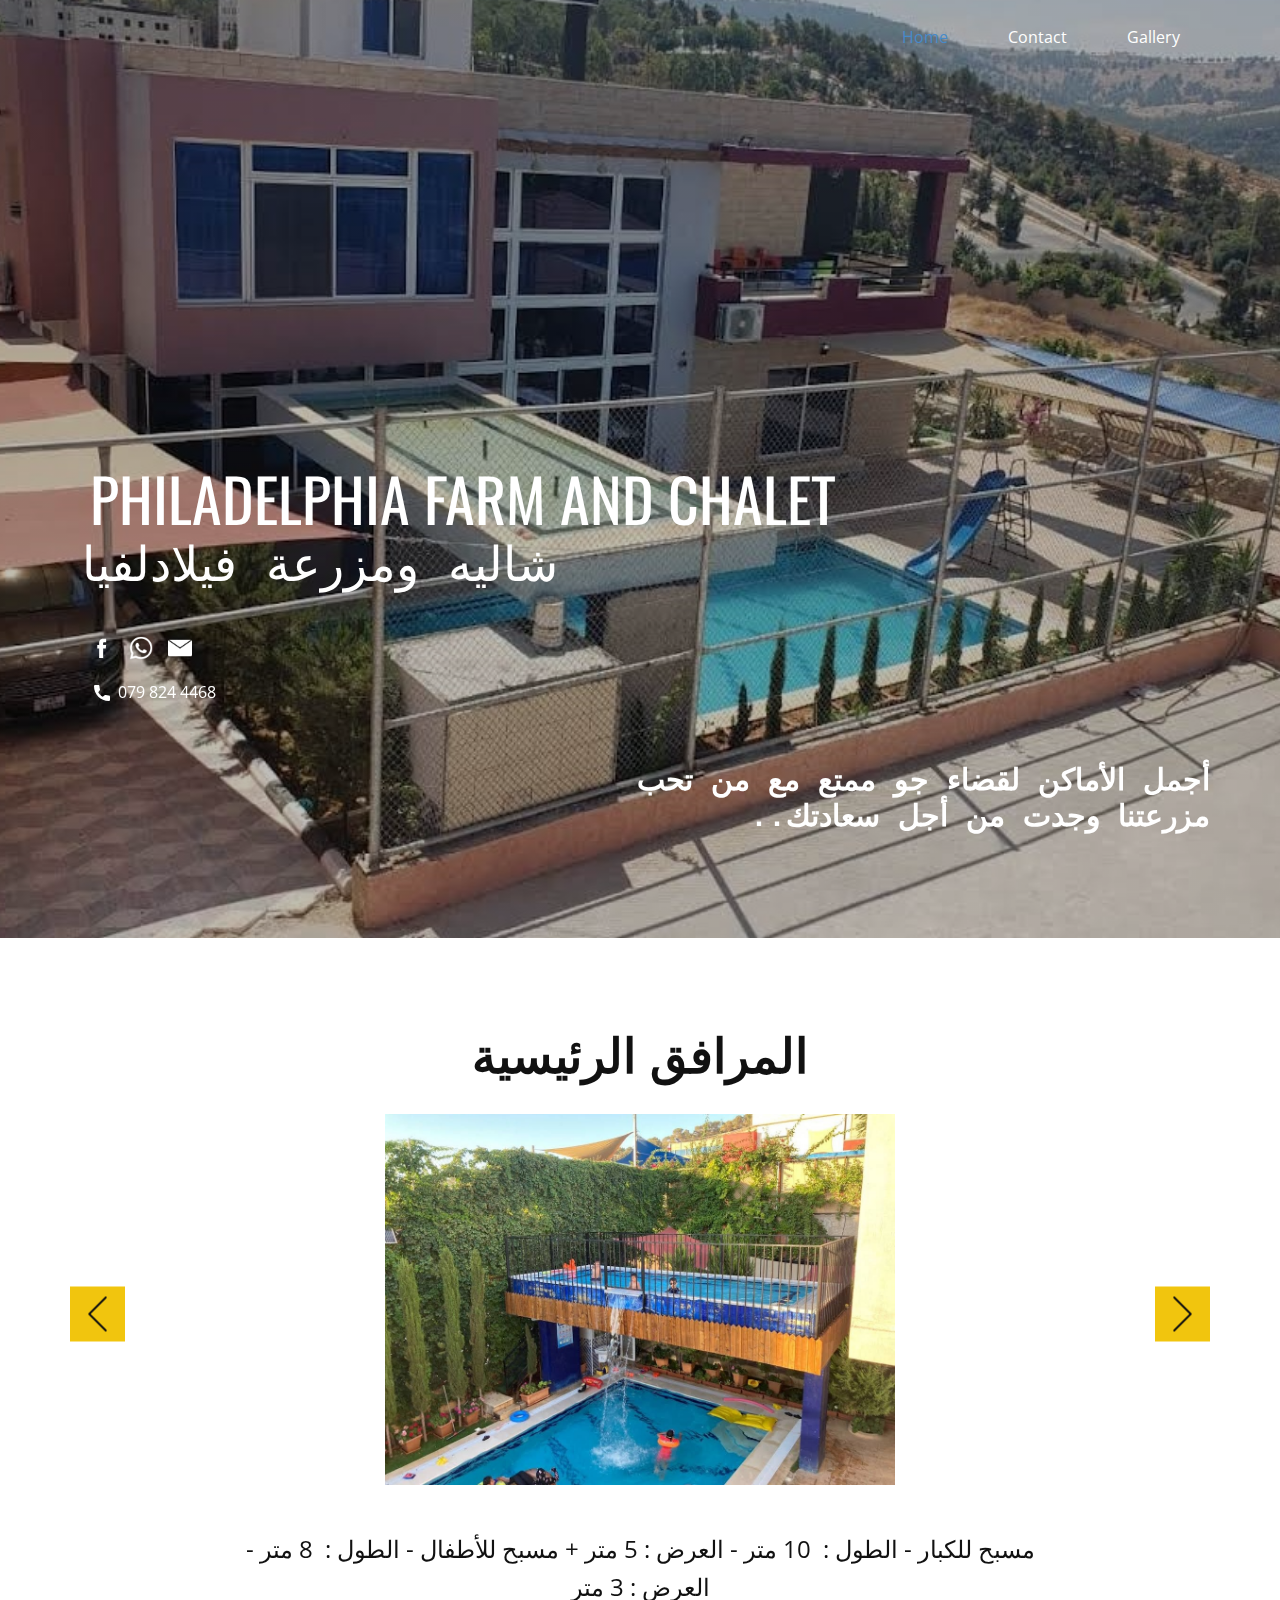
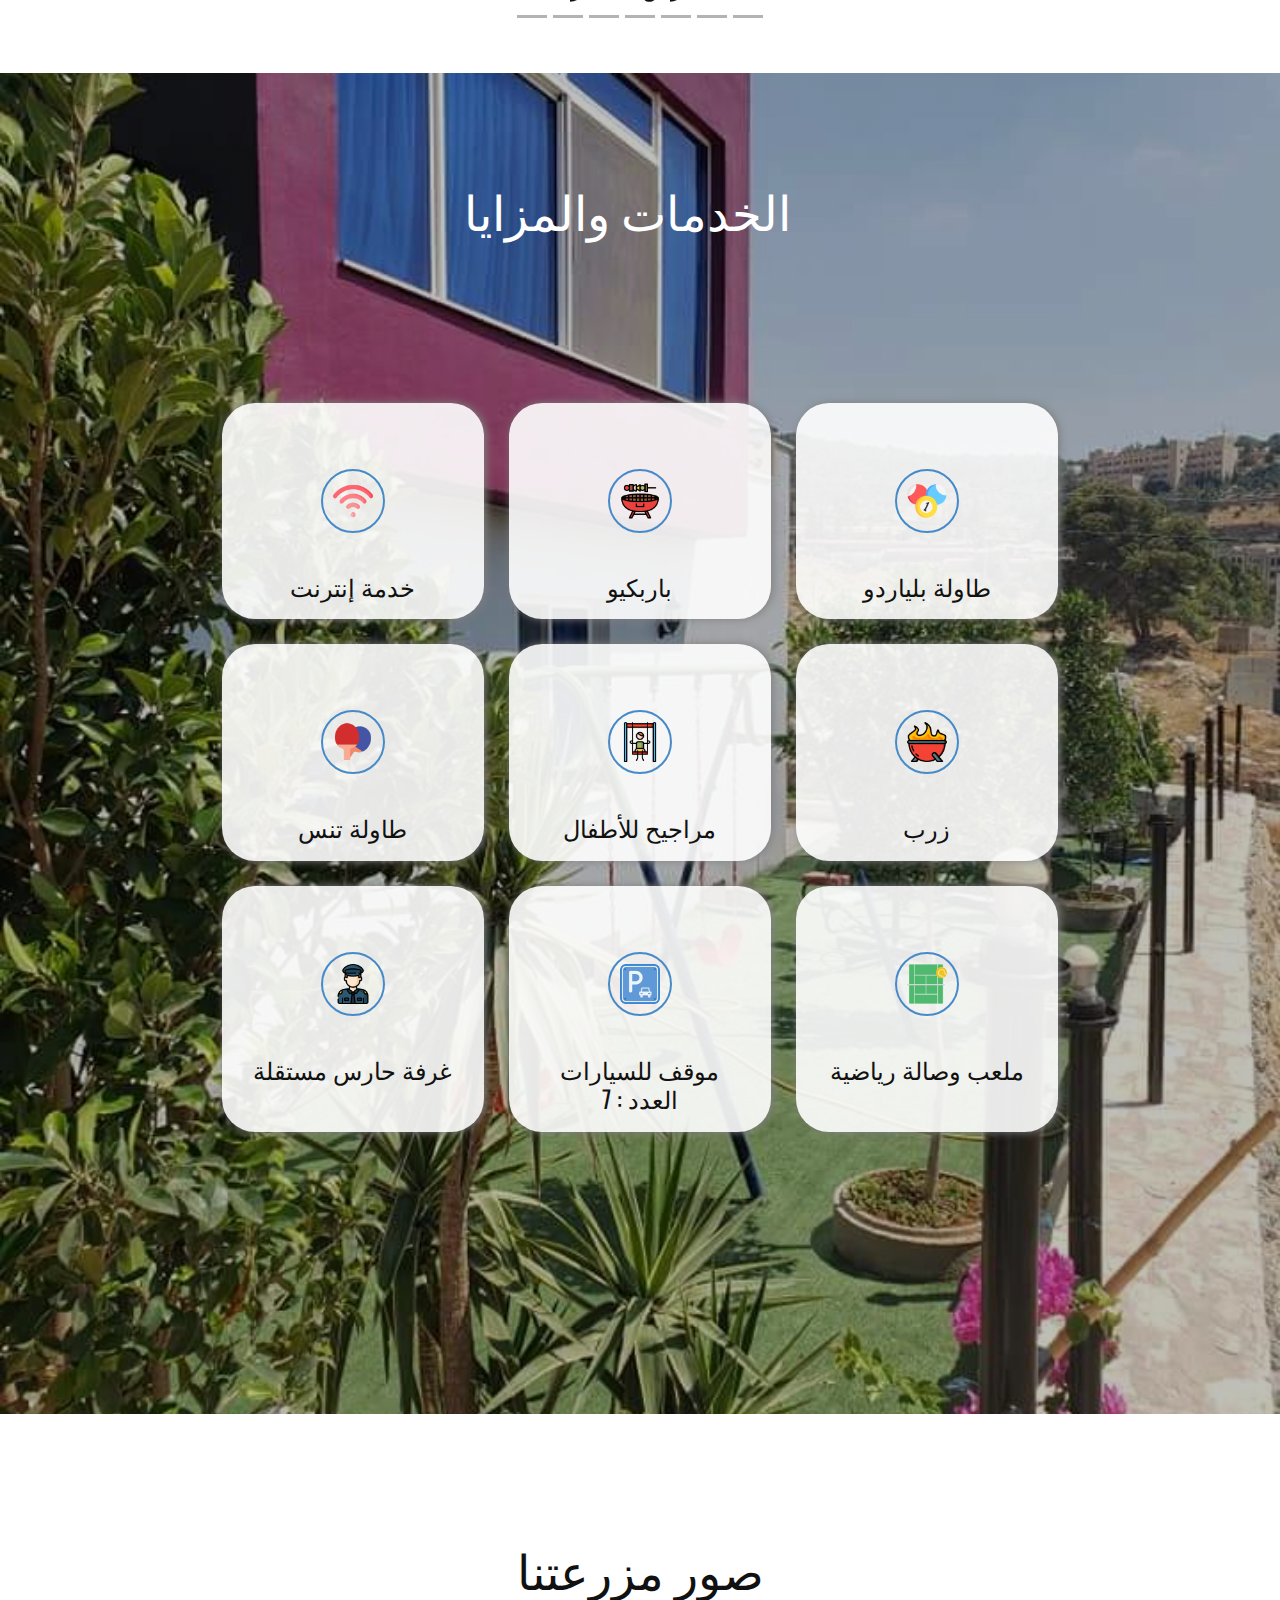
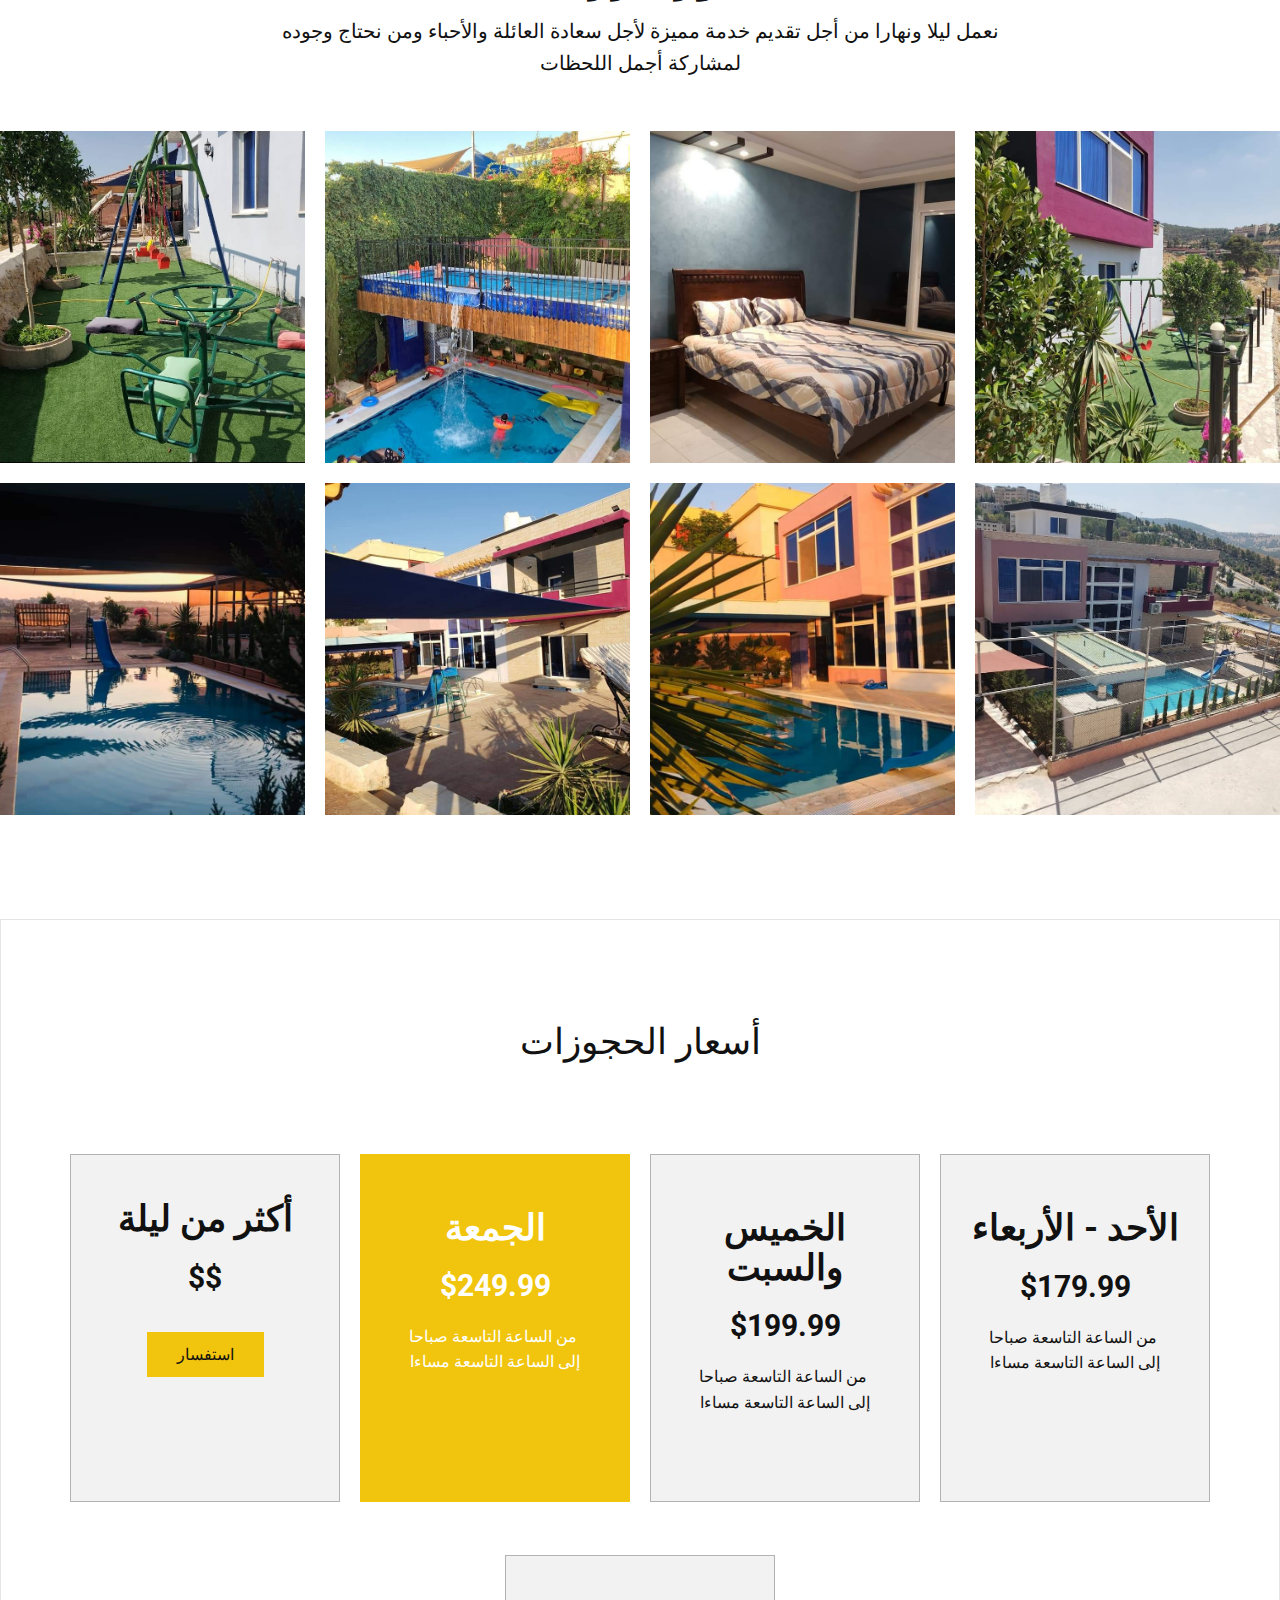
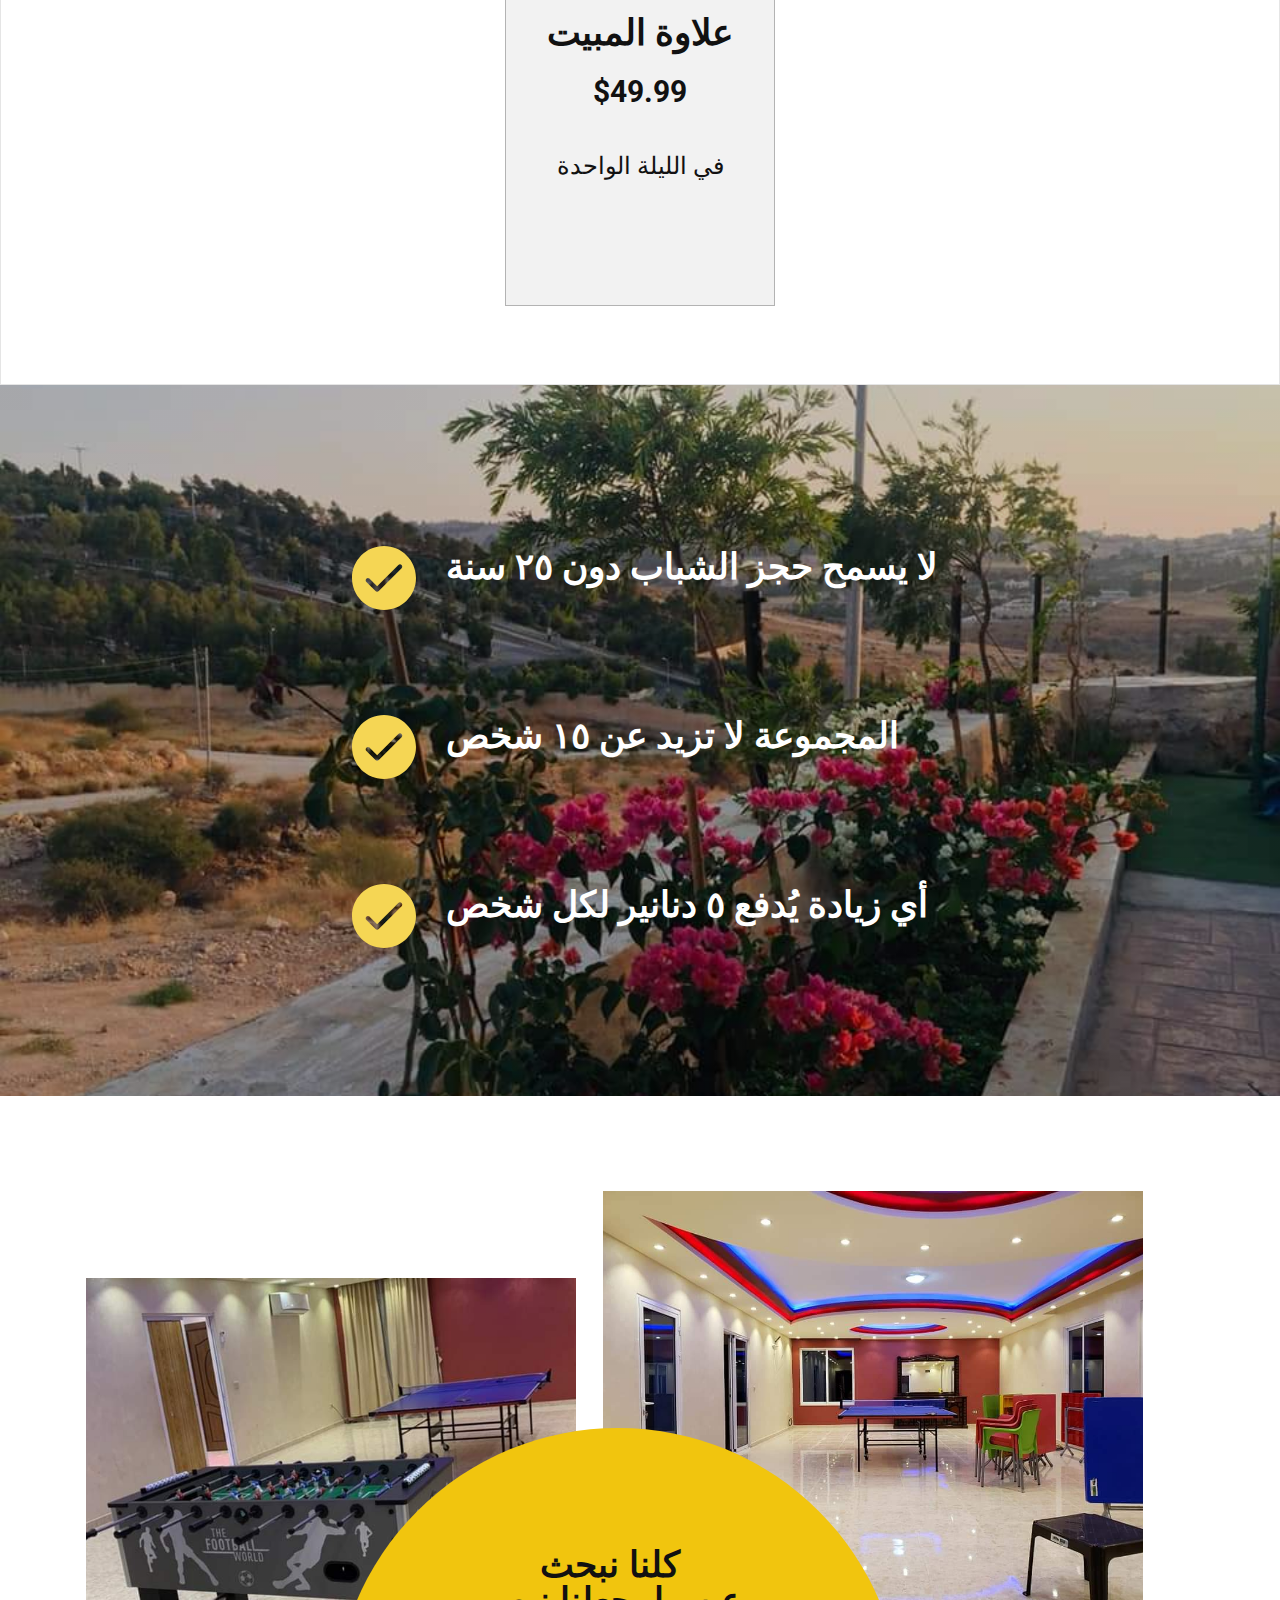
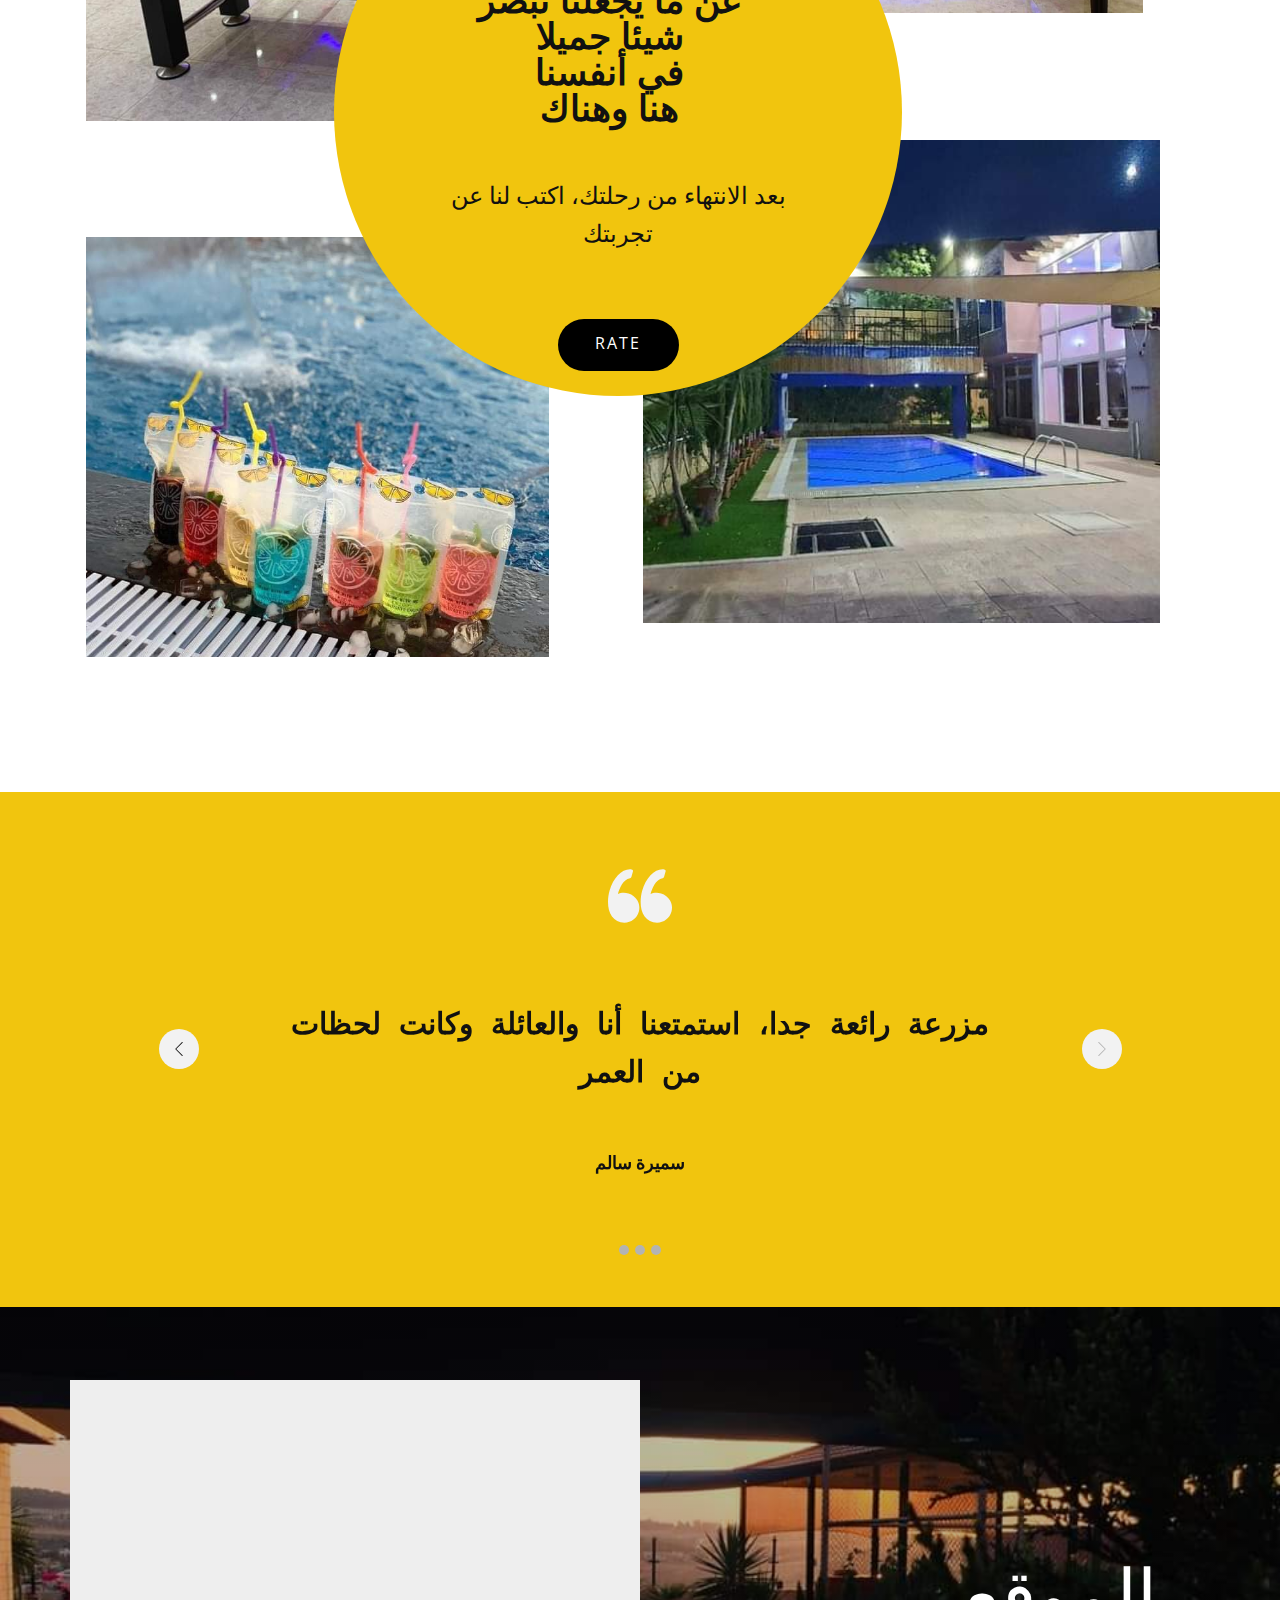
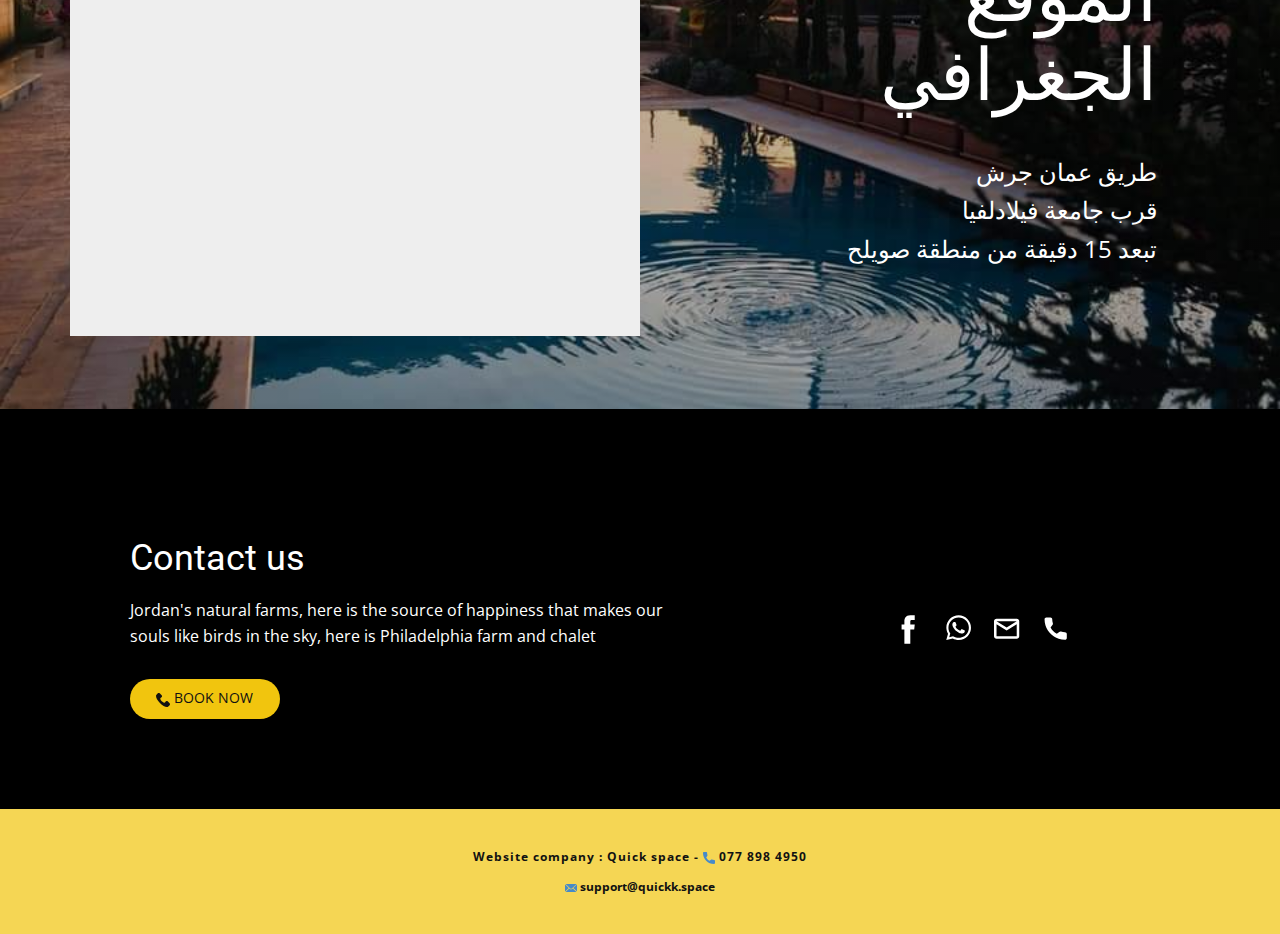
==== index.html @ 69200547 "Add files via upload" ====
<!DOCTYPE html>
<html style="font-size: 16px;" lang="en"><head>
    <meta name="viewport" content="width=device-width, initial-scale=1.0">
    <meta charset="utf-8">
    <meta name="keywords" content="Four Seasons Seychelles">
    <meta name="description" content="">
    <title>Page 1</title>
    <link rel="stylesheet" href="nicepage.css" media="screen">
<link rel="stylesheet" href="Page-1.css" media="screen">
    <script class="u-script" type="text/javascript" src="jquery.js" "="" defer=""></script>
    <script class="u-script" type="text/javascript" src="nicepage.js" "="" defer=""></script>
    <meta name="generator" content="Nicepage 4.16.0, nicepage.com">
    <link id="u-theme-google-font" rel="stylesheet" href="https://fonts.googleapis.com/css?family=Roboto:100,100i,300,300i,400,400i,500,500i,700,700i,900,900i|Open+Sans:300,300i,400,400i,500,500i,600,600i,700,700i,800,800i">
    <link id="u-page-google-font" rel="stylesheet" href="https://fonts.googleapis.com/css?family=Oswald:200,300,400,500,600,700|Montserrat:100,100i,200,200i,300,300i,400,400i,500,500i,600,600i,700,700i,800,800i,900,900i">
    
    
    
    
    
    
    
    
    
    
    
    
    
    
    
    
    
    
    
    
    <script type="application/ld+json">{
		"@context": "http://schema.org",
		"@type": "Organization",
		"name": "Site2"
}</script>
    <meta name="theme-color" content="#478ac9">
    <meta property="og:title" content="Page 1">
    <meta property="og:type" content="website">
  </head>
  <body data-home-page="Page-1.html" data-home-page-title="Page 1" class="u-body u-overlap u-overlap-contrast u-overlap-transparent u-xl-mode" data-lang="en"><header class="u-clearfix u-header u-palette-1-light-1 u-header" id="sec-19c1"><nav class="u-align-left u-menu u-menu-one-level u-offcanvas u-menu-1" data-responsive-from="MD">
        <div class="menu-collapse">
          <a class="u-button-style u-nav-link" href="#">
            <svg class="u-svg-link" preserveAspectRatio="xMidYMin slice" viewBox="0 0 302 302" style=""><use xmlns:xlink="http://www.w3.org/1999/xlink" xlink:href="#svg-0b31"></use></svg>
            <svg xmlns="http://www.w3.org/2000/svg" xmlns:xlink="http://www.w3.org/1999/xlink" version="1.1" id="svg-0b31" x="0px" y="0px" viewBox="0 0 302 302" style="enable-background:new 0 0 302 302;" xml:space="preserve" class="u-svg-content"><g><rect y="36" width="302" height="30"></rect><rect y="236" width="302" height="30"></rect><rect y="136" width="302" height="30"></rect>
</g><g></g><g></g><g></g><g></g><g></g><g></g><g></g><g></g><g></g><g></g><g></g><g></g><g></g><g></g><g></g></svg>
          </a>
        </div>
        <div class="u-custom-menu u-nav-container">
          <ul class="u-nav u-unstyled u-nav-1"><li class="u-nav-item"><a class="u-button-style u-nav-link u-text-active-palette-1-base u-text-hover-palette-2-base" href="Page-1.html#sec-0aae" data-page-id="16968605" style="padding: 10px 30px;">Home</a>
</li><li class="u-nav-item"><a class="u-button-style u-nav-link u-text-active-palette-1-base u-text-hover-palette-2-base" href="Page-1.html#sec-a262" data-page-id="16968605" style="padding: 10px 30px;">Contact</a>
</li><li class="u-nav-item"><a class="u-button-style u-nav-link u-text-active-palette-1-base u-text-hover-palette-2-base" href="Page-1.html#carousel_f8a7" data-page-id="16968605" style="padding: 10px 30px;">Gallery</a>
</li></ul>
        </div>
        <div class="u-custom-menu u-nav-container-collapse">
          <div class="u-align-center u-black u-container-style u-inner-container-layout u-opacity u-opacity-95 u-sidenav">
            <div class="u-inner-container-layout u-sidenav-overflow">
              <div class="u-menu-close"></div>
              <ul class="u-align-center u-nav u-popupmenu-items u-unstyled u-nav-2"><li class="u-nav-item"><a class="u-button-style u-nav-link" href="Page-1.html#sec-0aae" data-page-id="16968605">Home</a>
</li><li class="u-nav-item"><a class="u-button-style u-nav-link" href="Page-1.html#sec-a262" data-page-id="16968605">Contact</a>
</li><li class="u-nav-item"><a class="u-button-style u-nav-link" href="Page-1.html#carousel_f8a7" data-page-id="16968605">Gallery</a>
</li></ul>
            </div>
          </div>
          <div class="u-black u-menu-overlay u-opacity u-opacity-70"></div>
        </div>
      </nav></header> 
    <section class="u-clearfix u-hidden-md u-hidden-sm u-hidden-xs u-image u-shading u-section-1" id="sec-0aae" data-image-width="1080" data-image-height="775">
      <div class="u-clearfix u-sheet u-sheet-1">
        <div class="u-align-left u-container-style u-group u-similar-fill u-group-1" data-animation-name="flipIn" data-animation-duration="1500" data-animation-direction="X">
          <div class="u-container-layout u-container-layout-1">
            <h1 class="u-custom-font u-font-oswald u-text u-title u-text-1"> Philadelphia farm and chalet<br>
            </h1>
            <h4 class="u-custom-font u-font-courier-new u-text u-text-default u-text-2">شاليه ومزرعة فيلادلفيا</h4>
            <div class="u-social-icons u-spacing-15 u-social-icons-1">
              <a class="u-social-url" target="_blank" href="https://www.facebook.com/phel1d" title="Facebook"><span class="u-icon u-icon-circle u-social-facebook u-social-icon u-text-white u-icon-1"><svg class="u-svg-link" preserveAspectRatio="xMidYMin slice" viewBox="0 0 112.2 112.2" style="undefined"><use xmlns:xlink="http://www.w3.org/1999/xlink" xlink:href="#svg-3659"></use></svg><svg x="0px" y="0px" viewBox="0 0 112.2 112.2" enable-background="new 0 0 112.2 112.2" xml:space="preserve" id="svg-3659" class="u-svg-content"><path d="M75.5,28.8H65.4c-1.5,0-4,0.9-4,4.3v9.4h13.9l-1.5,15.8H61.4v45.1H42.8V58.3h-8.8V42.4h8.8V32.2 c0-7.4,3.4-18.8,18.8-18.8h13.8v15.4H75.5z"></path></svg></span>
              </a>
              <a class="u-social-url" target="_blank" data-type="Custom" title="WhatsApp" href="tel:079 824 4468"><span class="u-file-icon u-icon u-social-custom u-social-icon u-text-white u-icon-2"><img src="images/1384023-9ba58cb5.png" alt=""></span>
              </a>
              <a class="u-social-url" target="_blank" data-type="Custom" title="Email" href="mailto:fuadsha@gmail.com"><span class="u-file-icon u-icon u-social-custom u-social-icon u-text-white u-icon-3"><img src="images/8220576-9e7f3b61.png" alt=""></span>
              </a>
            </div>
            <a href="tel:079 824 4468" class="u-active-none u-bottom-left-radius-0 u-bottom-right-radius-0 u-btn u-btn-rectangle u-button-style u-hover-none u-none u-radius-0 u-top-left-radius-0 u-top-right-radius-0 u-btn-1"><span class="u-icon"><svg class="u-svg-content" viewBox="0 0 405.333 405.333" x="0px" y="0px" style="width: 1em; height: 1em;"><path d="M373.333,266.88c-25.003,0-49.493-3.904-72.704-11.563c-11.328-3.904-24.192-0.896-31.637,6.699l-46.016,34.752    c-52.8-28.181-86.592-61.952-114.389-114.368l33.813-44.928c8.512-8.512,11.563-20.971,7.915-32.64    C142.592,81.472,138.667,56.96,138.667,32c0-17.643-14.357-32-32-32H32C14.357,0,0,14.357,0,32    c0,205.845,167.488,373.333,373.333,373.333c17.643,0,32-14.357,32-32V298.88C405.333,281.237,390.976,266.88,373.333,266.88z"></path></svg><img></span>&nbsp; 079 824 4468
            </a>
          </div>
        </div>
        <h4 class="u-align-right u-custom-font u-font-courier-new u-text u-text-3" data-animation-name="flipIn" data-animation-duration="1750" data-animation-direction="X">أجمل الأماكن لقضاء جو ممتع مع من تحب<br>..​مزرعتنا وجدت من أجل سعادتك
        </h4>
      </div>
    </section>
    <section class="u-clearfix u-hidden-md u-hidden-sm u-hidden-xs u-section-2" id="carousel_0ef4">
      <div class="u-clearfix u-sheet u-sheet-1">
        <div id="carousel-f997" data-interval="5000" data-u-ride="carousel" class="u-carousel u-hidden-md u-hidden-sm u-hidden-xs u-slider u-slider-1">
          <ol class="u-absolute-hcenter u-carousel-indicators u-carousel-indicators-1">
            <li data-u-target="#carousel-f997" class="u-active u-grey-30" data-u-slide-to="0"></li>
            <li data-u-target="#carousel-f997" class="u-grey-30" data-u-slide-to="1"></li>
            <li data-u-target="#carousel-f997" class="u-grey-30" data-u-slide-to="2"></li>
            <li data-u-target="#carousel-f997" class="u-grey-30" data-u-slide-to="3"></li>
            <li data-u-target="#carousel-f997" class="u-grey-30" data-u-slide-to="4"></li>
            <li data-u-target="#carousel-f997" class="u-grey-30" data-u-slide-to="5"></li>
            <li data-u-target="#carousel-f997" class="u-grey-30" data-u-slide-to="6"></li>
          </ol>
          <div class="u-carousel-inner" role="listbox">
            <div class="u-active u-align-center u-carousel-item u-container-style u-slide u-carousel-item-1">
              <div class="u-container-layout u-container-layout-1">
                <h2 class="u-custom-font u-font-arial u-text u-text-default u-text-1">المرافق الرئيسية</h2>
                <img src="images/IMG_20220811_192420.jpg" alt="" class="u-image u-image-default u-image-1" data-image-width="1080" data-image-height="786">
                <p class="u-text u-text-2"> مسبح للكبار - الطول :&nbsp; 10 متر - العرض : 5 متر + ​​مسبح للأطفال - الطول :&nbsp; 8 متر - العرض : 3 متر<br>
                </p>
              </div>
            </div>
            <div class="u-carousel-item u-container-style u-slide u-carousel-item-2">
              <div class="u-container-layout u-container-layout-2">
                <h2 class="u-align-center u-custom-font u-font-arial u-text u-text-default u-text-3">المرافق الرئيسية</h2>
                <img src="images/FB_IMG_1660233838183.jpg" alt="" class="u-image u-image-default u-image-2" data-image-width="960" data-image-height="720">
                <p class="u-align-center u-text u-text-4">إطلالة خلابة في جبال تل الرمان<br>
                </p>
              </div>
            </div>
            <div class="u-carousel-item u-container-style u-slide u-carousel-item-3">
              <div class="u-container-layout u-container-layout-3">
                <h2 class="u-align-center u-custom-font u-font-arial u-text u-text-default u-text-5">المرافق الرئيسية</h2>
                <img src="images/FB_IMG_1660233881461.jpg" alt="" class="u-image u-image-default u-image-3" data-image-width="960" data-image-height="720">
                <p class="u-align-center u-text u-text-6"> مطبخ أمريكي على مستوى<br>
                </p>
              </div>
            </div>
            <div class="u-carousel-item u-container-style u-slide u-carousel-item-4">
              <div class="u-container-layout u-container-layout-4">
                <h2 class="u-align-center u-custom-font u-font-arial u-text u-text-default u-text-7">المرافق الرئيسية</h2>
                <img src="images/FB_IMG_1660233868064.jpg" alt="" class="u-image u-image-default u-image-4" data-image-width="960" data-image-height="720">
                <p class="u-align-center u-text u-text-8"> غرف نوم للشباب عدد الغرف : 1 + غرفة نوم ماستر - عدد الغرف : 2<br>
                </p>
              </div>
            </div>
            <div class="u-carousel-item u-container-style u-slide u-carousel-item-5">
              <div class="u-container-layout u-container-layout-5">
                <h2 class="u-align-center u-custom-font u-font-arial u-text u-text-default u-text-9">المرافق الرئيسية</h2>
                <img src="images/IMG_20220811_192457.jpg" alt="" class="u-image u-image-default u-image-5" data-image-width="1080" data-image-height="804">
                <p class="u-align-center u-text u-text-10"> ملعب متعدد الأغراض - الطول : 17 متر - العرض : 9 متر<br>
                </p>
              </div>
            </div>
            <div class="u-carousel-item u-container-style u-slide u-carousel-item-6">
              <div class="u-container-layout u-container-layout-6">
                <h2 class="u-align-center u-custom-font u-font-arial u-text u-text-default u-text-11">المرافق الرئيسية</h2>
                <img src="images/IMG_20220811_192429.jpg" alt="" class="u-image u-image-default u-image-6" data-image-width="1080" data-image-height="805">
                <p class="u-align-center u-text u-text-12"> ترس بأذواق متنوعة وجدت لراحة بدنك وسعادة قلبك<br>
                </p>
              </div>
            </div>
            <div class="u-carousel-item u-container-style u-slide u-carousel-item-7">
              <div class="u-container-layout u-container-layout-7">
                <h2 class="u-align-center u-custom-font u-font-arial u-text u-text-default u-text-13">المرافق الرئيسية</h2>
                <img src="images/IMG_20220811_192329.jpg" alt="" class="u-image u-image-default u-image-7" data-image-width="1080" data-image-height="803">
                <p class="u-align-center u-text u-text-14"> مراجيح وألعاب منوعة<br>
                </p>
              </div>
            </div>
          </div>
          <a class="u-absolute-vcenter u-carousel-control u-carousel-control-prev u-palette-3-base u-spacing-10 u-text-body-color u-carousel-control-1" href="#carousel-f997" role="button" data-u-slide="prev">
            <span aria-hidden="true">
              <svg viewBox="0 0 477.175 477.175"><path d="M145.188,238.575l215.5-215.5c5.3-5.3,5.3-13.8,0-19.1s-13.8-5.3-19.1,0l-225.1,225.1c-5.3,5.3-5.3,13.8,0,19.1l225.1,225
                    c2.6,2.6,6.1,4,9.5,4s6.9-1.3,9.5-4c5.3-5.3,5.3-13.8,0-19.1L145.188,238.575z"></path></svg>
            </span>
            <span class="sr-only">Previous</span>
          </a>
          <a class="u-absolute-vcenter u-carousel-control u-carousel-control-next u-palette-3-base u-spacing-10 u-text-body-color u-carousel-control-2" href="#carousel-f997" role="button" data-u-slide="next">
            <span aria-hidden="true">
              <svg viewBox="0 0 477.175 477.175"><path d="M360.731,229.075l-225.1-225.1c-5.3-5.3-13.8-5.3-19.1,0s-5.3,13.8,0,19.1l215.5,215.5l-215.5,215.5
                    c-5.3,5.3-5.3,13.8,0,19.1c2.6,2.6,6.1,4,9.5,4c3.4,0,6.9-1.3,9.5-4l225.1-225.1C365.931,242.875,365.931,234.275,360.731,229.075z"></path></svg>
            </span>
            <span class="sr-only">Next</span>
          </a>
        </div>
      </div>
    </section>
    <section class="u-clearfix u-hidden-md u-hidden-sm u-hidden-xs u-image u-shading u-section-3" id="sec-0d81" data-image-width="720" data-image-height="960">
      <div class="u-clearfix u-sheet u-sheet-1">
        <div class="u-align-center u-container-style u-group u-similar-fill u-group-1">
          <div class="u-container-layout u-valign-middle u-container-layout-1">
            <h2 class="u-custom-font u-font-oswald u-text u-text-white u-text-1">الخدمات والمزايا</h2>
          </div>
        </div>
        <div class="u-layout-grid u-list u-list-1">
          <div class="u-repeater u-repeater-1">
            <div class="u-align-center u-container-style u-list-item u-opacity u-opacity-90 u-radius-33 u-repeater-item u-shape-round u-video-cover u-white u-list-item-1">
              <div class="u-container-layout u-similar-container u-container-layout-2"><span class="u-border-2 u-border-palette-1-base u-custom-item u-file-icon u-icon u-icon-circle u-icon-1"><img src="images/3208687.png" alt=""></span>
                <h3 class="u-custom-font u-font-oswald u-text u-text-2">خدمة إنترنت</h3>
              </div>
            </div>
            <div class="u-align-center u-container-style u-list-item u-opacity u-opacity-90 u-radius-33 u-repeater-item u-shape-round u-video-cover u-white u-list-item-2">
              <div class="u-container-layout u-similar-container u-container-layout-3"><span class="u-border-2 u-border-palette-1-base u-custom-item u-file-icon u-icon u-icon-circle u-icon-2"><img src="images/3313199.png" alt=""></span>
                <h3 class="u-custom-font u-font-oswald u-text u-text-3">باربكيو</h3>
              </div>
            </div>
            <div class="u-align-center u-container-style u-list-item u-opacity u-opacity-90 u-radius-33 u-repeater-item u-shape-round u-video-cover u-white u-list-item-3">
              <div class="u-container-layout u-similar-container u-container-layout-4"><span class="u-border-2 u-border-palette-1-base u-custom-item u-file-icon u-icon u-icon-circle u-icon-3"><img src="images/7955658.png" alt=""></span>
                <h3 class="u-custom-font u-font-oswald u-text u-text-4">طاولة بلياردو<br>
                </h3>
              </div>
            </div>
            <div class="u-align-center u-container-style u-list-item u-opacity u-opacity-90 u-radius-33 u-repeater-item u-shape-round u-video-cover u-white u-list-item-4">
              <div class="u-container-layout u-similar-container u-container-layout-5"><span class="u-border-2 u-border-palette-1-base u-custom-item u-file-icon u-icon u-icon-circle u-icon-4"><img src="images/8009743.png" alt=""></span>
                <h3 class="u-custom-font u-font-oswald u-text u-text-5">طاولة تنس</h3>
              </div>
            </div>
            <div class="u-align-center u-container-style u-list-item u-opacity u-opacity-90 u-radius-33 u-repeater-item u-shape-round u-video-cover u-white u-list-item-5">
              <div class="u-container-layout u-similar-container u-container-layout-6"><span class="u-border-2 u-border-palette-1-base u-custom-item u-file-icon u-icon u-icon-circle u-icon-5"><img src="images/1060325.png" alt=""></span>
                <h3 class="u-custom-font u-font-oswald u-text u-text-6">مراجيح للأطفال</h3>
              </div>
            </div>
            <div class="u-align-center u-container-style u-list-item u-opacity u-opacity-90 u-radius-33 u-repeater-item u-shape-round u-video-cover u-white u-list-item-6">
              <div class="u-container-layout u-similar-container u-container-layout-7"><span class="u-border-2 u-border-palette-1-base u-custom-item u-file-icon u-icon u-icon-circle u-icon-6"><img src="images/1406857.png" alt=""></span>
                <h3 class="u-custom-font u-font-oswald u-text u-text-7">زرب </h3>
              </div>
            </div>
            <div class="u-align-center u-container-style u-list-item u-opacity u-opacity-90 u-radius-33 u-repeater-item u-shape-round u-video-cover u-white u-list-item-7">
              <div class="u-container-layout u-similar-container u-container-layout-8"><span class="u-border-2 u-border-palette-1-base u-custom-item u-file-icon u-icon u-icon-circle u-icon-7"><img src="images/1022331.png" alt=""></span>
                <h3 class="u-custom-font u-font-oswald u-text u-text-8">غرفة حارس مستقلة</h3>
              </div>
            </div>
            <div class="u-align-center u-container-style u-list-item u-opacity u-opacity-90 u-radius-33 u-repeater-item u-shape-round u-video-cover u-white u-list-item-8">
              <div class="u-container-layout u-similar-container u-container-layout-9"><span class="u-border-2 u-border-palette-1-base u-custom-item u-file-icon u-icon u-icon-circle u-icon-8"><img src="images/3680366.png" alt=""></span>
                <h3 class="u-custom-font u-font-oswald u-text u-text-9">موقف للسيارات<br>العدد : 7
                </h3>
              </div>
            </div>
            <div class="u-align-center u-container-style u-list-item u-opacity u-opacity-90 u-radius-33 u-repeater-item u-shape-round u-video-cover u-white u-list-item-9">
              <div class="u-container-layout u-similar-container u-container-layout-10"><span class="u-border-2 u-border-palette-1-base u-custom-item u-file-icon u-icon u-icon-circle u-icon-9"><img src="images/704905.png" alt=""></span>
                <h3 class="u-custom-font u-font-oswald u-text u-text-10">ملعب وصالة رياضية</h3>
              </div>
            </div>
          </div>
        </div>
      </div>
    </section>
    <section class="u-clearfix u-hidden-md u-hidden-sm u-hidden-xs u-white u-section-4" id="carousel_f8a7">
      <div class="u-align-center u-container-style u-group u-similar-fill u-group-1">
        <div class="u-container-layout u-container-layout-1">
          <h2 class="u-custom-font u-font-oswald u-text u-text-1">صور مزرعتنا</h2>
          <p class="u-text u-text-2">نعمل ليلا ونهارا من أجل تقديم خدمة مميزة لأجل سعادة العائلة والأحباء ومن نحتاج وجوده لمشاركة أجمل اللحظات</p>
        </div>
      </div>
      <div class="u-clearfix u-expanded-width u-gutter-20 u-layout-wrap u-layout-wrap-1">
        <div class="u-layout">
          <div class="u-layout-col">
            <div class="u-size-30">
              <div class="u-layout-row">
                <div class="u-container-style u-image u-layout-cell u-left-cell u-similar-fill u-size-15 u-image-1" data-image-width="1080" data-image-height="803">
                  <div class="u-container-layout"></div>
                </div>
                <div class="u-container-style u-image u-layout-cell u-similar-fill u-size-15 u-image-2" data-image-width="1080" data-image-height="786">
                  <div class="u-container-layout"></div>
                </div>
                <div class="u-container-style u-image u-layout-cell u-similar-fill u-size-15 u-image-3" data-image-width="960" data-image-height="720">
                  <div class="u-container-layout"></div>
                </div>
                <div class="u-container-style u-image u-layout-cell u-right-cell u-similar-fill u-size-15 u-image-4" data-image-width="720" data-image-height="960">
                  <div class="u-container-layout"></div>
                </div>
              </div>
            </div>
            <div class="u-size-30">
              <div class="u-layout-row">
                <div class="u-container-style u-image u-layout-cell u-left-cell u-similar-fill u-size-15 u-image-5" data-image-width="960" data-image-height="720">
                  <div class="u-container-layout"></div>
                </div>
                <div class="u-container-style u-image u-layout-cell u-similar-fill u-size-15 u-image-6" data-image-width="720" data-image-height="960">
                  <div class="u-container-layout"></div>
                </div>
                <div class="u-container-style u-image u-layout-cell u-similar-fill u-size-15 u-image-7" data-image-width="960" data-image-height="720">
                  <div class="u-container-layout"></div>
                </div>
                <div class="u-container-style u-image u-layout-cell u-right-cell u-similar-fill u-size-15 u-image-8" data-image-width="1080" data-image-height="775">
                  <div class="u-container-layout"></div>
                </div>
              </div>
            </div>
          </div>
        </div>
      </div>
    </section>
    <section class="u-clearfix u-hidden-lg u-hidden-xl u-image u-shading u-section-5" id="carousel_7851" data-image-width="1080" data-image-height="775">
      <div class="u-clearfix u-sheet u-sheet-1">
        <div class="u-align-left u-container-style u-expanded-width-xs u-group u-similar-fill u-group-1" data-animation-name="flipIn" data-animation-duration="3000" data-animation-direction="X">
          <div class="u-container-layout u-container-layout-1">
            <h1 class="u-custom-font u-font-oswald u-text u-title u-text-1"> Philadelphia farm and chalet<br>
            </h1>
            <h4 class="u-custom-font u-font-courier-new u-text u-text-default u-text-2">شاليه ومزرعة فيلادلفيا</h4>
            <div class="u-social-icons u-spacing-15 u-social-icons-1">
              <a class="u-social-url" target="_blank" href="https://www.facebook.com/phel1d" title="Facebook"><span class="u-icon u-icon-circle u-social-facebook u-social-icon u-text-white u-icon-1"><svg class="u-svg-link" preserveAspectRatio="xMidYMin slice" viewBox="0 0 112.2 112.2" style="undefined"><use xmlns:xlink="http://www.w3.org/1999/xlink" xlink:href="#svg-3659"></use></svg><svg x="0px" y="0px" viewBox="0 0 112.2 112.2" enable-background="new 0 0 112.2 112.2" xml:space="preserve" id="svg-3659" class="u-svg-content"><path d="M75.5,28.8H65.4c-1.5,0-4,0.9-4,4.3v9.4h13.9l-1.5,15.8H61.4v45.1H42.8V58.3h-8.8V42.4h8.8V32.2 c0-7.4,3.4-18.8,18.8-18.8h13.8v15.4H75.5z"></path></svg></span>
              </a>
              <a class="u-social-url" target="_blank" data-type="Custom" title="WhatsApp" href="tel:079 824 4468"><span class="u-file-icon u-icon u-social-custom u-social-icon u-text-white u-icon-2"><img src="images/1384023-9ba58cb5.png" alt=""></span>
              </a>
              <a class="u-social-url" target="_blank" data-type="Custom" title="Email" href="mailto:fuadsha@gmail.com"><span class="u-file-icon u-icon u-social-custom u-social-icon u-text-white u-icon-3"><img src="images/8220576-9e7f3b61.png" alt=""></span>
              </a>
            </div>
            <a href="tel:079 824 4468" class="u-active-none u-bottom-left-radius-0 u-bottom-right-radius-0 u-btn u-btn-rectangle u-button-style u-hover-none u-none u-radius-0 u-top-left-radius-0 u-top-right-radius-0 u-btn-1"><span class="u-icon"><svg class="u-svg-content" viewBox="0 0 405.333 405.333" x="0px" y="0px" style="width: 1em; height: 1em;"><path d="M373.333,266.88c-25.003,0-49.493-3.904-72.704-11.563c-11.328-3.904-24.192-0.896-31.637,6.699l-46.016,34.752    c-52.8-28.181-86.592-61.952-114.389-114.368l33.813-44.928c8.512-8.512,11.563-20.971,7.915-32.64    C142.592,81.472,138.667,56.96,138.667,32c0-17.643-14.357-32-32-32H32C14.357,0,0,14.357,0,32    c0,205.845,167.488,373.333,373.333,373.333c17.643,0,32-14.357,32-32V298.88C405.333,281.237,390.976,266.88,373.333,266.88z"></path></svg><img></span>&nbsp; 079 824 4468
            </a>
          </div>
        </div>
        <h4 class="u-align-right u-custom-font u-font-courier-new u-text u-text-3" data-animation-name="flipIn" data-animation-duration="2250" data-animation-direction="X">أجمل الأماكن لقضاء جو ممتع مع من تحب<br>..​مزرعتنا وجدت من أجل سعادتك
        </h4>
      </div>
    </section>
    <section class="u-clearfix u-hidden-lg u-hidden-xl u-section-6" id="carousel_1994">
      <div class="u-clearfix u-sheet u-sheet-1">
        <div id="carousel-cdf1" data-interval="5000" data-u-ride="carousel" class="u-carousel u-hidden-lg u-hidden-xl u-slider u-slider-1">
          <ol class="u-absolute-hcenter u-carousel-indicators u-carousel-indicators-1">
            <li data-u-target="#carousel-cdf1" class="u-active u-grey-30" data-u-slide-to="0"></li>
            <li data-u-target="#carousel-cdf1" class="u-grey-30" data-u-slide-to="1"></li>
            <li data-u-target="#carousel-cdf1" class="u-grey-30" data-u-slide-to="2"></li>
            <li data-u-target="#carousel-cdf1" class="u-grey-30" data-u-slide-to="3"></li>
            <li data-u-target="#carousel-cdf1" class="u-grey-30" data-u-slide-to="4"></li>
            <li data-u-target="#carousel-cdf1" class="u-grey-30" data-u-slide-to="5"></li>
            <li data-u-target="#carousel-cdf1" class="u-grey-30" data-u-slide-to="6"></li>
            <li data-u-target="#carousel-cdf1" class="u-grey-30" data-u-slide-to="7"></li>
          </ol>
          <div class="u-carousel-inner" role="listbox">
            <div class="u-active u-align-center u-carousel-item u-container-style u-slide u-carousel-item-1">
              <div class="u-container-layout u-container-layout-1">
                <h2 class="u-custom-font u-font-arial u-text u-text-default u-text-1">المرافق الرئيسية</h2>
                <img src="images/IMG_20220811_192420.jpg" alt="" class="u-image u-image-default u-image-1" data-image-width="1080" data-image-height="786">
                <p class="u-text u-text-2">
                  <span style="font-size: 1.125rem;"> مسبح للكبار - الطول :&nbsp; 10 متر - العرض : 5 متر<br> مسبح للأطفال - الطول :&nbsp; 8 متر - العرض : 3 متر
                  </span>
                  <br>
                </p>
              </div>
            </div>
            <div class="u-carousel-item u-container-style u-slide u-carousel-item-2">
              <div class="u-container-layout u-container-layout-2">
                <h2 class="u-align-center u-custom-font u-font-arial u-text u-text-default u-text-3">المرافق الرئيسية</h2>
                <img src="images/FB_IMG_1660233838183.jpg" alt="" class="u-hidden-lg u-hidden-xl u-image u-image-default u-image-2" data-image-width="960" data-image-height="720">
                <p class="u-align-center u-text u-text-4">
                  <span style="font-size: 1.25rem;">إطلالة خلابة في جبال تل الرمان</span>
                  <br>
                  <br>
                </p>
              </div>
            </div>
            <div class="u-align-center u-carousel-item u-container-style u-slide u-carousel-item-3">
              <div class="u-container-layout u-container-layout-3">
                <h2 class="u-custom-font u-font-arial u-text u-text-default u-text-5">المرافق الرئيسية</h2>
                <img src="images/FB_IMG_1660233868064.jpg" alt="" class="u-image u-image-default u-image-3" data-image-width="960" data-image-height="720">
                <p class="u-text u-text-6">
                  <span style="font-size: 1.125rem;">غرف نوم للشباب عدد الغرف : 1<br> غرفة نوم ماستر - عدد الغرف :&nbsp;2
                  </span>
                  <br>
                </p>
              </div>
            </div>
            <div class="u-align-center u-carousel-item u-container-style u-slide u-carousel-item-4">
              <div class="u-container-layout u-container-layout-4">
                <h2 class="u-custom-font u-font-arial u-text u-text-default u-text-7">المرافق الرئيسية</h2>
                <img src="images/IMG_20220811_192457.jpg" alt="" class="u-image u-image-default u-image-4" data-image-width="1080" data-image-height="804">
                <p class="u-text u-text-8">
                  <span style="font-size: 1.125rem;"> ملعب متعدد الأغراض - الطول : 17 متر - العرض : 9 متر</span>
                  <br>
                </p>
              </div>
            </div>
            <div class="u-align-center u-carousel-item u-container-style u-slide u-carousel-item-5">
              <div class="u-container-layout u-container-layout-5">
                <h2 class="u-custom-font u-font-arial u-text u-text-default u-text-9">المرافق الرئيسية</h2>
                <img src="images/FB_IMG_1660233893389.jpg" alt="" class="u-image u-image-default u-image-5" data-image-width="960" data-image-height="720">
                <p class="u-text u-text-10">
                  <span style="font-size: 1.25rem;"> جلسات واسعة ومكيفة في الطابق الأول</span>
                  <br>
                </p>
              </div>
            </div>
            <div class="u-align-center u-carousel-item u-container-style u-slide u-carousel-item-6">
              <div class="u-container-layout u-container-layout-6">
                <h2 class="u-custom-font u-font-arial u-text u-text-default u-text-11">المرافق الرئيسية</h2>
                <img src="images/FB_IMG_1660233881461.jpg" alt="" class="u-image u-image-default u-image-6" data-image-width="960" data-image-height="720">
                <p class="u-text u-text-12">
                  <span style="font-size: 1.25rem;"> مطبخ أمريكي على مستوى</span>
                  <br>
                </p>
              </div>
            </div>
            <div class="u-carousel-item u-container-style u-slide u-carousel-item-7">
              <div class="u-container-layout u-container-layout-7">
                <h2 class="u-align-center u-custom-font u-font-arial u-text u-text-default u-text-13">المرافق الرئيسية</h2>
                <img src="images/IMG_20220811_192429.jpg" alt="" class="u-image u-image-default u-image-7" data-image-width="1080" data-image-height="805">
                <p class="u-align-center u-text u-text-14">
                  <span style="font-size: 1.125rem;"> ترس بأذواق متنوعة وجدت لراحة بدنك وسعادة قلبك</span>
                  <br>
                </p>
              </div>
            </div>
            <div class="u-carousel-item u-container-style u-slide u-carousel-item-8">
              <div class="u-container-layout u-container-layout-8">
                <h2 class="u-align-center u-custom-font u-font-arial u-text u-text-default u-text-15">المرافق الرئيسية</h2>
                <img src="images/IMG_20220811_192329.jpg" alt="" class="u-image u-image-default u-image-8" data-image-width="1080" data-image-height="803">
                <p class="u-align-center u-text u-text-16">مراجيح وألعاب منوعة</p>
              </div>
            </div>
          </div>
          <a class="u-absolute-vcenter u-carousel-control u-carousel-control-prev u-icon-circle u-palette-3-light-1 u-spacing-10 u-carousel-control-1" href="#carousel-cdf1" role="button" data-u-slide="prev">
            <span aria-hidden="true">
              <svg viewBox="0 0 8 8"><path d="M5.25 0l-4 4 4 4 1.5-1.5-2.5-2.5 2.5-2.5-1.5-1.5z"></path></svg>
            </span>
            <span class="sr-only">
              <svg viewBox="0 0 8 8"><path d="M5.25 0l-4 4 4 4 1.5-1.5-2.5-2.5 2.5-2.5-1.5-1.5z"></path></svg>
            </span>
          </a>
          <a class="u-absolute-vcenter u-carousel-control u-carousel-control-next u-icon-circle u-palette-3-light-1 u-spacing-10 u-text-body-color u-carousel-control-2" href="#carousel-cdf1" role="button" data-u-slide="next">
            <span aria-hidden="true">
              <svg viewBox="0 0 8 8"><path d="M2.75 0l-1.5 1.5 2.5 2.5-2.5 2.5 1.5 1.5 4-4-4-4z"></path></svg>
            </span>
            <span class="sr-only">
              <svg viewBox="0 0 8 8"><path d="M2.75 0l-1.5 1.5 2.5 2.5-2.5 2.5 1.5 1.5 4-4-4-4z"></path></svg>
            </span>
          </a>
        </div>
      </div>
    </section>
    <section class="u-clearfix u-hidden-lg u-hidden-xl u-image u-shading u-section-7" id="carousel_3d07" data-image-width="720" data-image-height="960">
      <div class="u-clearfix u-sheet u-sheet-1">
        <div class="u-align-center u-container-style u-expanded-width-xs u-group u-hidden-lg u-hidden-xl u-similar-fill u-group-1">
          <div class="u-container-layout u-valign-middle u-container-layout-1">
            <h2 class="u-custom-font u-font-oswald u-text u-text-white u-text-1">الخدمات والمزايا</h2>
          </div>
        </div>
        <div class="u-layout-horizontal u-list u-list-1">
          <div class="u-repeater u-repeater-1">
            <div class="u-align-center u-container-style u-list-item u-opacity u-opacity-90 u-radius-50 u-repeater-item u-shape-round u-video-cover u-white u-list-item-1">
              <div class="u-container-layout u-similar-container u-container-layout-2"><span class="u-border-2 u-border-palette-1-base u-custom-item u-file-icon u-icon u-icon-circle u-icon-1"><img src="images/3208687.png" alt=""></span>
                <h3 class="u-custom-font u-font-oswald u-text u-text-2">خدمة إنترنت</h3>
              </div>
            </div>
            <div class="u-align-center u-container-style u-list-item u-opacity u-opacity-90 u-radius-50 u-repeater-item u-shape-round u-video-cover u-white u-list-item-2">
              <div class="u-container-layout u-similar-container u-container-layout-3"><span class="u-border-2 u-border-palette-1-base u-custom-item u-file-icon u-icon u-icon-circle u-icon-2"><img src="images/3313199.png" alt=""></span>
                <h3 class="u-custom-font u-font-oswald u-text u-text-3">باربكيو</h3>
              </div>
            </div>
            <div class="u-align-center u-container-style u-list-item u-opacity u-opacity-90 u-radius-50 u-repeater-item u-shape-round u-video-cover u-white u-list-item-3">
              <div class="u-container-layout u-similar-container u-container-layout-4"><span class="u-border-2 u-border-palette-1-base u-custom-item u-file-icon u-icon u-icon-circle u-icon-3"><img src="images/7955658.png" alt=""></span>
                <h3 class="u-custom-font u-font-oswald u-text u-text-4">طاولة بلياردو<br>
                </h3>
              </div>
            </div>
            <div class="u-align-center u-container-style u-list-item u-opacity u-opacity-90 u-radius-50 u-repeater-item u-shape-round u-video-cover u-white u-list-item-4">
              <div class="u-container-layout u-similar-container u-container-layout-5"><span class="u-border-2 u-border-palette-1-base u-custom-item u-file-icon u-icon u-icon-circle u-icon-4"><img src="images/8009743.png" alt=""></span>
                <h3 class="u-custom-font u-font-oswald u-text u-text-5">طاولة تنس</h3>
              </div>
            </div>
            <div class="u-align-center u-container-style u-list-item u-opacity u-opacity-90 u-radius-50 u-repeater-item u-shape-round u-video-cover u-white u-list-item-5">
              <div class="u-container-layout u-similar-container u-container-layout-6"><span class="u-border-2 u-border-palette-1-base u-custom-item u-file-icon u-icon u-icon-circle u-icon-5"><img src="images/1060325.png" alt=""></span>
                <h3 class="u-custom-font u-font-oswald u-text u-text-6">مراجيح للأطفال</h3>
              </div>
            </div>
            <div class="u-align-center u-container-style u-list-item u-opacity u-opacity-90 u-radius-50 u-repeater-item u-shape-round u-video-cover u-white u-list-item-6">
              <div class="u-container-layout u-similar-container u-container-layout-7"><span class="u-border-2 u-border-palette-1-base u-custom-item u-file-icon u-icon u-icon-circle u-icon-6"><img src="images/1406857.png" alt=""></span>
                <h3 class="u-custom-font u-font-oswald u-text u-text-7">زرب </h3>
              </div>
            </div>
            <div class="u-align-center u-container-style u-list-item u-opacity u-opacity-90 u-radius-50 u-repeater-item u-shape-round u-video-cover u-white u-list-item-7">
              <div class="u-container-layout u-similar-container u-container-layout-8"><span class="u-border-2 u-border-palette-1-base u-custom-item u-file-icon u-icon u-icon-circle u-icon-7"><img src="images/1022331.png" alt=""></span>
                <h3 class="u-custom-font u-font-oswald u-text u-text-8">غرفة حارس مستقلة</h3>
              </div>
            </div>
            <div class="u-align-center u-container-style u-list-item u-opacity u-opacity-90 u-radius-50 u-repeater-item u-shape-round u-video-cover u-white u-list-item-8">
              <div class="u-container-layout u-similar-container u-container-layout-9"><span class="u-border-2 u-border-palette-1-base u-custom-item u-file-icon u-icon u-icon-circle u-icon-8"><img src="images/3680366.png" alt=""></span>
                <h3 class="u-custom-font u-font-oswald u-text u-text-9">موقف للسيارات<br>العدد : 7
                </h3>
              </div>
            </div>
            <div class="u-align-center u-container-style u-list-item u-opacity u-opacity-90 u-radius-50 u-repeater-item u-shape-round u-video-cover u-white u-list-item-9">
              <div class="u-container-layout u-similar-container u-container-layout-10"><span class="u-border-2 u-border-palette-1-base u-custom-item u-file-icon u-icon u-icon-circle u-icon-9"><img src="images/704905.png" alt=""></span>
                <h3 class="u-custom-font u-font-oswald u-text u-text-10">ملعب وصالة رياضية</h3>
              </div>
            </div>
          </div>
          <a class="u-absolute-vcenter-lg u-absolute-vcenter-md u-absolute-vcenter-sm u-absolute-vcenter-xl u-gallery-nav u-gallery-nav-prev u-opacity u-opacity-70 u-spacing-10 u-text-palette-3-light-1 u-gallery-nav-1" href="#" role="button">
            <span aria-hidden="true">
              <svg viewBox="0 0 8 8"><path d="M5.25 0l-4 4 4 4 1.5-1.5-2.5-2.5 2.5-2.5-1.5-1.5z"></path></svg>
            </span>
            <span class="sr-only">
              <svg viewBox="0 0 8 8"><path d="M5.25 0l-4 4 4 4 1.5-1.5-2.5-2.5 2.5-2.5-1.5-1.5z"></path></svg>
            </span>
          </a>
          <a class="u-absolute-vcenter-lg u-absolute-vcenter-md u-absolute-vcenter-sm u-absolute-vcenter-xl u-gallery-nav u-gallery-nav-next u-opacity u-opacity-70 u-spacing-10 u-text-palette-3-light-1 u-gallery-nav-2" href="#" role="button">
            <span aria-hidden="true">
              <svg viewBox="0 0 8 8"><path d="M2.75 0l-1.5 1.5 2.5 2.5-2.5 2.5 1.5 1.5 4-4-4-4z"></path></svg>
            </span>
            <span class="sr-only">
              <svg viewBox="0 0 8 8"><path d="M2.75 0l-1.5 1.5 2.5 2.5-2.5 2.5 1.5 1.5 4-4-4-4z"></path></svg>
            </span>
          </a>
        </div>
        <div class="u-opacity u-opacity-50 u-shape u-shape-svg u-text-grey-5 u-shape-1">
          <svg class="u-svg-link" preserveAspectRatio="none" viewBox="0 0 160 100" style=""><use xmlns:xlink="http://www.w3.org/1999/xlink" xlink:href="#svg-1023"></use></svg>
          <svg class="u-svg-content" viewBox="0 0 160 100" x="0px" y="0px" id="svg-1023" style="enable-background:new 0 0 160 100;"><g><path d="M109.2,99.9L160,50L109.2,0H75.6l38.7,38H0v24.2h114L75.6,100L109.2,99.9z"></path>
</g></svg>
        </div>
      </div>
    </section>
    <section class="u-clearfix u-hidden-lg u-hidden-xl u-white u-section-8" id="carousel_a93b">
      <div class="u-clearfix u-sheet u-sheet-1">
        <div class="u-align-center u-container-style u-group u-similar-fill u-group-1">
          <div class="u-container-layout u-container-layout-1">
            <h2 class="u-custom-font u-font-oswald u-text u-text-1">صور مزرعتنا</h2>
            <p class="u-text u-text-2">نعمل ليلا ونهارا من أجل تقديم خدمة مميزة لأجل سعادة العائلة والأحباء ومن نحتاج وجوده لمشاركة أجمل اللحظات</p>
          </div>
        </div>
        <div data-interval="5000" data-u-ride="carousel" class="u-carousel u-slider u-slider-1" id="carousel-2335">
          <ol class="u-absolute-hcenter u-carousel-indicators u-carousel-indicators-1">
            <li data-u-target="#carousel-2335" class="u-active u-active-grey-10 u-grey-30" data-u-slide-to="0"></li>
            <li data-u-target="#carousel-2335" class="u-active-grey-10 u-grey-30" data-u-slide-to="1"></li>
            <li data-u-target="#carousel-2335" class="u-active-grey-10 u-grey-30" data-u-slide-to="2"></li>
            <li data-u-target="#carousel-2335" class="u-active-grey-10 u-grey-30" data-u-slide-to="3"></li>
            <li data-u-target="#carousel-2335" class="u-active-grey-10 u-grey-30" data-u-slide-to="4"></li>
            <li data-u-target="#carousel-2335" class="u-active-grey-10 u-grey-30" data-u-slide-to="5"></li>
            <li data-u-target="#carousel-2335" class="u-active-grey-10 u-grey-30" data-u-slide-to="6"></li>
            <li data-u-target="#carousel-2335" class="u-active-grey-10 u-grey-30" data-u-slide-to="7"></li>
          </ol>
          <div class="u-carousel-inner" role="listbox">
            <div class="u-active u-carousel-item u-container-style u-slide u-carousel-item-1">
              <div class="u-container-layout u-container-layout-2">
                <img class="u-absolute-hcenter-xs u-expanded u-image u-image-default" src="images/FB_IMG_1660233809540.jpg" alt="" data-image-width="960" data-image-height="720">
              </div>
            </div>
            <div class="u-carousel-item u-container-style u-slide u-carousel-item-2">
              <div class="u-container-layout u-container-layout-3">
                <img class="u-absolute-hcenter-xs u-expanded u-image u-image-default" src="images/IMG_20220811_192420.jpg" alt="" data-image-width="1080" data-image-height="786">
              </div>
            </div>
            <div class="u-carousel-item u-container-style u-slide u-carousel-item-3">
              <div class="u-container-layout u-container-layout-4">
                <img class="u-absolute-hcenter-xs u-expanded u-image u-image-default" src="images/FB_IMG_1660233868064.jpg" alt="" data-image-width="960" data-image-height="720">
              </div>
            </div>
            <div class="u-carousel-item u-container-style u-slide u-carousel-item-4">
              <div class="u-container-layout u-container-layout-5">
                <img class="u-absolute-hcenter-xs u-expanded u-image u-image-default" src="images/FB_IMG_1660233811905.jpg" alt="" data-image-width="960" data-image-height="720">
              </div>
            </div>
            <div class="u-carousel-item u-container-style u-slide u-carousel-item-5">
              <div class="u-container-layout u-container-layout-6">
                <img class="u-absolute-hcenter-xs u-expanded u-image u-image-default" src="images/FB_IMG_1660233845634.jpg" alt="" data-image-width="720" data-image-height="960">
              </div>
            </div>
            <div class="u-carousel-item u-container-style u-slide u-carousel-item-6">
              <div class="u-container-layout u-container-layout-7">
                <img class="u-absolute-hcenter-xs u-expanded u-image u-image-default" src="images/IMG_20220811_192329.jpg" alt="" data-image-width="1080" data-image-height="803">
              </div>
            </div>
            <div class="u-carousel-item u-container-style u-slide u-carousel-item-7">
              <div class="u-container-layout u-container-layout-8">
                <img class="u-absolute-hcenter-xs u-expanded u-image u-image-default" src="images/IMG_20220811_192337.jpg" alt="" data-image-width="1080" data-image-height="775">
              </div>
            </div>
            <div class="u-carousel-item u-container-style u-slide u-carousel-item-8">
              <div class="u-container-layout u-container-layout-9">
                <img class="u-absolute-hcenter-xs u-expanded u-image u-image-default" src="images/FB_IMG_1660233878019.jpg" alt="" data-image-width="720" data-image-height="960">
              </div>
            </div>
          </div>
          <a class="u-absolute-vcenter u-carousel-control u-carousel-control-prev u-icon-circle u-palette-3-light-1 u-spacing-5 u-carousel-control-1" href="#carousel-2335" role="button" data-u-slide="prev">
            <span aria-hidden="true">
              <svg viewBox="0 0 8 8"><path d="M5.25 0l-4 4 4 4 1.5-1.5-2.5-2.5 2.5-2.5-1.5-1.5z"></path></svg>
            </span>
            <span class="sr-only">
              <svg viewBox="0 0 8 8"><path d="M5.25 0l-4 4 4 4 1.5-1.5-2.5-2.5 2.5-2.5-1.5-1.5z"></path></svg>
            </span>
          </a>
          <a class="u-absolute-vcenter u-carousel-control u-carousel-control-next u-icon-circle u-palette-3-light-1 u-spacing-5 u-carousel-control-2" href="#carousel-2335" role="button" data-u-slide="next">
            <span aria-hidden="true">
              <svg viewBox="0 0 8 8"><path d="M2.75 0l-1.5 1.5 2.5 2.5-2.5 2.5 1.5 1.5 4-4-4-4z"></path></svg>
            </span>
            <span class="sr-only">
              <svg viewBox="0 0 8 8"><path d="M2.75 0l-1.5 1.5 2.5 2.5-2.5 2.5 1.5 1.5 4-4-4-4z"></path></svg>
            </span>
          </a>
        </div>
      </div>
    </section>
    <section class="u-align-center u-border-1 u-border-grey-10 u-clearfix u-hidden-md u-hidden-sm u-hidden-xs u-section-9" id="carousel_648f">
      <div class="u-clearfix u-sheet u-sheet-1">
        <h2 class="u-text u-text-1">أسعار الحجوزات</h2>
        <div class="u-palette-3-base u-shape u-shape-rectangle u-shape-1"></div>
        <div class="u-clearfix u-expanded-width u-gutter-20 u-layout-wrap u-layout-wrap-1">
          <div class="u-gutter-0 u-layout">
            <div class="u-layout-row">
              <div class="u-container-style u-grey-5 u-layout-cell u-left-cell u-size-15 u-layout-cell-1">
                <div class="u-border-1 u-border-grey-30 u-container-layout u-container-layout-1">
                  <h2 class="u-align-center u-text u-text-2">أكثر من ليلة</h2>
                  <h3 class="u-align-center u-text u-text-3">$$</h3>
                  <a href="tel:0798244468" class="u-btn u-button-style u-palette-3-base u-btn-1">استفسار</a>
                </div>
              </div>
              <div class="u-align-center u-container-style u-layout-cell u-size-15 u-layout-cell-2">
                <div class="u-container-layout u-container-layout-2">
                  <h2 class="u-align-center u-text u-text-body-alt-color u-text-4">الجمعة</h2>
                  <h3 class="u-align-center u-text u-text-body-alt-color u-text-5">$249.99</h3>
                  <p class="u-align-center u-text u-text-body-alt-color u-text-6"> من الساعة التاسعة صباحا&nbsp;<br>إلى الساعة التاسعة مساءا
                  </p>
                </div>
              </div>
              <div class="u-align-center u-container-style u-grey-5 u-layout-cell u-size-15 u-layout-cell-3">
                <div class="u-border-1 u-border-grey-30 u-container-layout u-container-layout-3">
                  <h2 class="u-text u-text-7">الخميس والسبت</h2>
                  <h3 class="u-text u-text-8">$199.99</h3>
                  <p class="u-text u-text-9"> من الساعة التاسعة صباحا&nbsp;<br>إلى الساعة التاسعة مساءا
                  </p>
                </div>
              </div>
              <div class="u-align-center u-container-style u-grey-5 u-layout-cell u-right-cell u-size-15 u-layout-cell-4">
                <div class="u-border-1 u-border-grey-30 u-container-layout u-container-layout-4">
                  <h2 class="u-text u-text-10">الأحد - الأربعاء</h2>
                  <h3 class="u-text u-text-11">$179.99</h3>
                  <p class="u-text u-text-12">من الساعة التاسعة صباحا&nbsp;<br>إلى الساعة التاسعة مساءا
                  </p>
                </div>
              </div>
            </div>
          </div>
        </div>
        <div class="u-align-center u-border-1 u-border-grey-30 u-container-style u-grey-5 u-group u-group-1">
          <div class="u-container-layout u-container-layout-5">
            <h2 class="u-text u-text-13">علاوة المبيت</h2>
            <h3 class="u-text u-text-14">$49.99</h3>
            <p class="u-text u-text-15">في الليلة الواحدة</p>
          </div>
        </div>
      </div>
    </section>
    <section class="u-align-center u-border-1 u-border-grey-10 u-clearfix u-hidden-lg u-hidden-xl u-section-10" id="carousel_b565">
      <div class="u-clearfix u-sheet u-sheet-1">
        <h2 class="u-custom-font u-font-oswald u-text u-text-1">أسعار الحجوزات</h2>
        <div class="u-border-1 u-border-grey-30 u-expanded-width-xs u-palette-3-base u-shape u-shape-rectangle u-shape-1"></div>
        <div class="u-clearfix u-expanded-width u-gutter-0 u-layout-custom-xs u-layout-wrap u-layout-wrap-1">
          <div class="u-gutter-0 u-layout">
            <div class="u-layout-row">
              <div class="u-container-style u-grey-5 u-layout-cell u-left-cell u-size-15-lg u-size-15-md u-size-15-sm u-size-15-xl u-size-60-xs u-layout-cell-1">
                <div class="u-border-1 u-border-grey-30 u-container-layout u-container-layout-1">
                  <h2 class="u-align-center u-text u-text-2"> الأحد - الأربعاء</h2>
                  <h3 class="u-align-center u-text u-text-3"> $179.99</h3>
                </div>
              </div>
              <div class="u-align-center u-container-style u-grey-5 u-layout-cell u-size-15-lg u-size-15-md u-size-15-sm u-size-15-xl u-size-60-xs u-layout-cell-2">
                <div class="u-border-1 u-border-grey-25 u-container-layout u-container-layout-2">
                  <h2 class="u-align-center u-text u-text-black u-text-4">الجمعة</h2>
                  <h3 class="u-align-center u-text u-text-black u-text-5">$249.99</h3>
                  <p class="u-align-center u-text u-text-black u-text-6"> من الساعة التاسعة صباحا&nbsp;<br>إلى الساعة التاسعة مساءا
                  </p>
                </div>
              </div>
              <div class="u-align-center u-container-style u-grey-5 u-layout-cell u-size-15-lg u-size-15-md u-size-15-sm u-size-15-xl u-size-60-xs u-layout-cell-3">
                <div class="u-border-1 u-border-grey-30 u-container-layout u-container-layout-3">
                  <h2 class="u-text u-text-7">الخميس والسبت</h2>
                  <h3 class="u-text u-text-8">$199.99</h3>
                  <p class="u-text u-text-9"> من الساعة التاسعة صباحا&nbsp;<br>إلى الساعة التاسعة مساءا
                  </p>
                  <p class="u-text u-text-10">من الساعة التاسعة صباحا&nbsp;<br>إلى الساعة التاسعة مساءا
                  </p>
                </div>
              </div>
              <div class="u-align-center u-container-style u-grey-5 u-layout-cell u-right-cell u-size-15-lg u-size-15-md u-size-15-sm u-size-15-xl u-size-60-xs u-layout-cell-4">
                <div class="u-border-1 u-border-grey-30 u-container-layout u-container-layout-4">
                  <h2 class="u-text u-text-11">أكثر من ليلة</h2>
                  <h3 class="u-text u-text-12">$$</h3>
                  <a href="tel:0798244468" class="u-btn u-button-style u-palette-3-base u-btn-1">استفسار</a>
                </div>
              </div>
            </div>
          </div>
        </div>
        <div class="u-align-center u-border-1 u-border-grey-30 u-container-style u-expanded-width-xs u-group u-palette-3-light-1 u-group-1">
          <div class="u-container-layout u-container-layout-5">
            <h2 class="u-text u-text-13">علاوة المبيت</h2>
            <h3 class="u-text u-text-14">$49.99</h3>
            <p class="u-text u-text-15">في الليلة الواحدة</p>
          </div>
        </div>
      </div>
    </section>
    <section class="u-align-center u-clearfix u-hidden-md u-hidden-sm u-hidden-xs u-image u-shading u-section-11" id="sec-efb2" data-image-width="960" data-image-height="720">
      <div class="u-clearfix u-sheet u-sheet-1">
        <div class="u-list u-list-1">
          <div class="u-repeater u-repeater-1">
            <div class="u-container-style u-list-item u-repeater-item u-shape-rectangle">
              <div class="u-container-layout u-similar-container u-container-layout-1"><span class="u-icon u-icon-circle u-text-palette-3-light-1 u-icon-1"><svg class="u-svg-link" preserveAspectRatio="xMidYMin slice" viewBox="0 0 477.867 477.867" style=""><use xmlns:xlink="http://www.w3.org/1999/xlink" xlink:href="#svg-fb0e"></use></svg><svg class="u-svg-content" viewBox="0 0 477.867 477.867" x="0px" y="0px" id="svg-fb0e" style="enable-background:new 0 0 477.867 477.867;"><g><g><path d="M238.933,0C106.974,0,0,106.974,0,238.933s106.974,238.933,238.933,238.933s238.933-106.974,238.933-238.933    C477.726,107.033,370.834,0.141,238.933,0z M370.466,165.666L199.799,336.333c-6.665,6.663-17.468,6.663-24.132,0l-68.267-68.267    c-6.78-6.548-6.968-17.352-0.42-24.132c6.548-6.78,17.352-6.968,24.132-0.42c0.142,0.138,0.282,0.277,0.42,0.42l56.201,56.201    l158.601-158.601c6.78-6.548,17.584-6.36,24.132,0.419C376.854,148.567,376.854,159.052,370.466,165.666z"></path>
</g>
</g></svg></span>
                <h6 class="u-text u-text-default u-text-1"> لا يسمح حجز الشباب دون ٢٥ سنة<br>
                </h6>
              </div>
            </div>
            <div class="u-container-style u-list-item u-repeater-item u-shape-rectangle">
              <div class="u-container-layout u-similar-container u-container-layout-2"><span class="u-icon u-icon-circle u-text-palette-3-light-1 u-icon-2"><svg class="u-svg-link" preserveAspectRatio="xMidYMin slice" viewBox="0 0 477.867 477.867" style=""><use xmlns:xlink="http://www.w3.org/1999/xlink" xlink:href="#svg-9e75"></use></svg><svg class="u-svg-content" viewBox="0 0 477.867 477.867" x="0px" y="0px" id="svg-9e75" style="enable-background:new 0 0 477.867 477.867;"><g><g><path d="M238.933,0C106.974,0,0,106.974,0,238.933s106.974,238.933,238.933,238.933s238.933-106.974,238.933-238.933    C477.726,107.033,370.834,0.141,238.933,0z M370.466,165.666L199.799,336.333c-6.665,6.663-17.468,6.663-24.132,0l-68.267-68.267    c-6.78-6.548-6.968-17.352-0.42-24.132c6.548-6.78,17.352-6.968,24.132-0.42c0.142,0.138,0.282,0.277,0.42,0.42l56.201,56.201    l158.601-158.601c6.78-6.548,17.584-6.36,24.132,0.419C376.854,148.567,376.854,159.052,370.466,165.666z"></path>
</g>
</g></svg></span>
                <h6 class="u-text u-text-default u-text-2"> المجموعة لا تزيد عن ١٥ شخص<br>
                </h6>
              </div>
            </div>
            <div class="u-container-style u-list-item u-repeater-item u-shape-rectangle">
              <div class="u-container-layout u-similar-container u-container-layout-3"><span class="u-icon u-icon-circle u-text-palette-3-light-1 u-icon-3"><svg class="u-svg-link" preserveAspectRatio="xMidYMin slice" viewBox="0 0 477.867 477.867" style=""><use xmlns:xlink="http://www.w3.org/1999/xlink" xlink:href="#svg-aa75"></use></svg><svg class="u-svg-content" viewBox="0 0 477.867 477.867" x="0px" y="0px" id="svg-aa75" style="enable-background:new 0 0 477.867 477.867;"><g><g><path d="M238.933,0C106.974,0,0,106.974,0,238.933s106.974,238.933,238.933,238.933s238.933-106.974,238.933-238.933    C477.726,107.033,370.834,0.141,238.933,0z M370.466,165.666L199.799,336.333c-6.665,6.663-17.468,6.663-24.132,0l-68.267-68.267    c-6.78-6.548-6.968-17.352-0.42-24.132c6.548-6.78,17.352-6.968,24.132-0.42c0.142,0.138,0.282,0.277,0.42,0.42l56.201,56.201    l158.601-158.601c6.78-6.548,17.584-6.36,24.132,0.419C376.854,148.567,376.854,159.052,370.466,165.666z"></path>
</g>
</g></svg></span>
                <h6 class="u-text u-text-default u-text-3"> أي زيادة يُدفع ٥ دنانير لكل شخص</h6>
              </div>
            </div>
          </div>
        </div>
      </div>
    </section>
    <section class="u-align-center u-clearfix u-hidden-lg u-hidden-xl u-image u-shading u-section-12" id="carousel_4a57" data-image-width="960" data-image-height="720">
      <div class="u-clearfix u-sheet u-sheet-1">
        <div class="u-list u-list-1">
          <div class="u-repeater u-repeater-1">
            <div class="u-container-style u-list-item u-repeater-item u-shape-rectangle">
              <div class="u-container-layout u-similar-container u-container-layout-1"><span class="u-align-left-xs u-icon u-text-palette-3-base u-icon-1"><svg class="u-svg-link" preserveAspectRatio="xMidYMin slice" viewBox="0 0 477.867 477.867" style=""><use xmlns:xlink="http://www.w3.org/1999/xlink" xlink:href="#svg-fb0e"></use></svg><svg class="u-svg-content" viewBox="0 0 477.867 477.867" x="0px" y="0px" id="svg-fb0e" style="enable-background:new 0 0 477.867 477.867;"><g><g><path d="M238.933,0C106.974,0,0,106.974,0,238.933s106.974,238.933,238.933,238.933s238.933-106.974,238.933-238.933    C477.726,107.033,370.834,0.141,238.933,0z M370.466,165.666L199.799,336.333c-6.665,6.663-17.468,6.663-24.132,0l-68.267-68.267    c-6.78-6.548-6.968-17.352-0.42-24.132c6.548-6.78,17.352-6.968,24.132-0.42c0.142,0.138,0.282,0.277,0.42,0.42l56.201,56.201    l158.601-158.601c6.78-6.548,17.584-6.36,24.132,0.419C376.854,148.567,376.854,159.052,370.466,165.666z"></path>
</g>
</g></svg></span>
                <h6 class="u-custom-font u-font-oswald u-text u-text-default u-text-1"> لا يسمح حجز الشباب دون ٢٥ سنة<br>
                </h6>
              </div>
            </div>
            <div class="u-container-style u-list-item u-repeater-item u-shape-rectangle">
              <div class="u-container-layout u-similar-container u-container-layout-2"><span class="u-align-left-xs u-icon u-text-palette-3-base u-icon-2"><svg class="u-svg-link" preserveAspectRatio="xMidYMin slice" viewBox="0 0 477.867 477.867" style=""><use xmlns:xlink="http://www.w3.org/1999/xlink" xlink:href="#svg-9e75"></use></svg><svg class="u-svg-content" viewBox="0 0 477.867 477.867" x="0px" y="0px" id="svg-9e75" style="enable-background:new 0 0 477.867 477.867;"><g><g><path d="M238.933,0C106.974,0,0,106.974,0,238.933s106.974,238.933,238.933,238.933s238.933-106.974,238.933-238.933    C477.726,107.033,370.834,0.141,238.933,0z M370.466,165.666L199.799,336.333c-6.665,6.663-17.468,6.663-24.132,0l-68.267-68.267    c-6.78-6.548-6.968-17.352-0.42-24.132c6.548-6.78,17.352-6.968,24.132-0.42c0.142,0.138,0.282,0.277,0.42,0.42l56.201,56.201    l158.601-158.601c6.78-6.548,17.584-6.36,24.132,0.419C376.854,148.567,376.854,159.052,370.466,165.666z"></path>
</g>
</g></svg></span>
                <h6 class="u-custom-font u-font-oswald u-text u-text-default u-text-2"> المجموعة لا تزيد عن ١٥ شخص<br>
                </h6>
              </div>
            </div>
            <div class="u-container-style u-list-item u-repeater-item u-shape-rectangle">
              <div class="u-container-layout u-similar-container u-container-layout-3"><span class="u-align-left-xs u-icon u-text-palette-3-base u-icon-3"><svg class="u-svg-link" preserveAspectRatio="xMidYMin slice" viewBox="0 0 477.867 477.867" style=""><use xmlns:xlink="http://www.w3.org/1999/xlink" xlink:href="#svg-aa75"></use></svg><svg class="u-svg-content" viewBox="0 0 477.867 477.867" x="0px" y="0px" id="svg-aa75" style="enable-background:new 0 0 477.867 477.867;"><g><g><path d="M238.933,0C106.974,0,0,106.974,0,238.933s106.974,238.933,238.933,238.933s238.933-106.974,238.933-238.933    C477.726,107.033,370.834,0.141,238.933,0z M370.466,165.666L199.799,336.333c-6.665,6.663-17.468,6.663-24.132,0l-68.267-68.267    c-6.78-6.548-6.968-17.352-0.42-24.132c6.548-6.78,17.352-6.968,24.132-0.42c0.142,0.138,0.282,0.277,0.42,0.42l56.201,56.201    l158.601-158.601c6.78-6.548,17.584-6.36,24.132,0.419C376.854,148.567,376.854,159.052,370.466,165.666z"></path>
</g>
</g></svg></span>
                <h6 class="u-custom-font u-font-oswald u-text u-text-default u-text-3"> أي زيادة يُدفع ٥ دنانير لكل شخص</h6>
              </div>
            </div>
          </div>
        </div>
      </div>
    </section>
    <section class="u-clearfix u-hidden-md u-hidden-sm u-hidden-xs u-white u-section-13" id="carousel_c9d8">
      <div class="u-clearfix u-sheet u-valign-middle-xs u-sheet-1">
        <img class="u-image u-image-1" src="images/FB_IMG_1660233859142.jpg" data-image-width="960" data-image-height="720">
        <img class="u-image u-image-2" src="images/FB_IMG_1660233986205.jpg" data-image-width="1080" data-image-height="606">
        <img class="u-image u-image-default u-image-3" src="images/FB_IMG_1660233775100.jpg" alt="" data-image-width="720" data-image-height="960">
        <img class="u-image u-image-4" src="images/FB_IMG_1660233934718.jpg" data-image-width="1080" data-image-height="486">
        <div class="u-palette-3-base u-shape u-shape-circle u-shape-1"></div>
        <div class="u-align-center u-container-style u-group u-shape-rectangle u-group-1">
          <div class="u-container-layout u-container-layout-1">
            <h3 class="u-text u-text-body-color u-text-1">كلنا نبحث<br>عن ما يجعلنا نبصر<br>شيئا جميلا في&nbsp;أنفسنا<br>هنا وهناك
            </h3>
            <p class="u-text u-text-body-color u-text-2">بعد الانتهاء من رحلتك، اكتب لنا عن تجربتك</p>
            <a href="https://docs.google.com/forms/d/e/1FAIpQLScXr9YPbNqzuIKP6Qgjs2Svnk9ICtr8MZL61GIH6U3pRpBqcw/viewform?usp=sf_link" class="u-active-white u-black u-border-none u-btn u-btn-round u-button-style u-hover-white u-radius-50 u-text-active-black u-text-body-alt-color u-text-hover-black u-btn-1" target="_blank">Rate</a>
          </div>
        </div>
      </div>
    </section>
    <section class="u-clearfix u-hidden-lg u-hidden-xl u-white u-section-14" id="carousel_84aa">
      <div class="u-clearfix u-sheet u-sheet-1">
        <img class="u-image u-image-1" src="images/FB_IMG_1660233859142.jpg" data-image-width="960" data-image-height="720">
        <img class="u-image u-image-2" src="images/FB_IMG_1660233986205.jpg" data-image-width="1080" data-image-height="606">
        <img class="u-image u-image-default u-image-3" src="images/FB_IMG_1660233775100.jpg" alt="" data-image-width="720" data-image-height="960">
        <img class="u-image u-image-4" src="images/FB_IMG_1660233934718.jpg" data-image-width="1080" data-image-height="486">
        <div class="u-palette-3-light-1 u-radius-50 u-shape u-shape-round u-shape-1"></div>
        <div class="u-align-center u-container-style u-expanded-width-xs u-group u-shape-rectangle u-group-1">
          <div class="u-container-layout u-container-layout-1">
            <h3 class="u-text u-text-body-alt-color u-text-1">كلنا نبحث<br>عن ما يجعلنا نبصر<br>شيئا جميلا في&nbsp;أنفسنا<br>هنا وهناك
            </h3>
            <p class="u-text u-text-body-color u-text-2">بعد الانتهاء من رحلتك، اكتب لنا عن تجربتك</p>
            <a href="https://docs.google.com/forms/d/e/1FAIpQLScXr9YPbNqzuIKP6Qgjs2Svnk9ICtr8MZL61GIH6U3pRpBqcw/viewform?usp=sf_link" class="u-active-white u-border-none u-btn u-btn-round u-button-style u-hover-white u-radius-50 u-text-active-black u-text-black u-text-hover-white u-white u-btn-1" target="_blank">Rate</a>
          </div>
        </div>
      </div>
    </section>
    <section class="u-align-left u-clearfix u-hidden-md u-hidden-sm u-hidden-xs u-palette-3-base u-section-15" id="sec-7339">
      <div class="u-clearfix u-sheet u-valign-middle u-sheet-1">
        <div id="carousel-82ff" data-interval="5000" data-u-ride="carousel" class="u-carousel u-carousel-duration-750 u-expanded-width-xs u-slider u-slider-1">
          <ol class="u-absolute-hcenter u-carousel-indicators u-carousel-indicators-1">
            <li data-u-target="#carousel-82ff" class="u-active u-grey-30 u-shape-circle" data-u-slide-to="0" style="width: 10px; height: 10px;"></li>
            <li data-u-target="#carousel-82ff" class="u-grey-30 u-shape-circle" data-u-slide-to="1" style="width: 10px; height: 10px;"></li>
            <li data-u-target="#carousel-82ff" class="u-grey-30 u-shape-circle" data-u-slide-to="2" style="width: 10px; height: 10px;"></li>
          </ol>
          <div class="u-carousel-inner" role="listbox">
            <div class="u-active u-align-center u-carousel-item u-container-style u-slide">
              <div class="u-container-layout u-valign-top u-container-layout-1"><span class="u-icon u-text-grey-5 u-icon-1"><svg class="u-svg-link" preserveAspectRatio="xMidYMin slice" viewBox="0 0 95.333 95.332" style=""><use xmlns:xlink="http://www.w3.org/1999/xlink" xlink:href="#svg-3a23"></use></svg><svg class="u-svg-content" viewBox="0 0 95.333 95.332" x="0px" y="0px" id="svg-3a23" style="enable-background:new 0 0 95.333 95.332;"><g><g><path d="M30.512,43.939c-2.348-0.676-4.696-1.019-6.98-1.019c-3.527,0-6.47,0.806-8.752,1.793    c2.2-8.054,7.485-21.951,18.013-23.516c0.975-0.145,1.774-0.85,2.04-1.799l2.301-8.23c0.194-0.696,0.079-1.441-0.318-2.045    s-1.035-1.007-1.75-1.105c-0.777-0.106-1.569-0.16-2.354-0.16c-12.637,0-25.152,13.19-30.433,32.076    c-3.1,11.08-4.009,27.738,3.627,38.223c4.273,5.867,10.507,9,18.529,9.313c0.033,0.001,0.065,0.002,0.098,0.002    c9.898,0,18.675-6.666,21.345-16.209c1.595-5.705,0.874-11.688-2.032-16.851C40.971,49.307,36.236,45.586,30.512,43.939z"></path><path d="M92.471,54.413c-2.875-5.106-7.61-8.827-13.334-10.474c-2.348-0.676-4.696-1.019-6.979-1.019    c-3.527,0-6.471,0.806-8.753,1.793c2.2-8.054,7.485-21.951,18.014-23.516c0.975-0.145,1.773-0.85,2.04-1.799l2.301-8.23    c0.194-0.696,0.079-1.441-0.318-2.045c-0.396-0.604-1.034-1.007-1.75-1.105c-0.776-0.106-1.568-0.16-2.354-0.16    c-12.637,0-25.152,13.19-30.434,32.076c-3.099,11.08-4.008,27.738,3.629,38.225c4.272,5.866,10.507,9,18.528,9.312    c0.033,0.001,0.065,0.002,0.099,0.002c9.897,0,18.675-6.666,21.345-16.209C96.098,65.559,95.376,59.575,92.471,54.413z"></path>
</g>
</g></svg>
              
              
            </span>
                <p class="u-align-center u-custom-font u-font-courier-new u-large-text u-text u-text-variant u-text-1"> مزرعة رائعة جدا،<span style="font-weight: 700;"></span> استمتعنا أنا والعائلة وكانت لحظات من العمر
                </p>
                <h6 class="u-align-center u-text u-text-2"> سميرة سالم<br>
                </h6>
              </div>
            </div>
            <div class="u-align-center u-carousel-item u-container-style u-expanded-width-lg u-expanded-width-xl u-slide">
              <div class="u-container-layout u-valign-top u-container-layout-2"><span class="u-icon u-text-grey-5 u-icon-2"><svg class="u-svg-link" preserveAspectRatio="xMidYMin slice" viewBox="0 0 95.333 95.332" style=""><use xmlns:xlink="http://www.w3.org/1999/xlink" xlink:href="#svg-cf25"></use></svg><svg class="u-svg-content" viewBox="0 0 95.333 95.332" x="0px" y="0px" id="svg-cf25" style="enable-background:new 0 0 95.333 95.332;"><g><g><path d="M30.512,43.939c-2.348-0.676-4.696-1.019-6.98-1.019c-3.527,0-6.47,0.806-8.752,1.793    c2.2-8.054,7.485-21.951,18.013-23.516c0.975-0.145,1.774-0.85,2.04-1.799l2.301-8.23c0.194-0.696,0.079-1.441-0.318-2.045    s-1.035-1.007-1.75-1.105c-0.777-0.106-1.569-0.16-2.354-0.16c-12.637,0-25.152,13.19-30.433,32.076    c-3.1,11.08-4.009,27.738,3.627,38.223c4.273,5.867,10.507,9,18.529,9.313c0.033,0.001,0.065,0.002,0.098,0.002    c9.898,0,18.675-6.666,21.345-16.209c1.595-5.705,0.874-11.688-2.032-16.851C40.971,49.307,36.236,45.586,30.512,43.939z"></path><path d="M92.471,54.413c-2.875-5.106-7.61-8.827-13.334-10.474c-2.348-0.676-4.696-1.019-6.979-1.019    c-3.527,0-6.471,0.806-8.753,1.793c2.2-8.054,7.485-21.951,18.014-23.516c0.975-0.145,1.773-0.85,2.04-1.799l2.301-8.23    c0.194-0.696,0.079-1.441-0.318-2.045c-0.396-0.604-1.034-1.007-1.75-1.105c-0.776-0.106-1.568-0.16-2.354-0.16    c-12.637,0-25.152,13.19-30.434,32.076c-3.099,11.08-4.008,27.738,3.629,38.225c4.272,5.866,10.507,9,18.528,9.312    c0.033,0.001,0.065,0.002,0.099,0.002c9.897,0,18.675-6.666,21.345-16.209C96.098,65.559,95.376,59.575,92.471,54.413z"></path>
</g>
</g></svg>
              
              
            </span>
                <p class="u-align-center u-custom-font u-font-courier-new u-large-text u-text u-text-variant u-text-3"> أروق وألطف الأماكن اللي شفتها، فيها كل شيء ممكن تحتاجه بأي رحلة </p>
                <h6 class="u-align-center u-text u-text-4"> سما العلي<br>
                </h6>
              </div>
            </div>
            <div class="u-align-center u-carousel-item u-container-style u-expanded-width-lg u-expanded-width-xl u-slide">
              <div class="u-container-layout u-valign-top u-container-layout-3"><span class="u-icon u-text-grey-5 u-icon-3"><svg class="u-svg-link" preserveAspectRatio="xMidYMin slice" viewBox="0 0 95.333 95.332" style=""><use xmlns:xlink="http://www.w3.org/1999/xlink" xlink:href="#svg-844a"></use></svg><svg class="u-svg-content" viewBox="0 0 95.333 95.332" x="0px" y="0px" id="svg-844a" style="enable-background:new 0 0 95.333 95.332;"><g><g><path d="M30.512,43.939c-2.348-0.676-4.696-1.019-6.98-1.019c-3.527,0-6.47,0.806-8.752,1.793    c2.2-8.054,7.485-21.951,18.013-23.516c0.975-0.145,1.774-0.85,2.04-1.799l2.301-8.23c0.194-0.696,0.079-1.441-0.318-2.045    s-1.035-1.007-1.75-1.105c-0.777-0.106-1.569-0.16-2.354-0.16c-12.637,0-25.152,13.19-30.433,32.076    c-3.1,11.08-4.009,27.738,3.627,38.223c4.273,5.867,10.507,9,18.529,9.313c0.033,0.001,0.065,0.002,0.098,0.002    c9.898,0,18.675-6.666,21.345-16.209c1.595-5.705,0.874-11.688-2.032-16.851C40.971,49.307,36.236,45.586,30.512,43.939z"></path><path d="M92.471,54.413c-2.875-5.106-7.61-8.827-13.334-10.474c-2.348-0.676-4.696-1.019-6.979-1.019    c-3.527,0-6.471,0.806-8.753,1.793c2.2-8.054,7.485-21.951,18.014-23.516c0.975-0.145,1.773-0.85,2.04-1.799l2.301-8.23    c0.194-0.696,0.079-1.441-0.318-2.045c-0.396-0.604-1.034-1.007-1.75-1.105c-0.776-0.106-1.568-0.16-2.354-0.16    c-12.637,0-25.152,13.19-30.434,32.076c-3.099,11.08-4.008,27.738,3.629,38.225c4.272,5.866,10.507,9,18.528,9.312    c0.033,0.001,0.065,0.002,0.099,0.002c9.897,0,18.675-6.666,21.345-16.209C96.098,65.559,95.376,59.575,92.471,54.413z"></path>
</g>
</g></svg>
              
              
            </span>
                <p class="u-align-center u-custom-font u-font-courier-new u-large-text u-text u-text-variant u-text-5"> أنصح كل إنسان بزيارة هذا المكان الخلاب لأنه إذا بتزور هالمكان مستحيل ما تنبسط</p>
                <h6 class="u-align-center u-text u-text-6"> أسامة بني سلامة<br>
                </h6>
              </div>
            </div>
          </div>
          <a class="u-absolute-vcenter u-carousel-control u-carousel-control-prev u-grey-5 u-icon-circle u-carousel-control-1" href="#carousel-82ff" role="button" data-u-slide="prev">
            <span aria-hidden="true">
              <svg viewBox="0 0 477.175 477.175"><path d="M145.188,238.575l215.5-215.5c5.3-5.3,5.3-13.8,0-19.1s-13.8-5.3-19.1,0l-225.1,225.1c-5.3,5.3-5.3,13.8,0,19.1l225.1,225
                    c2.6,2.6,6.1,4,9.5,4s6.9-1.3,9.5-4c5.3-5.3,5.3-13.8,0-19.1L145.188,238.575z"></path></svg>
            </span>
            <span class="sr-only">+Previous</span>
          </a>
          <a class="u-absolute-vcenter u-carousel-control u-carousel-control-next u-grey-5 u-icon-circle u-text-grey-30 u-carousel-control-2" href="#carousel-82ff" role="button" data-u-slide="next">
            <span aria-hidden="true">
              <svg viewBox="0 0 477.175 477.175"><path d="M360.731,229.075l-225.1-225.1c-5.3-5.3-13.8-5.3-19.1,0s-5.3,13.8,0,19.1l215.5,215.5l-215.5,215.5
                    c-5.3,5.3-5.3,13.8,0,19.1c2.6,2.6,6.1,4,9.5,4c3.4,0,6.9-1.3,9.5-4l225.1-225.1C365.931,242.875,365.931,234.275,360.731,229.075z"></path></svg>
            </span>
            <span class="sr-only">+Next</span>
          </a>
        </div>
      </div>
    </section>
    <section class="u-align-left u-clearfix u-hidden-lg u-hidden-xl u-palette-3-base u-section-16" id="carousel_2dfa">
      <div class="u-clearfix u-sheet u-valign-middle-lg u-valign-middle-md u-valign-middle-sm u-valign-middle-xl u-sheet-1">
        <div id="carousel-054c" data-interval="5000" data-u-ride="carousel" class="u-carousel u-carousel-duration-750 u-slider u-slider-1">
          <ol class="u-absolute-hcenter u-carousel-indicators u-carousel-indicators-1">
            <li data-u-target="#carousel-054c" class="u-active u-grey-30 u-shape-circle" data-u-slide-to="0" style="width: 10px; height: 10px;"></li>
            <li data-u-target="#carousel-054c" class="u-grey-30 u-shape-circle" data-u-slide-to="1" style="width: 10px; height: 10px;"></li>
            <li data-u-target="#carousel-054c" class="u-grey-30 u-shape-circle" data-u-slide-to="2" style="width: 10px; height: 10px;"></li>
          </ol>
          <div class="u-carousel-inner" role="listbox">
            <div class="u-active u-align-center u-carousel-item u-container-style u-expanded-width-lg u-expanded-width-xl u-slide">
              <div class="u-container-layout u-valign-top-lg u-valign-top-md u-valign-top-sm u-valign-top-xl u-container-layout-1"><span class="u-icon u-text-grey-5 u-icon-1"><svg class="u-svg-link" preserveAspectRatio="xMidYMin slice" viewBox="0 0 95.333 95.332" style=""><use xmlns:xlink="http://www.w3.org/1999/xlink" xlink:href="#svg-844a"></use></svg><svg class="u-svg-content" viewBox="0 0 95.333 95.332" x="0px" y="0px" id="svg-844a" style="enable-background:new 0 0 95.333 95.332;"><g><g><path d="M30.512,43.939c-2.348-0.676-4.696-1.019-6.98-1.019c-3.527,0-6.47,0.806-8.752,1.793    c2.2-8.054,7.485-21.951,18.013-23.516c0.975-0.145,1.774-0.85,2.04-1.799l2.301-8.23c0.194-0.696,0.079-1.441-0.318-2.045    s-1.035-1.007-1.75-1.105c-0.777-0.106-1.569-0.16-2.354-0.16c-12.637,0-25.152,13.19-30.433,32.076    c-3.1,11.08-4.009,27.738,3.627,38.223c4.273,5.867,10.507,9,18.529,9.313c0.033,0.001,0.065,0.002,0.098,0.002    c9.898,0,18.675-6.666,21.345-16.209c1.595-5.705,0.874-11.688-2.032-16.851C40.971,49.307,36.236,45.586,30.512,43.939z"></path><path d="M92.471,54.413c-2.875-5.106-7.61-8.827-13.334-10.474c-2.348-0.676-4.696-1.019-6.979-1.019    c-3.527,0-6.471,0.806-8.753,1.793c2.2-8.054,7.485-21.951,18.014-23.516c0.975-0.145,1.773-0.85,2.04-1.799l2.301-8.23    c0.194-0.696,0.079-1.441-0.318-2.045c-0.396-0.604-1.034-1.007-1.75-1.105c-0.776-0.106-1.568-0.16-2.354-0.16    c-12.637,0-25.152,13.19-30.434,32.076c-3.099,11.08-4.008,27.738,3.629,38.225c4.272,5.866,10.507,9,18.528,9.312    c0.033,0.001,0.065,0.002,0.099,0.002c9.897,0,18.675-6.666,21.345-16.209C96.098,65.559,95.376,59.575,92.471,54.413z"></path>
</g>
</g></svg>
              
              
            </span>
                <p class="u-align-center u-custom-font u-font-courier-new u-large-text u-text u-text-variant u-text-1"> أنصح كل إنسان بزيارة هذا المكان الخلاب لأنه إذا بتزور هالمكان مستحيل ما تنبسط</p>
                <h6 class="u-align-center u-text u-text-2"> أسامة بني سلامة<br>
                </h6>
              </div>
            </div>
            <div class="u-align-center u-carousel-item u-container-style u-expanded-width-lg u-expanded-width-xl u-slide">
              <div class="u-container-layout u-valign-top-lg u-valign-top-md u-valign-top-sm u-valign-top-xl u-container-layout-2"><span class="u-icon u-text-grey-5 u-icon-2"><svg class="u-svg-link" preserveAspectRatio="xMidYMin slice" viewBox="0 0 95.333 95.332" style=""><use xmlns:xlink="http://www.w3.org/1999/xlink" xlink:href="#svg-4614"></use></svg><svg class="u-svg-content" viewBox="0 0 95.333 95.332" x="0px" y="0px" id="svg-4614" style="enable-background:new 0 0 95.333 95.332;"><g><g><path d="M30.512,43.939c-2.348-0.676-4.696-1.019-6.98-1.019c-3.527,0-6.47,0.806-8.752,1.793    c2.2-8.054,7.485-21.951,18.013-23.516c0.975-0.145,1.774-0.85,2.04-1.799l2.301-8.23c0.194-0.696,0.079-1.441-0.318-2.045    s-1.035-1.007-1.75-1.105c-0.777-0.106-1.569-0.16-2.354-0.16c-12.637,0-25.152,13.19-30.433,32.076    c-3.1,11.08-4.009,27.738,3.627,38.223c4.273,5.867,10.507,9,18.529,9.313c0.033,0.001,0.065,0.002,0.098,0.002    c9.898,0,18.675-6.666,21.345-16.209c1.595-5.705,0.874-11.688-2.032-16.851C40.971,49.307,36.236,45.586,30.512,43.939z"></path><path d="M92.471,54.413c-2.875-5.106-7.61-8.827-13.334-10.474c-2.348-0.676-4.696-1.019-6.979-1.019    c-3.527,0-6.471,0.806-8.753,1.793c2.2-8.054,7.485-21.951,18.014-23.516c0.975-0.145,1.773-0.85,2.04-1.799l2.301-8.23    c0.194-0.696,0.079-1.441-0.318-2.045c-0.396-0.604-1.034-1.007-1.75-1.105c-0.776-0.106-1.568-0.16-2.354-0.16    c-12.637,0-25.152,13.19-30.434,32.076c-3.099,11.08-4.008,27.738,3.629,38.225c4.272,5.866,10.507,9,18.528,9.312    c0.033,0.001,0.065,0.002,0.099,0.002c9.897,0,18.675-6.666,21.345-16.209C96.098,65.559,95.376,59.575,92.471,54.413z"></path>
</g>
</g></svg>
              
              
            </span>
                <p class="u-align-center u-custom-font u-font-courier-new u-large-text u-text u-text-variant u-text-3"> أروق وألطف الأماكن اللي شفتها، فيها كل شيء ممكن تحتاجه بأي رحلة </p>
                <h6 class="u-align-center u-text u-text-4">سما العلي</h6>
              </div>
            </div>
            <div class="u-align-center u-carousel-item u-container-style u-expanded-width-lg u-expanded-width-xl u-slide">
              <div class="u-container-layout u-valign-top-lg u-valign-top-md u-valign-top-sm u-valign-top-xl u-container-layout-3"><span class="u-icon u-text-grey-5 u-icon-3"><svg class="u-svg-link" preserveAspectRatio="xMidYMin slice" viewBox="0 0 95.333 95.332" style=""><use xmlns:xlink="http://www.w3.org/1999/xlink" xlink:href="#svg-d754"></use></svg><svg class="u-svg-content" viewBox="0 0 95.333 95.332" x="0px" y="0px" id="svg-d754" style="enable-background:new 0 0 95.333 95.332;"><g><g><path d="M30.512,43.939c-2.348-0.676-4.696-1.019-6.98-1.019c-3.527,0-6.47,0.806-8.752,1.793    c2.2-8.054,7.485-21.951,18.013-23.516c0.975-0.145,1.774-0.85,2.04-1.799l2.301-8.23c0.194-0.696,0.079-1.441-0.318-2.045    s-1.035-1.007-1.75-1.105c-0.777-0.106-1.569-0.16-2.354-0.16c-12.637,0-25.152,13.19-30.433,32.076    c-3.1,11.08-4.009,27.738,3.627,38.223c4.273,5.867,10.507,9,18.529,9.313c0.033,0.001,0.065,0.002,0.098,0.002    c9.898,0,18.675-6.666,21.345-16.209c1.595-5.705,0.874-11.688-2.032-16.851C40.971,49.307,36.236,45.586,30.512,43.939z"></path><path d="M92.471,54.413c-2.875-5.106-7.61-8.827-13.334-10.474c-2.348-0.676-4.696-1.019-6.979-1.019    c-3.527,0-6.471,0.806-8.753,1.793c2.2-8.054,7.485-21.951,18.014-23.516c0.975-0.145,1.773-0.85,2.04-1.799l2.301-8.23    c0.194-0.696,0.079-1.441-0.318-2.045c-0.396-0.604-1.034-1.007-1.75-1.105c-0.776-0.106-1.568-0.16-2.354-0.16    c-12.637,0-25.152,13.19-30.434,32.076c-3.099,11.08-4.008,27.738,3.629,38.225c4.272,5.866,10.507,9,18.528,9.312    c0.033,0.001,0.065,0.002,0.099,0.002c9.897,0,18.675-6.666,21.345-16.209C96.098,65.559,95.376,59.575,92.471,54.413z"></path>
</g>
</g></svg>
              
              
            </span>
                <p class="u-align-center u-custom-font u-font-courier-new u-large-text u-text u-text-variant u-text-5"> مزرعة رائعة جدا،​ استمتعنا أنا والعائلة وكانت لحظات من العمر</p>
                <h6 class="u-align-center u-text u-text-6">سميرة سالم<br>
                </h6>
              </div>
            </div>
          </div>
          <a class="u-absolute-vcenter u-carousel-control u-carousel-control-prev u-text-body-alt-color u-carousel-control-1" href="#carousel-054c" role="button" data-u-slide="prev">
            <span aria-hidden="true">
              <svg viewBox="0 0 8 8"><path d="M5.25 0l-4 4 4 4 1.5-1.5-2.5-2.5 2.5-2.5-1.5-1.5z"></path></svg>
            </span>
            <span class="sr-only">
              <svg viewBox="0 0 8 8"><path d="M5.25 0l-4 4 4 4 1.5-1.5-2.5-2.5 2.5-2.5-1.5-1.5z"></path></svg>
            </span>
          </a>
          <a class="u-absolute-vcenter u-carousel-control u-carousel-control-next u-text-body-alt-color u-carousel-control-2" href="#carousel-054c" role="button" data-u-slide="next">
            <span aria-hidden="true">
              <svg viewBox="0 0 8 8"><path d="M2.75 0l-1.5 1.5 2.5 2.5-2.5 2.5 1.5 1.5 4-4-4-4z"></path></svg>
            </span>
            <span class="sr-only">
              <svg viewBox="0 0 8 8"><path d="M2.75 0l-1.5 1.5 2.5 2.5-2.5 2.5 1.5 1.5 4-4-4-4z"></path></svg>
            </span>
          </a>
        </div>
      </div>
    </section>
    <section class="u-clearfix u-hidden-md u-hidden-sm u-hidden-xs u-image u-shading u-section-17" id="sec-40d2" data-image-width="960" data-image-height="720">
      <div class="u-clearfix u-sheet u-sheet-1">
        <div class="u-clearfix u-expanded-width u-layout-wrap u-layout-wrap-1">
          <div class="u-layout">
            <div class="u-layout-row">
              <div class="u-container-style u-layout-cell u-left-cell u-size-30 u-layout-cell-1">
                <div class="u-container-layout">
                  <div class="u-expanded u-grey-light-2 u-map">
                    <div class="embed-responsive">
                      <iframe class="embed-responsive-item" src="https://maps.app.goo.gl/L6VZFq6oTLuKR4PG7" data-map="[base64]"></iframe>
                    </div>
                  </div>
                </div>
              </div>
              <div class="u-align-right u-container-style u-layout-cell u-right-cell u-size-30 u-layout-cell-2">
                <div class="u-container-layout">
                  <h2 class="u-subtitle u-text u-text-1">الموقع الجغرافي</h2>
                  <p class="u-text u-text-2"> طريق عمان جرش<br>قرب جامعة فيلادلفيا<br>&nbsp;تبعد 15 دقيقة من منطقة صويلح
                  </p>
                </div>
              </div>
            </div>
          </div>
        </div>
      </div>
    </section>
    <section class="u-clearfix u-hidden-lg u-hidden-xl u-image u-shading u-section-18" id="carousel_c649" data-image-width="960" data-image-height="720">
      <div class="u-clearfix u-sheet u-sheet-1">
        <div class="u-expanded-width-xs u-grey-light-2 u-map u-map-1">
          <div class="embed-responsive">
            <iframe class="embed-responsive-item" src="https://maps.app.goo.gl/L6VZFq6oTLuKR4PG7" data-map="[base64]"></iframe>
          </div>
        </div>
        <h5 class="u-align-center-xs u-align-right-lg u-align-right-md u-align-right-sm u-align-right-xl u-custom-font u-font-arial u-text u-text-default-lg u-text-default-md u-text-default-sm u-text-default-xl u-text-1"> طريق عمان جرش - قرب&nbsp;جامعة فيلادلفيا&nbsp;<br>&nbsp;تبعد 15 دقيقة من منطقة صويلح 
        </h5>
        <h1 class="u-align-right-xs u-custom-font u-font-arial u-text u-text-default-xs u-text-2">الموقع الجغرافي</h1>
      </div>
    </section>
    <section class="u-black u-clearfix u-section-19" id="sec-a262">
      <div class="u-clearfix u-sheet u-sheet-1">
        <div class="u-clearfix u-expanded-width u-layout-wrap u-layout-wrap-1">
          <div class="u-layout">
            <div class="u-layout-row">
              <div class="u-align-left u-container-style u-layout-cell u-left-cell u-size-32-md u-size-32-sm u-size-32-xs u-size-36-lg u-size-36-xl u-layout-cell-1">
                <div class="u-container-layout u-container-layout-1">
                  <h2 class="u-text u-text-default u-text-1">Contact us</h2>
                  <p class="u-text u-text-2"> Jordan's natural farms, here is the source of happiness that makes our souls like birds in the sky, here is Philadelphia farm and chalet</p>
                  <a href="tel:0798244468" class="u-btn u-btn-round u-button-style u-hover-palette-4-base u-palette-3-base u-radius-50 u-btn-1"><span class="u-icon"><svg class="u-svg-content" viewBox="0 0 513.64 513.64" x="0px" y="0px" style="width: 1em; height: 1em;"><path d="M499.66,376.96l-71.68-71.68c-25.6-25.6-69.12-15.359-79.36,17.92c-7.68,23.041-33.28,35.841-56.32,30.72 c-51.2-12.8-120.32-79.36-133.12-133.12c-7.68-23.041,7.68-48.641,30.72-56.32c33.28-10.24,43.52-53.76,17.92-79.36l-71.68-71.68 c-20.48-17.92-51.2-17.92-69.12,0l-48.64,48.64c-48.64,51.2,5.12,186.88,125.44,307.2c120.32,120.32,256,176.641,307.2,125.44 l48.64-48.64C517.581,425.6,517.581,394.88,499.66,376.96z"></path></svg><img></span>&nbsp;BOOK now
                  </a>
                </div>
              </div>
              <div class="u-align-left-sm u-align-left-xs u-align-right-lg u-align-right-md u-align-right-xl u-container-style u-layout-cell u-right-cell u-size-24-lg u-size-24-xl u-size-28-md u-size-28-sm u-size-28-xs u-layout-cell-2">
                <div class="u-container-layout u-valign-middle u-container-layout-2">
                  <div class="u-social-icons u-spacing-10 u-social-icons-1">
                    <a class="u-social-url" target="_blank" data-type="Facebook" title="Facebook" href="https://www.facebook.com/phel1d"><span class="u-icon u-social-facebook u-social-icon u-text-black u-icon-2"><svg class="u-svg-link" preserveAspectRatio="xMidYMin slice" viewBox="0 0 112 112" style=""><use xmlns:xlink="http://www.w3.org/1999/xlink" xlink:href="#svg-82d7"></use></svg><svg class="u-svg-content" viewBox="0 0 112 112" x="0" y="0" id="svg-82d7"><circle fill="currentColor" cx="56.1" cy="56.1" r="55"></circle><path fill="#FFFFFF" d="M73.5,31.6h-9.1c-1.4,0-3.6,0.8-3.6,3.9v8.5h12.6L72,58.3H60.8v40.8H43.9V58.3h-8V43.9h8v-9.2
            c0-6.7,3.1-17,17-17h12.5v13.9H73.5z"></path></svg></span>
                    </a>
                    <a class="u-social-url" target="_blank" data-type="Whatsapp" title="Whatsapp" href="tel:0798244468"><span class="u-icon u-social-icon u-social-whatsapp u-text-black u-icon-3"><svg class="u-svg-link" preserveAspectRatio="xMidYMin slice" viewBox="0 0 112 112" style=""><use xmlns:xlink="http://www.w3.org/1999/xlink" xlink:href="#svg-5c3c"></use></svg><svg class="u-svg-content" viewBox="0 0 112 112" x="0" y="0" id="svg-5c3c"><circle fill="currentColor" cx="56.1" cy="56.1" r="55"></circle><path fill="#FFFFFF" d="M83.8,28.3C77.2,21.7,68.4,18,59,18c-19.3,0-35.1,15.7-35.1,35.1c0,6.2,1.6,12.2,4.7,17.5l-5,18.2L42.2,84
	c5.1,2.8,10.9,4.3,16.8,4.3h0l0,0c19.3,0,35.1-15.7,35.1-35.1C94.1,43.8,90.5,35,83.8,28.3 M59,82.3L59,82.3
	c-5.2,0-10.4-1.4-14.9-4.1l-1.1-0.6l-11,2.9L35,69.8l-0.7-1.1c-2.9-4.6-4.5-10-4.5-15.5C29.8,37,42.9,24,59,24
	c7.8,0,15.1,3,20.6,8.6c5.5,5.5,8.5,12.8,8.5,20.6C88.2,69.2,75.1,82.3,59,82.3 M75,60.5c-0.9-0.4-5.2-2.6-6-2.9
	c-0.8-0.3-1.4-0.4-2,0.4s-2.3,2.9-2.8,3.4c-0.5,0.6-1,0.7-1.9,0.2c-0.9-0.4-3.7-1.4-7.1-4.4c-2.6-2.3-4.4-5.2-4.9-6.1
	c-0.5-0.9-0.1-1.4,0.4-1.8c0.4-0.4,0.9-1,1.3-1.5c0.4-0.5,0.6-0.9,0.9-1.5c0.3-0.6,0.1-1.1-0.1-1.5c-0.2-0.4-2-4.8-2.7-6.5
	c-0.7-1.7-1.4-1.5-2-1.5c-0.5,0-1.1,0-1.7,0c-0.6,0-1.5,0.2-2.3,1.1c-0.8,0.9-3.1,3-3.1,7.3c0,4.3,3.1,8.5,3.6,9.1
	c0.4,0.6,6.2,9.4,15,13.2c2.1,0.9,3.7,1.4,5,1.8c2.1,0.7,4,0.6,5.5,0.3c1.7-0.3,5.2-2.1,5.9-4.2c0.7-2,0.7-3.8,0.5-4.2
	C76.5,61.1,75.9,60.9,75,60.5"></path></svg></span>
                    </a>
                    <a class="u-social-url" target="_blank" data-type="Email" title="Email" href="mailto:fuadsha@gmail.com"><span class="u-icon u-social-email u-social-icon u-text-black u-icon-4"><svg class="u-svg-link" preserveAspectRatio="xMidYMin slice" viewBox="0 0 112 112" style=""><use xmlns:xlink="http://www.w3.org/1999/xlink" xlink:href="#svg-1c5f"></use></svg><svg class="u-svg-content" viewBox="0 0 112 112" x="0" y="0" id="svg-1c5f"><circle fill="currentColor" cx="56.1" cy="56.1" r="55"></circle><path id="path3864" fill="#FFFFFF" d="M27.2,28h57.6c4,0,7.2,3.2,7.2,7.2l0,0v42.7c0,3.9-3.2,7.2-7.2,7.2l0,0H27.2
	c-4,0-7.2-3.2-7.2-7.2V35.2C20,31.1,23.2,28,27.2,28 M56,52.9l28.8-17.8H27.2L56,52.9 M27.2,77.7h57.6V43.5L56,61.3L27.2,43.5V77.7z
	"></path></svg></span>
                    </a>
                    <a class="u-social-url" target="_blank" data-type="Phone" title="Phone" href="tel:0798244468"><span class="u-icon u-social-icon u-social-phone u-text-black u-icon-5"><svg class="u-svg-link" preserveAspectRatio="xMidYMin slice" viewBox="0 0 112 112" style=""><use xmlns:xlink="http://www.w3.org/1999/xlink" xlink:href="#svg-d770"></use></svg><svg class="u-svg-content" viewBox="0 0 112 112" x="0" y="0" id="svg-d770"><circle fill="currentColor" cx="56.1" cy="56.1" r="55"></circle><path fill="#FFFFFF" d="M82.7,66c-3.9,0-7.7-0.6-11.3-1.8c-1.8-0.6-4,0-5,1.1l-7.1,5.4c-8.3-4.4-13.4-9.5-17.7-17.7l5.2-7
	c1.4-1.4,1.8-3.3,1.3-5.2c-1.2-3.6-1.8-7.5-1.8-11.3c0-2.8-2.3-5.1-5.1-5.1H29.5c-2.8,0-5.1,2.3-5.1,5.1c0,32.2,26.2,58.4,58.4,58.4
	c2.8,0,5.1-2.3,5.1-5.1V71.1C87.8,68.3,85.6,66,82.7,66z"></path></svg></span>
                    </a>
                  </div>
                </div>
              </div>
            </div>
          </div>
        </div>
      </div>
    </section>
    
    
    <footer class="u-clearfix u-footer u-palette-3-light-1" id="sec-c094"><div class="u-clearfix u-sheet u-sheet-1">
        <a href="mailto:info@site.com" class="u-active-none u-bottom-left-radius-0 u-bottom-right-radius-0 u-btn u-btn-rectangle u-button-style u-hover-none u-none u-radius-0 u-text-body-color u-top-left-radius-0 u-top-right-radius-0 u-btn-1"> &nbsp;</a>
        <a href="tel:077 898 4950" class="u-active-none u-btn u-button-style u-hover-none u-none u-text-hover-palette-1-base u-btn-2">Website company : Quick space -&nbsp;<span class="u-icon u-text-palette-1-base u-icon-1"><svg class="u-svg-content" viewBox="0 0 405.333 405.333" x="0px" y="0px" style="width: 1em; height: 1em;"><path d="M373.333,266.88c-25.003,0-49.493-3.904-72.704-11.563c-11.328-3.904-24.192-0.896-31.637,6.699l-46.016,34.752    c-52.8-28.181-86.592-61.952-114.389-114.368l33.813-44.928c8.512-8.512,11.563-20.971,7.915-32.64    C142.592,81.472,138.667,56.96,138.667,32c0-17.643-14.357-32-32-32H32C14.357,0,0,14.357,0,32    c0,205.845,167.488,373.333,373.333,373.333c17.643,0,32-14.357,32-32V298.88C405.333,281.237,390.976,266.88,373.333,266.88z"></path></svg><img></span>&nbsp;077 898 4950
        </a>
        <a href="mailto:support@quickk.space" class="u-active-none u-bottom-left-radius-0 u-bottom-right-radius-0 u-btn u-btn-rectangle u-button-style u-hover-none u-none u-radius-0 u-text-body-color u-top-left-radius-0 u-top-right-radius-0 u-btn-3"><span class="u-icon u-icon-2"><svg class="u-svg-content" viewBox="0 0 24 16" x="0px" y="0px" style="width: 1em; height: 1em;"><path fill="currentColor" d="M23.8,1.1l-7.3,6.8l7.3,6.8c0.1-0.2,0.2-0.6,0.2-0.9V2C24,1.7,23.9,1.4,23.8,1.1z M21.8,0H2.2
	c-0.4,0-0.7,0.1-1,0.2L10.6,9c0.8,0.8,2.2,0.8,3,0l9.2-8.7C22.6,0.1,22.2,0,21.8,0z M0.2,1.1C0.1,1.4,0,1.7,0,2V14
	c0,0.3,0.1,0.6,0.2,0.9l7.3-6.8L0.2,1.1z M15.5,9l-1.1,1c-1.3,1.2-3.6,1.2-4.9,0l-1-1l-7.3,6.8c0.2,0.1,0.6,0.2,1,0.2H22
	c0.4,0,0.6-0.1,1-0.2L15.5,9z"></path></svg><img></span>&nbsp;support@quickk.space
        </a>
      </div></footer>
    <span style="height: 64px; width: 64px; margin-left: 0px; margin-right: auto; margin-top: 0px; right: 20px; bottom: 20px; padding: 15px;" class="u-back-to-top u-border-2 u-border-palette-1-base u-file-icon u-icon u-icon-circle u-opacity u-opacity-95" data-href="#"><img src="np://user.desktop.nicepage.com/Site_774301188/images/64768.png" alt="" data-original-src="np://user.desktop.nicepage.com/Site_774301188/images/64768.png" data-color="#000000"></span>
  
</body></html>
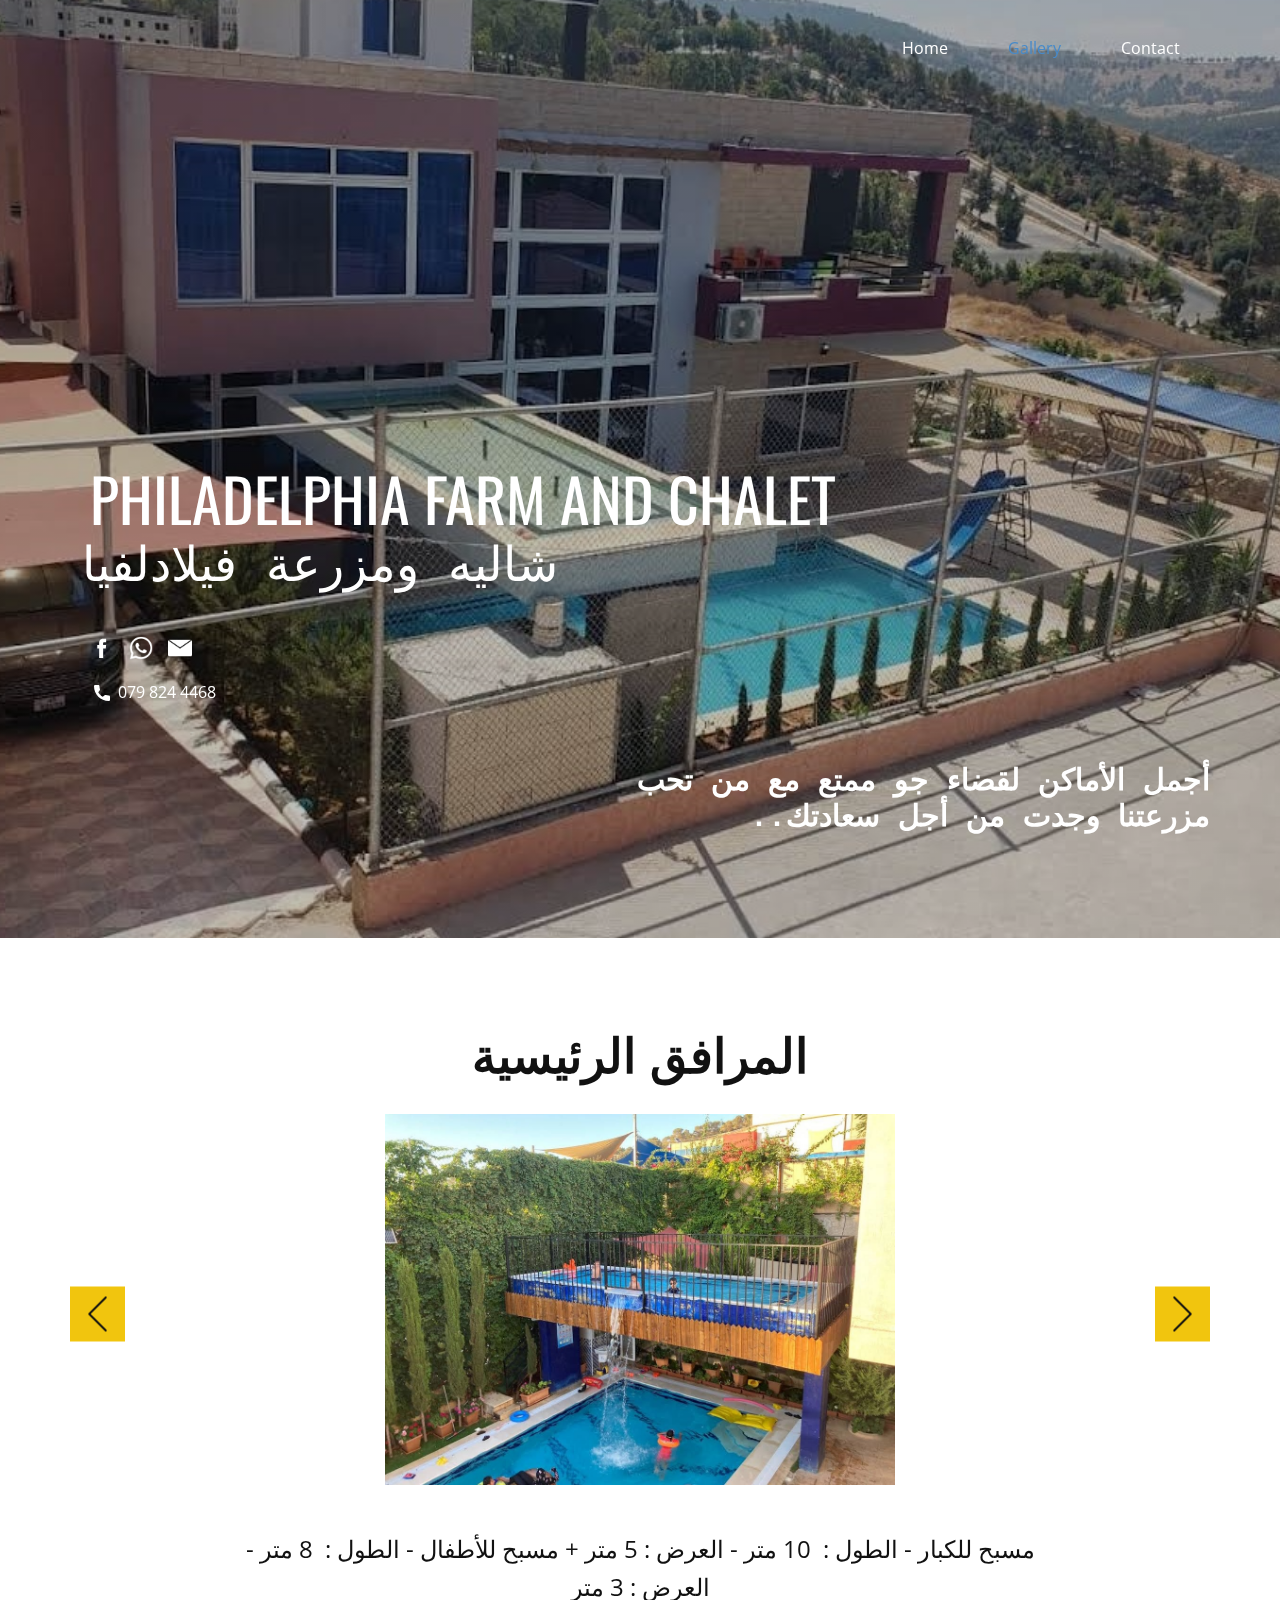
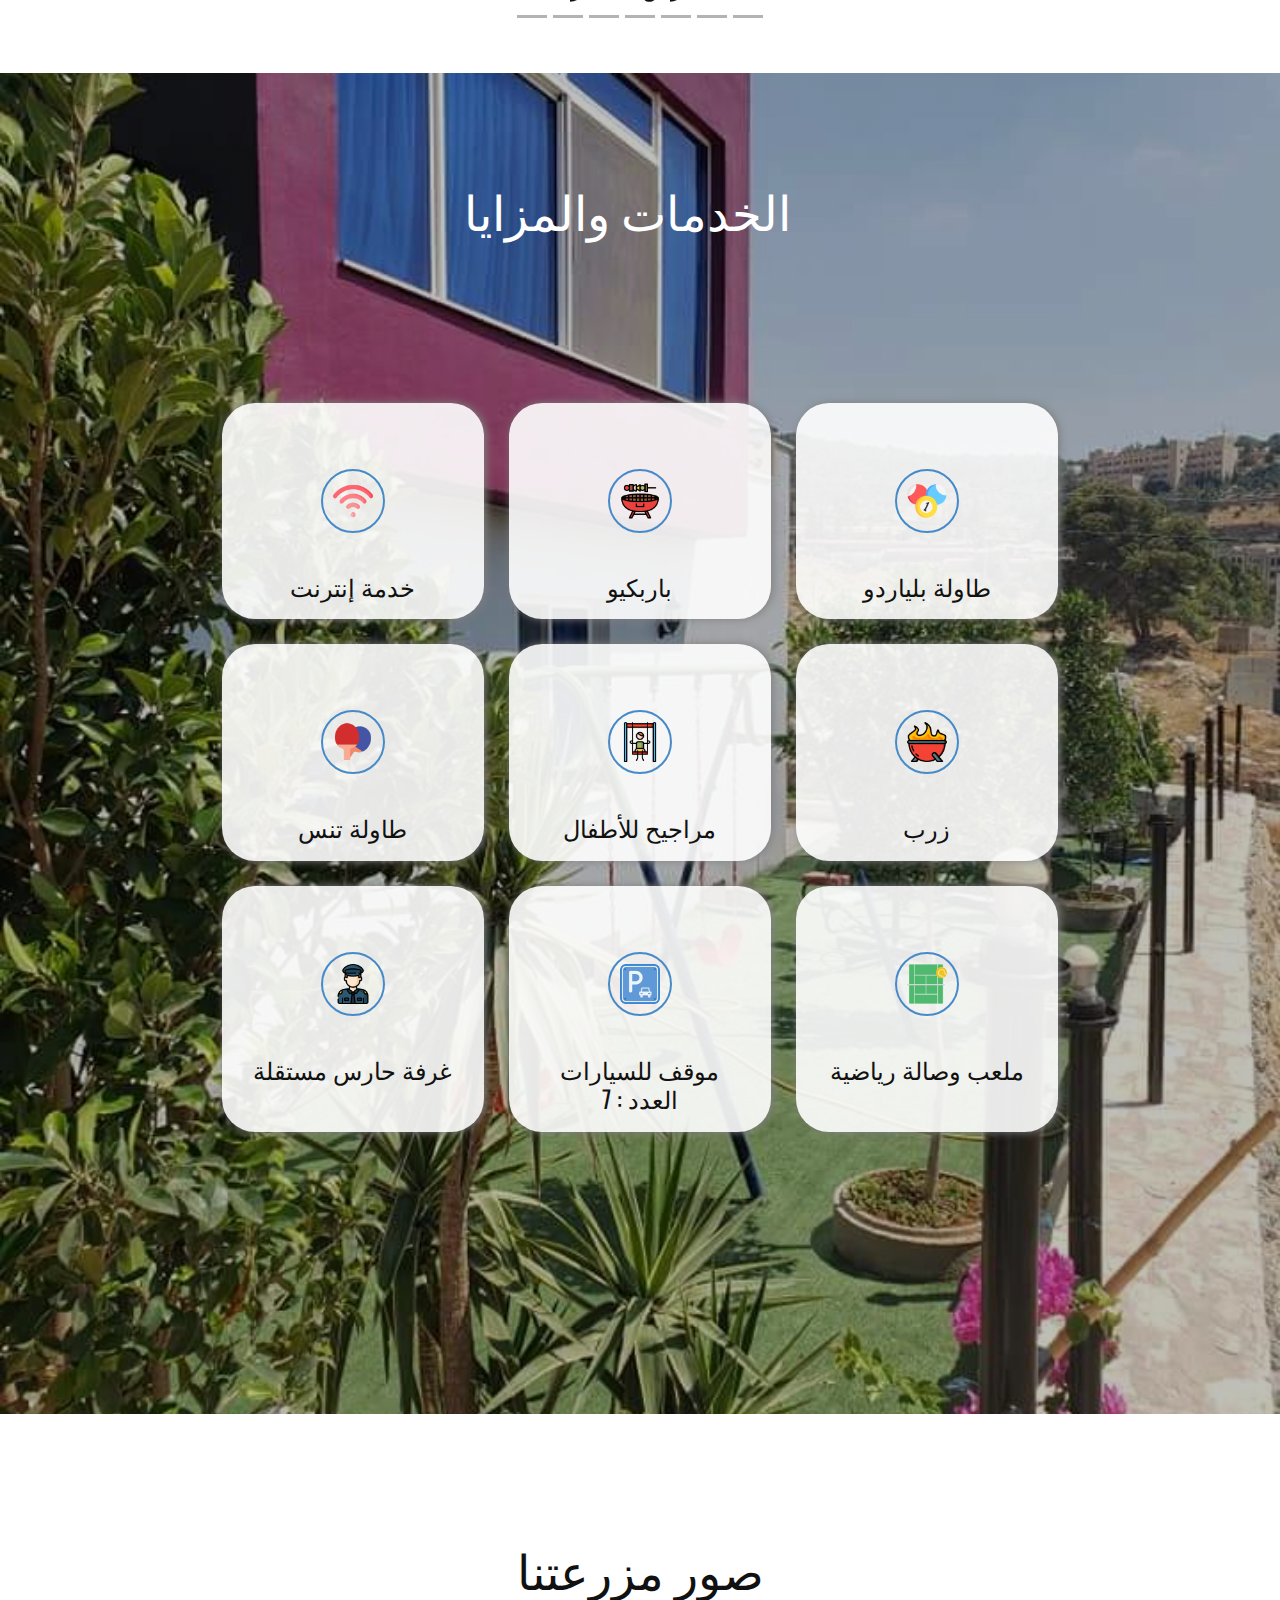
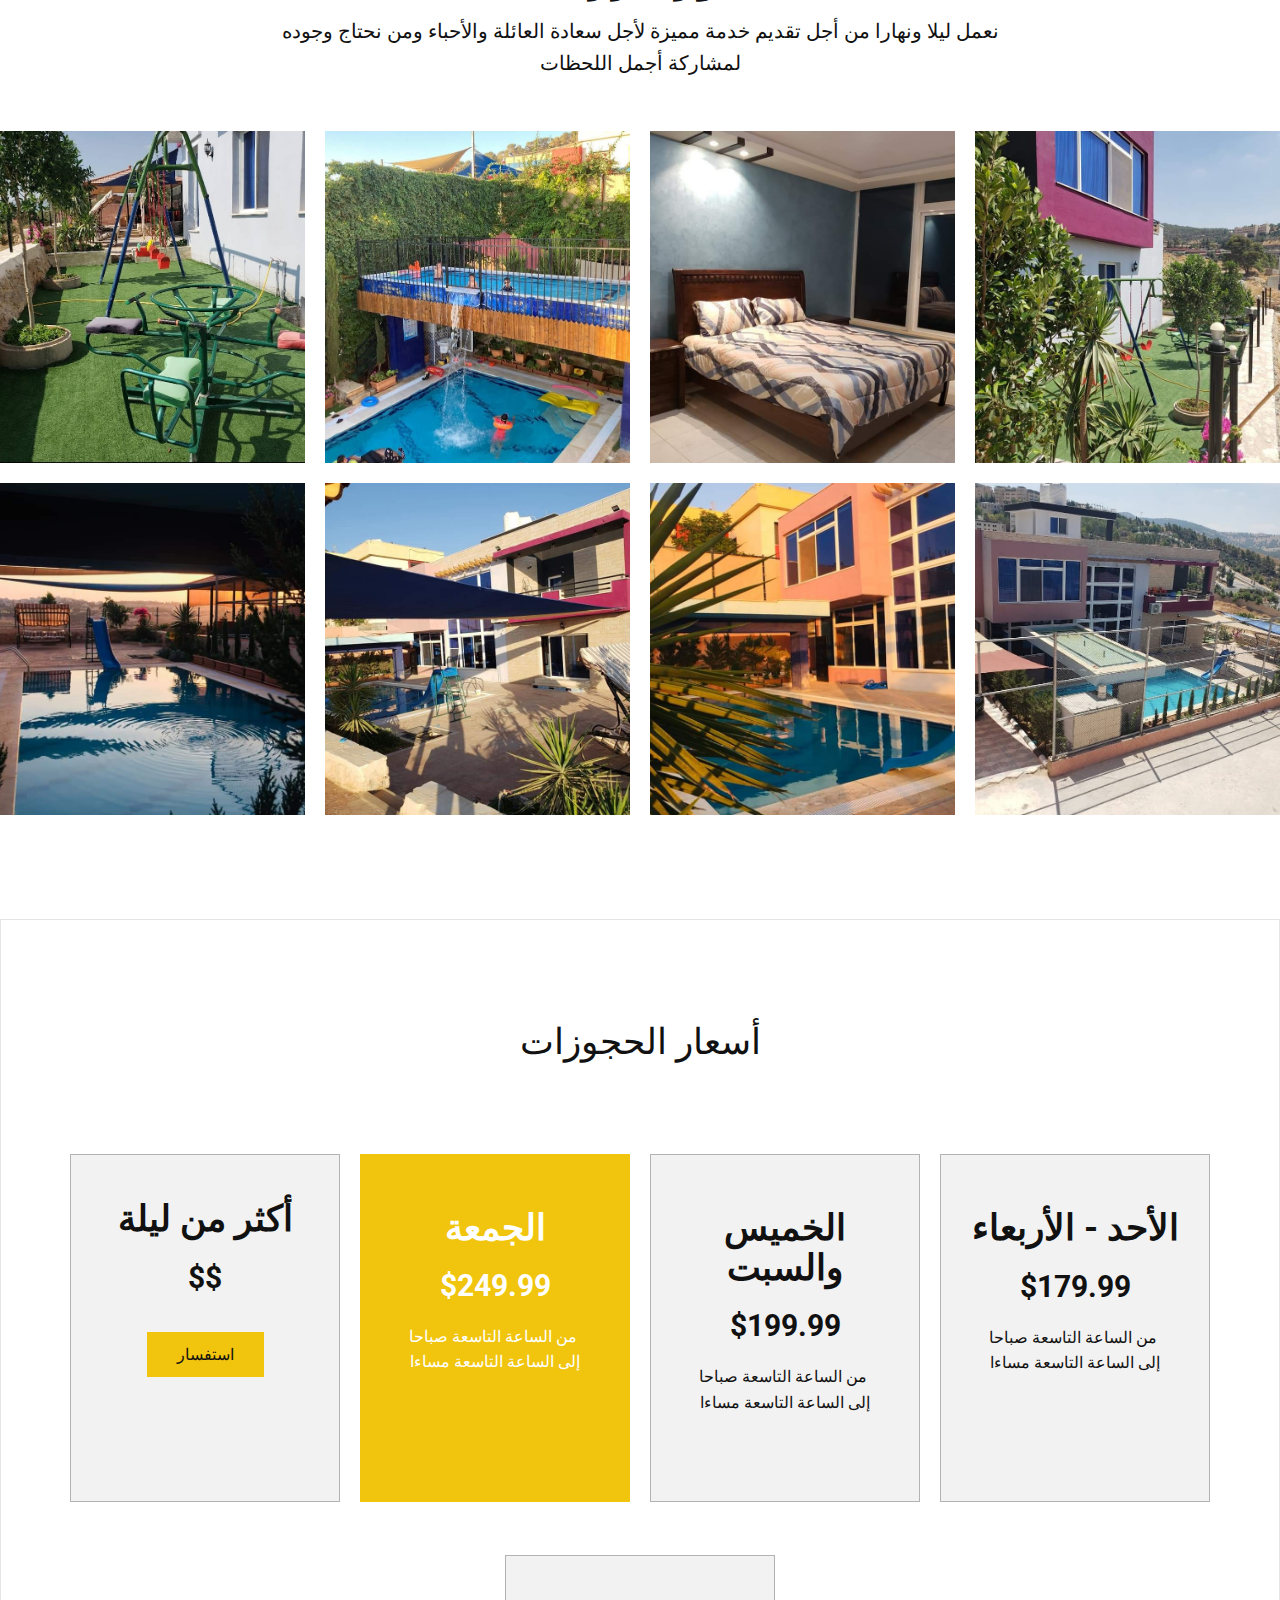
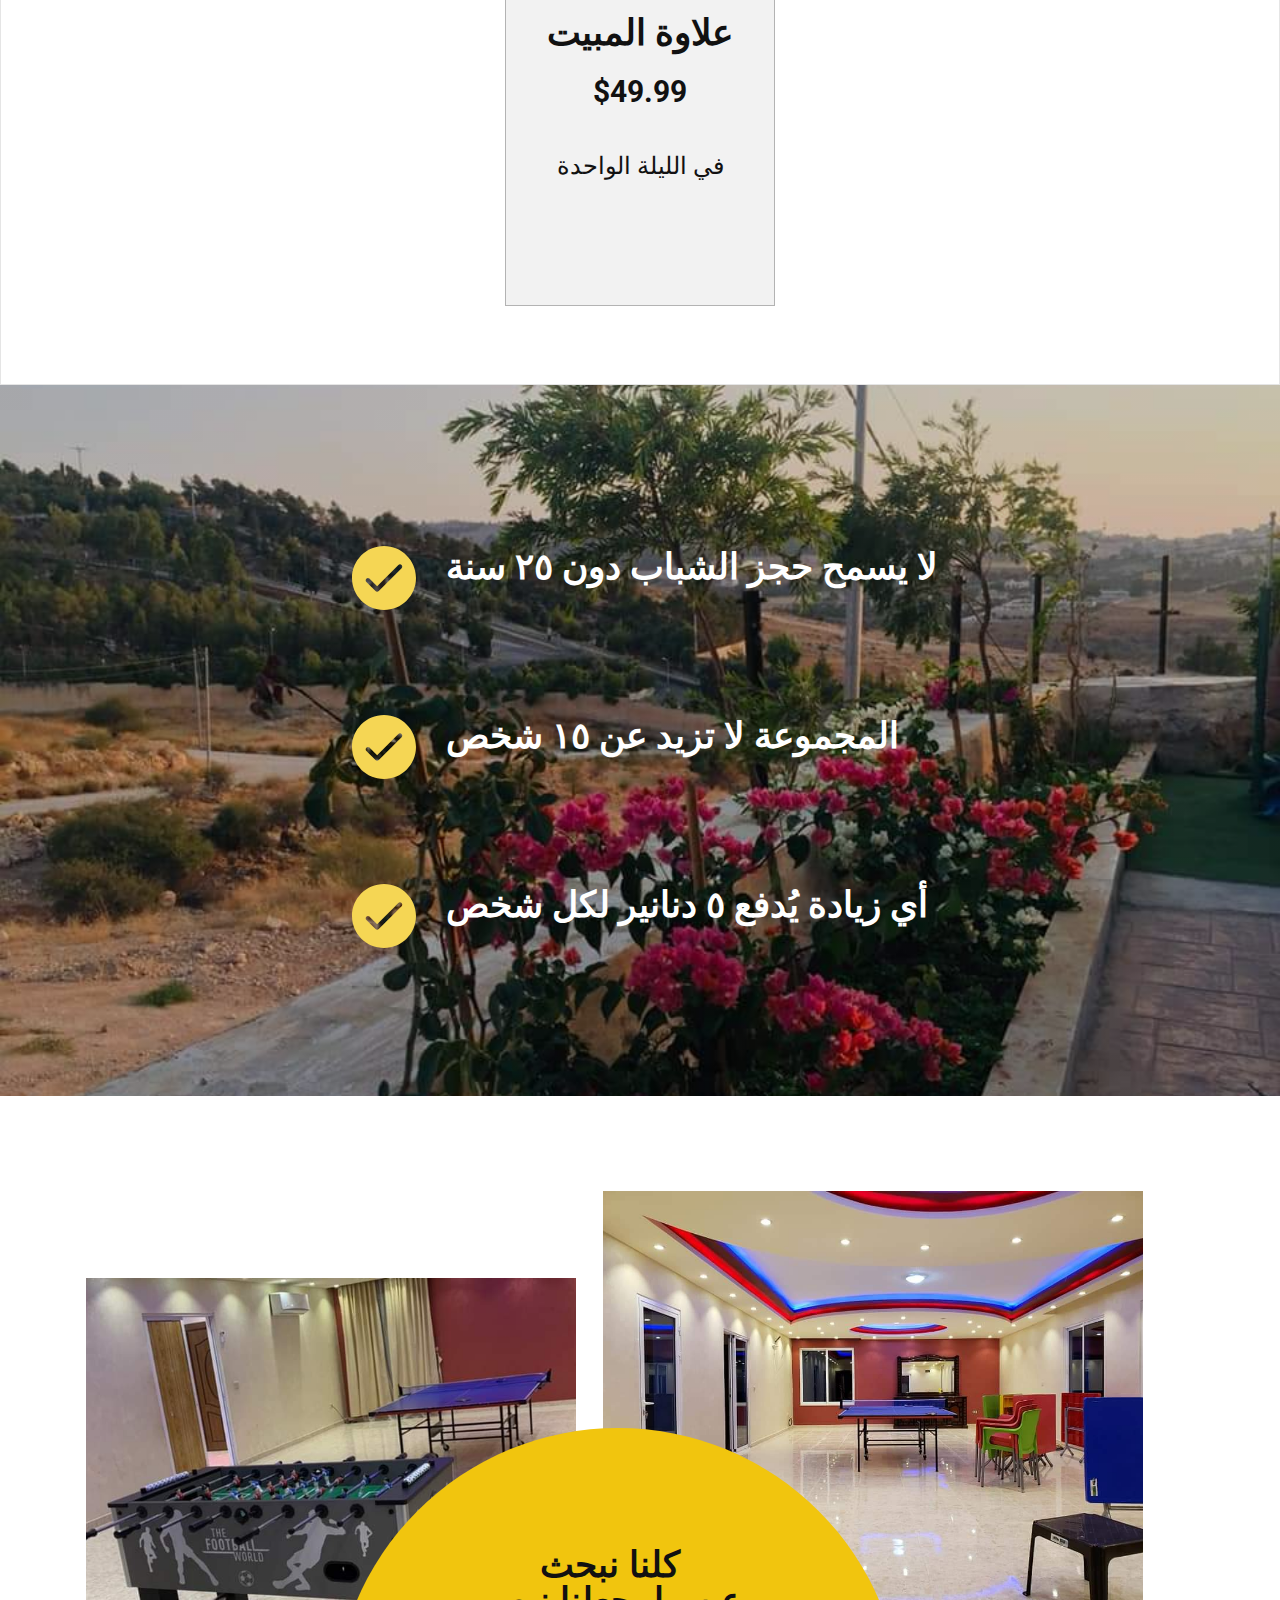
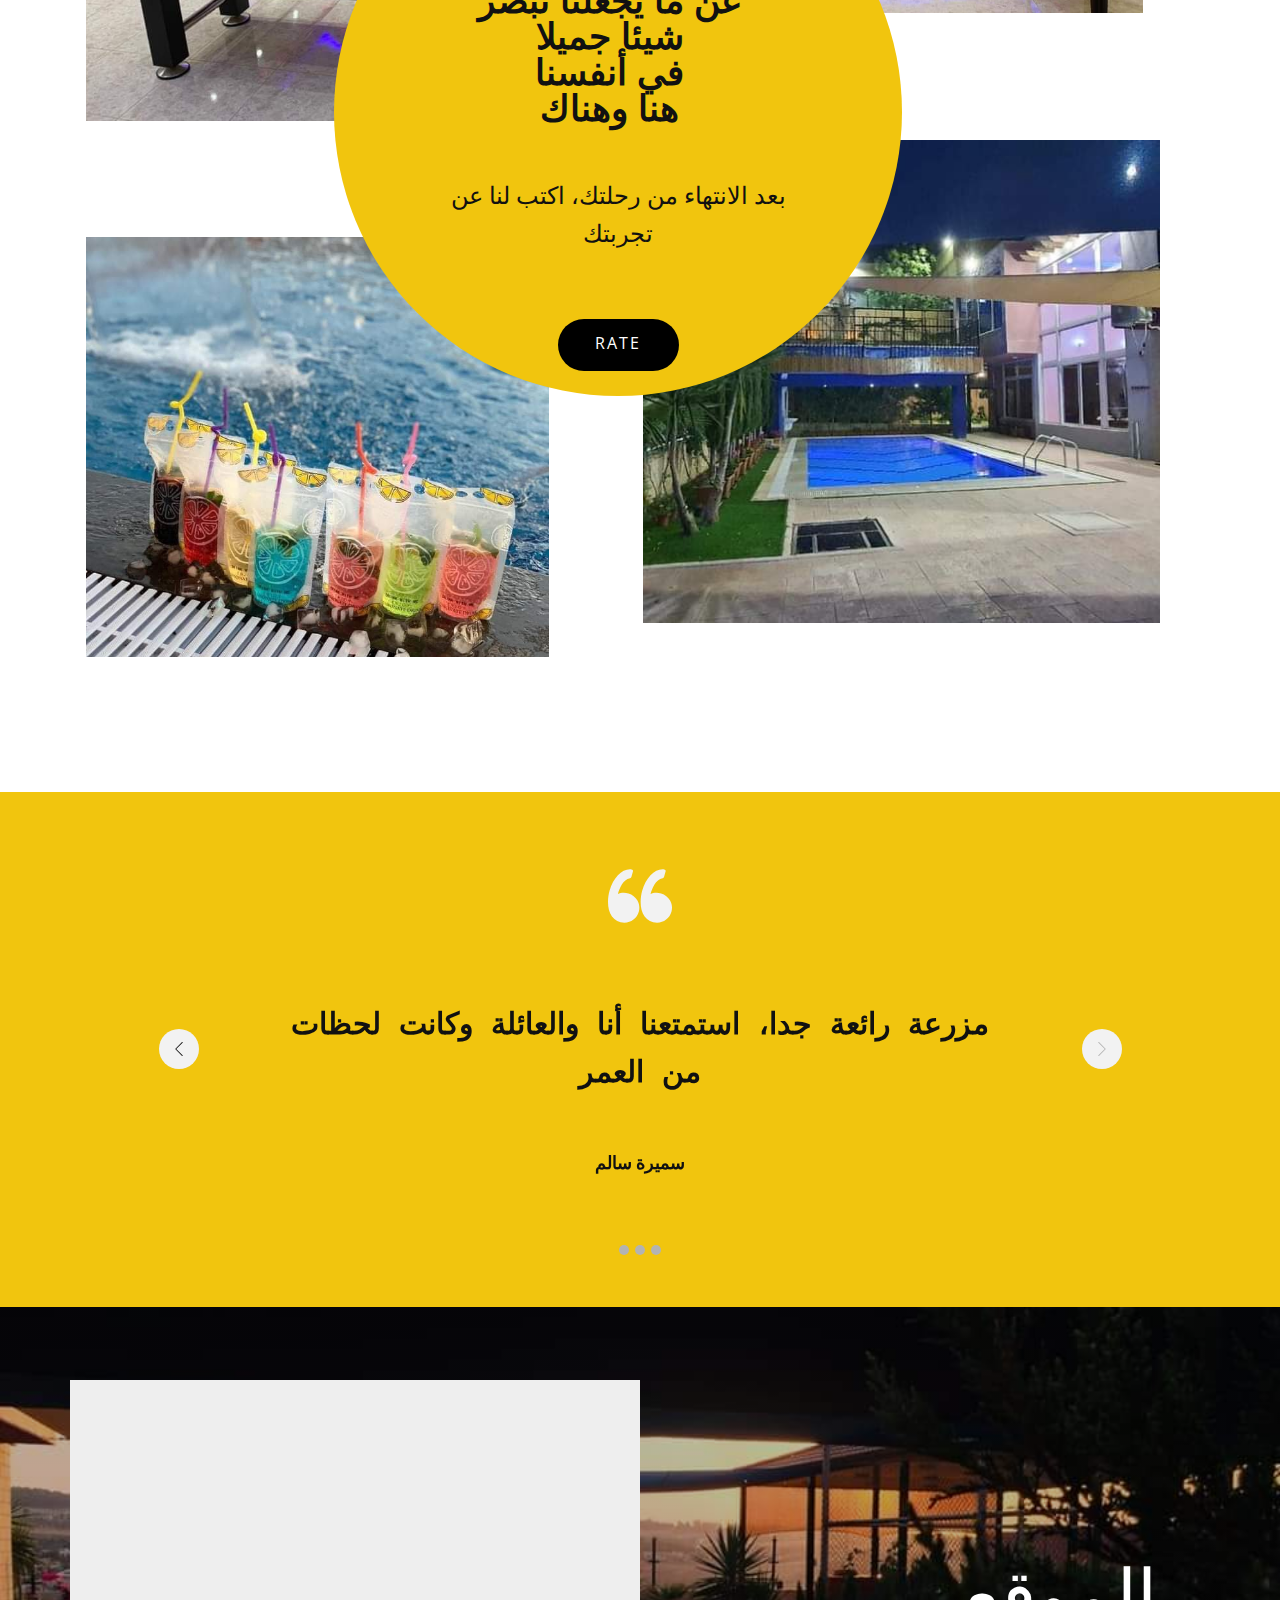
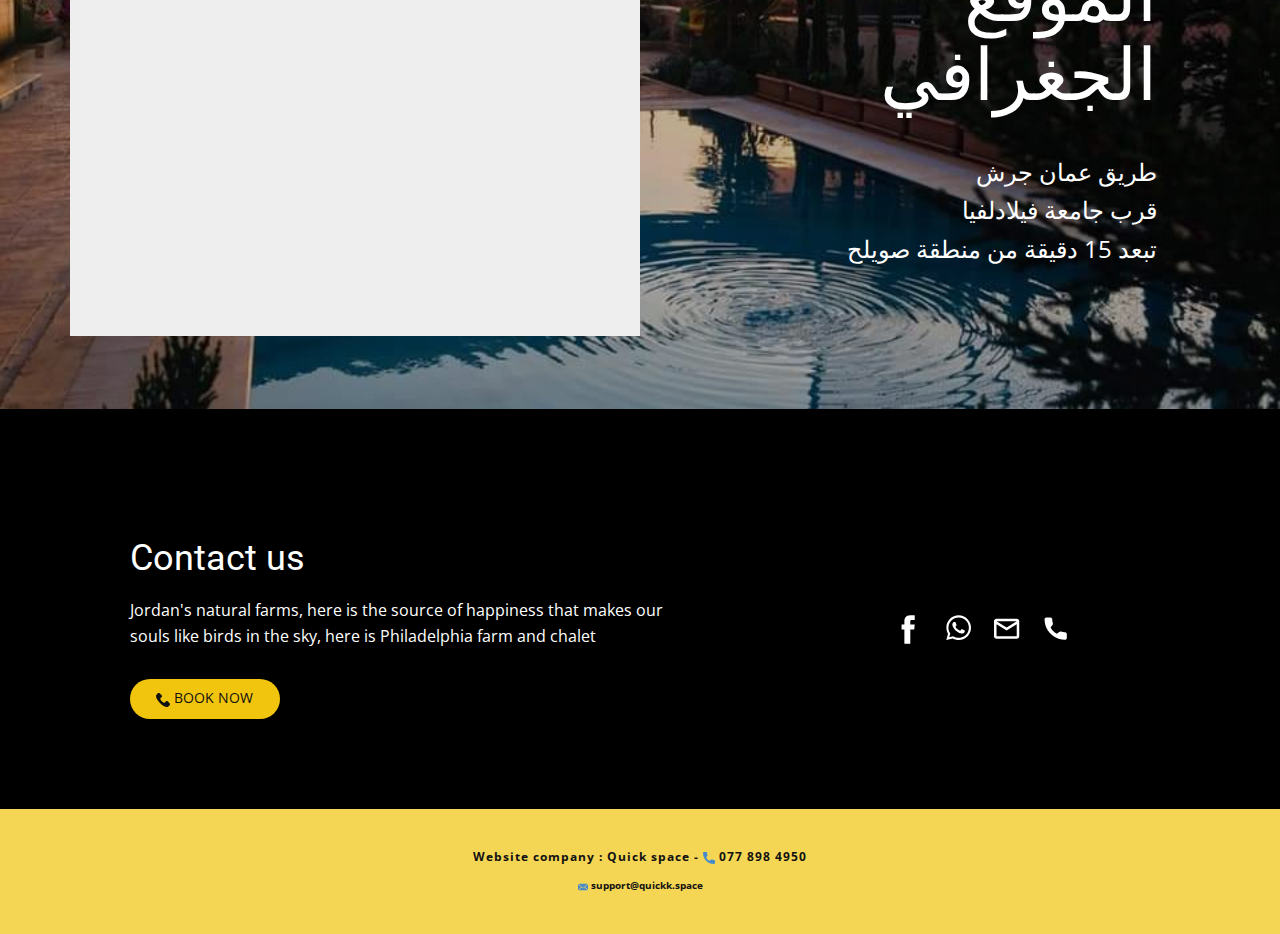
==== commit bba0433c: "Add files via upload" ====
--- a/index.html
+++ b/index.html
@@ -41,33 +41,35 @@
     <meta property="og:title" content="Page 1">
     <meta property="og:type" content="website">
   </head>
-  <body data-home-page="Page-1.html" data-home-page-title="Page 1" class="u-body u-overlap u-overlap-contrast u-overlap-transparent u-xl-mode" data-lang="en"><header class="u-clearfix u-header u-palette-1-light-1 u-header" id="sec-19c1"><nav class="u-align-left u-menu u-menu-one-level u-offcanvas u-menu-1" data-responsive-from="MD">
-        <div class="menu-collapse">
-          <a class="u-button-style u-nav-link" href="#">
-            <svg class="u-svg-link" preserveAspectRatio="xMidYMin slice" viewBox="0 0 302 302" style=""><use xmlns:xlink="http://www.w3.org/1999/xlink" xlink:href="#svg-0b31"></use></svg>
-            <svg xmlns="http://www.w3.org/2000/svg" xmlns:xlink="http://www.w3.org/1999/xlink" version="1.1" id="svg-0b31" x="0px" y="0px" viewBox="0 0 302 302" style="enable-background:new 0 0 302 302;" xml:space="preserve" class="u-svg-content"><g><rect y="36" width="302" height="30"></rect><rect y="236" width="302" height="30"></rect><rect y="136" width="302" height="30"></rect>
+  <body data-home-page="Page-1.html" data-home-page-title="Page 1" class="u-body u-overlap u-overlap-contrast u-overlap-transparent u-xl-mode" data-lang="en"><header class="u-black u-clearfix u-header u-sticky u-header" id="sec-19c1"><div class="u-clearfix u-sheet u-valign-middle-lg u-valign-middle-md u-valign-middle-sm u-valign-middle-xl u-sheet-1">
+        <nav class="u-align-left u-menu u-menu-one-level u-offcanvas u-menu-1" data-responsive-from="MD">
+          <div class="menu-collapse">
+            <a class="u-button-style u-nav-link" href="#" style="padding: 6px 0px; font-size: calc(1em + 12px);">
+              <svg class="u-svg-link" preserveAspectRatio="xMidYMin slice" viewBox="0 0 302 302" style=""><use xmlns:xlink="http://www.w3.org/1999/xlink" xlink:href="#svg-0b31"></use></svg>
+              <svg xmlns="http://www.w3.org/2000/svg" xmlns:xlink="http://www.w3.org/1999/xlink" version="1.1" id="svg-0b31" x="0px" y="0px" viewBox="0 0 302 302" style="enable-background:new 0 0 302 302;" xml:space="preserve" class="u-svg-content"><g><rect y="36" width="302" height="30"></rect><rect y="236" width="302" height="30"></rect><rect y="136" width="302" height="30"></rect>
 </g><g></g><g></g><g></g><g></g><g></g><g></g><g></g><g></g><g></g><g></g><g></g><g></g><g></g><g></g><g></g></svg>
-          </a>
-        </div>
-        <div class="u-custom-menu u-nav-container">
-          <ul class="u-nav u-unstyled u-nav-1"><li class="u-nav-item"><a class="u-button-style u-nav-link u-text-active-palette-1-base u-text-hover-palette-2-base" href="Page-1.html#sec-0aae" data-page-id="16968605" style="padding: 10px 30px;">Home</a>
+            </a>
+          </div>
+          <div class="u-custom-menu u-nav-container">
+            <ul class="u-nav u-unstyled u-nav-1"><li class="u-nav-item"><a class="u-button-style u-nav-link u-text-active-palette-1-base u-text-hover-palette-2-base" href="Page-1.html#sec-0aae" data-page-id="16968605" style="padding: 10px 30px;">Home</a>
+</li><li class="u-nav-item"><a class="u-button-style u-nav-link u-text-active-palette-1-base u-text-hover-palette-2-base" href="Page-1.html#carousel_a93b" data-page-id="16968605" style="padding: 10px 30px;">Gallery</a>
 </li><li class="u-nav-item"><a class="u-button-style u-nav-link u-text-active-palette-1-base u-text-hover-palette-2-base" href="Page-1.html#sec-a262" data-page-id="16968605" style="padding: 10px 30px;">Contact</a>
-</li><li class="u-nav-item"><a class="u-button-style u-nav-link u-text-active-palette-1-base u-text-hover-palette-2-base" href="Page-1.html#carousel_f8a7" data-page-id="16968605" style="padding: 10px 30px;">Gallery</a>
 </li></ul>
-        </div>
-        <div class="u-custom-menu u-nav-container-collapse">
-          <div class="u-align-center u-black u-container-style u-inner-container-layout u-opacity u-opacity-95 u-sidenav">
-            <div class="u-inner-container-layout u-sidenav-overflow">
-              <div class="u-menu-close"></div>
-              <ul class="u-align-center u-nav u-popupmenu-items u-unstyled u-nav-2"><li class="u-nav-item"><a class="u-button-style u-nav-link" href="Page-1.html#sec-0aae" data-page-id="16968605">Home</a>
+          </div>
+          <div class="u-custom-menu u-nav-container-collapse">
+            <div class="u-align-center u-black u-container-style u-inner-container-layout u-opacity u-opacity-95 u-sidenav">
+              <div class="u-inner-container-layout u-sidenav-overflow">
+                <div class="u-menu-close"></div>
+                <ul class="u-align-center u-nav u-popupmenu-items u-unstyled u-nav-2"><li class="u-nav-item"><a class="u-button-style u-nav-link" href="Page-1.html#sec-0aae" data-page-id="16968605">Home</a>
+</li><li class="u-nav-item"><a class="u-button-style u-nav-link" href="Page-1.html#carousel_a93b" data-page-id="16968605">Gallery</a>
 </li><li class="u-nav-item"><a class="u-button-style u-nav-link" href="Page-1.html#sec-a262" data-page-id="16968605">Contact</a>
-</li><li class="u-nav-item"><a class="u-button-style u-nav-link" href="Page-1.html#carousel_f8a7" data-page-id="16968605">Gallery</a>
 </li></ul>
-            </div>
-          </div>
-          <div class="u-black u-menu-overlay u-opacity u-opacity-70"></div>
-        </div>
-      </nav></header> 
+              </div>
+            </div>
+            <div class="u-black u-menu-overlay u-opacity u-opacity-70"></div>
+          </div>
+        </nav>
+      </div></header> 
     <section class="u-clearfix u-hidden-md u-hidden-sm u-hidden-xs u-image u-shading u-section-1" id="sec-0aae" data-image-width="1080" data-image-height="775">
       <div class="u-clearfix u-sheet u-sheet-1">
         <div class="u-align-left u-container-style u-group u-similar-fill u-group-1" data-animation-name="flipIn" data-animation-duration="1500" data-animation-direction="X">
@@ -321,84 +323,74 @@
             <li data-u-target="#carousel-cdf1" class="u-grey-30" data-u-slide-to="7"></li>
           </ol>
           <div class="u-carousel-inner" role="listbox">
-            <div class="u-active u-align-center u-carousel-item u-container-style u-slide u-carousel-item-1">
+            <div class="u-active u-align-center-lg u-align-center-md u-align-center-sm u-align-center-xl u-carousel-item u-container-style u-slide u-carousel-item-1">
               <div class="u-container-layout u-container-layout-1">
-                <h2 class="u-custom-font u-font-arial u-text u-text-default u-text-1">المرافق الرئيسية</h2>
+                <h2 class="u-align-center-xs u-custom-font u-font-arial u-text u-text-default u-text-1">المرافق الرئيسية</h2>
                 <img src="images/IMG_20220811_192420.jpg" alt="" class="u-image u-image-default u-image-1" data-image-width="1080" data-image-height="786">
-                <p class="u-text u-text-2">
-                  <span style="font-size: 1.125rem;"> مسبح للكبار - الطول :&nbsp; 10 متر - العرض : 5 متر<br> مسبح للأطفال - الطول :&nbsp; 8 متر - العرض : 3 متر
-                  </span>
-                  <br>
-                </p>
-              </div>
-            </div>
-            <div class="u-carousel-item u-container-style u-slide u-carousel-item-2">
+                <p class="u-align-center-xs u-text u-text-2"> مسبح للكبار - الطول :&nbsp; 10 متر - العرض : 5 متر ​مسبح للأطفال - الطول :&nbsp; 8 متر - العرض : 3 متر</p>
+              </div>
+            </div>
+            <div class="u-align-center u-carousel-item u-container-style u-slide u-carousel-item-2">
               <div class="u-container-layout u-container-layout-2">
-                <h2 class="u-align-center u-custom-font u-font-arial u-text u-text-default u-text-3">المرافق الرئيسية</h2>
-                <img src="images/FB_IMG_1660233838183.jpg" alt="" class="u-hidden-lg u-hidden-xl u-image u-image-default u-image-2" data-image-width="960" data-image-height="720">
-                <p class="u-align-center u-text u-text-4">
-                  <span style="font-size: 1.25rem;">إطلالة خلابة في جبال تل الرمان</span>
-                  <br>
-                  <br>
+                <h2 class="u-custom-font u-font-arial u-text u-text-default u-text-3">المرافق الرئيسية</h2>
+                <img src="images/FB_IMG_1660233838183.jpg" alt="" class="u-image u-image-default u-image-2" data-image-width="960" data-image-height="720">
+                <p class="u-text u-text-4">
+                  <span style="font-size: 14px;">إطلالة خلابة في جبال تل الرمان</span>
                 </p>
               </div>
             </div>
             <div class="u-align-center u-carousel-item u-container-style u-slide u-carousel-item-3">
               <div class="u-container-layout u-container-layout-3">
                 <h2 class="u-custom-font u-font-arial u-text u-text-default u-text-5">المرافق الرئيسية</h2>
-                <img src="images/FB_IMG_1660233868064.jpg" alt="" class="u-image u-image-default u-image-3" data-image-width="960" data-image-height="720">
+                <img src="images/FB_IMG_1660233937767.jpg" alt="" class="u-image u-image-default u-image-3" data-image-width="1080" data-image-height="486">
                 <p class="u-text u-text-6">
-                  <span style="font-size: 1.125rem;">غرف نوم للشباب عدد الغرف : 1<br> غرفة نوم ماستر - عدد الغرف :&nbsp;2
-                  </span>
-                  <br>
-                </p>
-              </div>
-            </div>
-            <div class="u-align-center u-carousel-item u-container-style u-slide u-carousel-item-4">
+                  <span style="font-size: 14px;"> غرف نوم للشباب عدد الغرف : 1 + غرفة نوم ماستر - عدد الغرف : 2</span>
+                </p>
+              </div>
+            </div>
+            <div class="u-align-center-lg u-align-center-md u-align-center-sm u-align-center-xl u-carousel-item u-container-style u-slide u-carousel-item-4">
               <div class="u-container-layout u-container-layout-4">
-                <h2 class="u-custom-font u-font-arial u-text u-text-default u-text-7">المرافق الرئيسية</h2>
+                <h2 class="u-align-center-xs u-custom-font u-font-arial u-text u-text-default u-text-7">المرافق الرئيسية</h2>
                 <img src="images/IMG_20220811_192457.jpg" alt="" class="u-image u-image-default u-image-4" data-image-width="1080" data-image-height="804">
-                <p class="u-text u-text-8">
-                  <span style="font-size: 1.125rem;"> ملعب متعدد الأغراض - الطول : 17 متر - العرض : 9 متر</span>
-                  <br>
-                </p>
-              </div>
-            </div>
-            <div class="u-align-center u-carousel-item u-container-style u-slide u-carousel-item-5">
+                <p class="u-align-center-xs u-text u-text-8">
+                  <span style="font-size: 14px;"> ملعب متعدد الأغراض - الطول : 17 متر - العرض : 9 متر</span>
+                </p>
+              </div>
+            </div>
+            <div class="u-align-center-lg u-align-center-md u-align-center-sm u-align-center-xl u-carousel-item u-container-style u-slide u-carousel-item-5">
               <div class="u-container-layout u-container-layout-5">
-                <h2 class="u-custom-font u-font-arial u-text u-text-default u-text-9">المرافق الرئيسية</h2>
-                <img src="images/FB_IMG_1660233893389.jpg" alt="" class="u-image u-image-default u-image-5" data-image-width="960" data-image-height="720">
-                <p class="u-text u-text-10">
-                  <span style="font-size: 1.25rem;"> جلسات واسعة ومكيفة في الطابق الأول</span>
-                  <br>
-                </p>
-              </div>
-            </div>
-            <div class="u-align-center u-carousel-item u-container-style u-slide u-carousel-item-6">
+                <h2 class="u-align-center-xs u-custom-font u-font-arial u-text u-text-default u-text-9">المرافق الرئيسية</h2>
+                <img src="images/FB_IMG_1660233881461.jpg" alt="" class="u-image u-image-default u-image-5" data-image-width="960" data-image-height="720">
+                <p class="u-align-center-xs u-text u-text-10">
+                  <span style="font-size: 14px;"> مطبخ أمريكي على مستوى</span>
+                </p>
+              </div>
+            </div>
+            <div class="u-align-center-lg u-align-center-md u-align-center-sm u-align-center-xl u-carousel-item u-container-style u-slide u-carousel-item-6">
               <div class="u-container-layout u-container-layout-6">
-                <h2 class="u-custom-font u-font-arial u-text u-text-default u-text-11">المرافق الرئيسية</h2>
-                <img src="images/FB_IMG_1660233881461.jpg" alt="" class="u-image u-image-default u-image-6" data-image-width="960" data-image-height="720">
-                <p class="u-text u-text-12">
-                  <span style="font-size: 1.25rem;"> مطبخ أمريكي على مستوى</span>
-                  <br>
-                </p>
-              </div>
-            </div>
-            <div class="u-carousel-item u-container-style u-slide u-carousel-item-7">
+                <h2 class="u-align-center-xs u-custom-font u-font-arial u-text u-text-default u-text-11">المرافق الرئيسية</h2>
+                <img src="images/IMG_20220811_192429.jpg" alt="" class="u-image u-image-default u-image-6" data-image-width="1080" data-image-height="805">
+                <p class="u-align-center-xs u-text u-text-12">
+                  <span style="font-size: 14px;">تراس بأذواق متنوعة ةجدت راحة بدنك وسعادة قلبك</span>
+                </p>
+              </div>
+            </div>
+            <div class="u-align-center-lg u-align-center-md u-align-center-sm u-align-center-xl u-carousel-item u-container-style u-slide u-carousel-item-7">
               <div class="u-container-layout u-container-layout-7">
-                <h2 class="u-align-center u-custom-font u-font-arial u-text u-text-default u-text-13">المرافق الرئيسية</h2>
-                <img src="images/IMG_20220811_192429.jpg" alt="" class="u-image u-image-default u-image-7" data-image-width="1080" data-image-height="805">
-                <p class="u-align-center u-text u-text-14">
-                  <span style="font-size: 1.125rem;"> ترس بأذواق متنوعة وجدت لراحة بدنك وسعادة قلبك</span>
-                  <br>
-                </p>
-              </div>
-            </div>
-            <div class="u-carousel-item u-container-style u-slide u-carousel-item-8">
+                <h2 class="u-align-center-xs u-custom-font u-font-arial u-text u-text-default u-text-13">المرافق الرئيسية</h2>
+                <img src="images/FB_IMG_1660233893389.jpg" alt="" class="u-image u-image-default u-image-7" data-image-width="960" data-image-height="720">
+                <p class="u-align-center-xs u-text u-text-14">
+                  <span style="font-size: 14px;"> جلسات واسعة ومكيفة في الطابق الأول</span>
+                </p>
+              </div>
+            </div>
+            <div class="u-align-center-lg u-align-center-md u-align-center-sm u-align-center-xl u-carousel-item u-container-style u-slide u-carousel-item-8">
               <div class="u-container-layout u-container-layout-8">
-                <h2 class="u-align-center u-custom-font u-font-arial u-text u-text-default u-text-15">المرافق الرئيسية</h2>
+                <h2 class="u-align-center-xs u-custom-font u-font-arial u-text u-text-default u-text-15">المرافق الرئيسية</h2>
                 <img src="images/IMG_20220811_192329.jpg" alt="" class="u-image u-image-default u-image-8" data-image-width="1080" data-image-height="803">
-                <p class="u-align-center u-text u-text-16">مراجيح وألعاب منوعة</p>
+                <p class="u-align-center-xs u-text u-text-16">
+                  <span style="font-size: 14px;"> مراجيح وألعاب منوعة</span>
+                </p>
               </div>
             </div>
           </div>
@@ -915,7 +907,7 @@
                 <div class="u-container-layout">
                   <div class="u-expanded u-grey-light-2 u-map">
                     <div class="embed-responsive">
-                      <iframe class="embed-responsive-item" src="https://maps.app.goo.gl/L6VZFq6oTLuKR4PG7" data-map="[base64]"></iframe>
+                      <iframe class="embed-responsive-item" src="//maps.google.com/maps?output=embed&amp;q=5V92%2BJ2%20Al-Ashrafiyah%E2%80%8F&amp;z=10&amp;t=m" data-map="[base64]"></iframe>
                     </div>
                   </div>
                 </div>
@@ -936,7 +928,7 @@
       <div class="u-clearfix u-sheet u-sheet-1">
         <div class="u-expanded-width-xs u-grey-light-2 u-map u-map-1">
           <div class="embed-responsive">
-            <iframe class="embed-responsive-item" src="https://maps.app.goo.gl/L6VZFq6oTLuKR4PG7" data-map="[base64]"></iframe>
+            <iframe class="embed-responsive-item" src="//maps.google.com/maps?output=embed&amp;key=Philadelphia chalet&amp;q=5V92%2BJ2%20Al-Ashrafiyah%E2%80%8F&amp;t=m" data-map="[base64]"></iframe>
           </div>
         </div>
         <h5 class="u-align-center-xs u-align-right-lg u-align-right-md u-align-right-sm u-align-right-xl u-custom-font u-font-arial u-text u-text-default-lg u-text-default-md u-text-default-sm u-text-default-xl u-text-1"> طريق عمان جرش - قرب&nbsp;جامعة فيلادلفيا&nbsp;<br>&nbsp;تبعد 15 دقيقة من منطقة صويلح 
@@ -1001,6 +993,6 @@
 	c0.4,0,0.6-0.1,1-0.2L15.5,9z"></path></svg><img></span>&nbsp;support@quickk.space
         </a>
       </div></footer>
-    <span style="height: 64px; width: 64px; margin-left: 0px; margin-right: auto; margin-top: 0px; right: 20px; bottom: 20px; padding: 15px;" class="u-back-to-top u-border-2 u-border-palette-1-base u-file-icon u-icon u-icon-circle u-opacity u-opacity-95" data-href="#"><img src="np://user.desktop.nicepage.com/Site_774301188/images/64768.png" alt="" data-original-src="np://user.desktop.nicepage.com/Site_774301188/images/64768.png" data-color="#000000"></span>
+     
   
 </body></html>--- a/nicepage.css
+++ b/nicepage.css
@@ -38052,11 +38052,14 @@
 /*end-variables sitestylecss*/
  .u-header {
   background-image: none;
-  min-height: 96px;
+}
+
+.u-header .u-sheet-1 {
+  min-height: 95px;
 }
 
 .u-header .u-menu-1 {
-  margin: 19px calc(((100% - 1140px) / 2)) 41px auto;
+  margin: 30px 0 30px auto;
 }
 
 .u-header .u-nav-1 {
@@ -38067,31 +38070,19 @@
   font-size: 1rem;
   margin: 20px auto 0;
 }
-@media (max-width: 1199px) {
-  .u-header .u-menu-1 {
-    margin-right: calc(((100% - 940px) / 2));
-  }
-}
-@media (max-width: 991px) {
-  .u-header .u-menu-1 {
-    margin-right: calc(((100% - 720px) / 2));
-  }
-}
-@media (max-width: 767px) {
-  .u-header .u-menu-1 {
-    margin-right: calc(((100% - 540px) / 2));
-  }
-}
+
+
+
 @media (max-width: 575px) {
-   .u-header {
-    min-height: 71px;
+  .u-header .u-sheet-1 {
+    min-height: 50px;
   }
 
   .u-header .u-menu-1 {
     width: auto;
-    margin-top: 29px;
-    margin-right: calc(((100% - 340px) / 2));
-    margin-bottom: 10px;
+    margin-top: 17px;
+    margin-right: -28px;
+    margin-bottom: 0;
   }
 }
 .u-footer .u-sheet-1 {
@@ -38122,7 +38113,7 @@
 
 .u-footer .u-btn-3 {
   background-image: none;
-  font-size: 0.75rem;
+  font-size: 0.625rem;
   font-weight: 700;
   margin: 0 auto 22px;
 }
@@ -38144,11 +38135,7 @@
     margin-top: 20px;
   }
 }
-@media (max-width: 767px) {
-  .u-footer .u-btn-3 {
-    margin-top: 20px;
-  }
-}
+
 @media (max-width: 575px) {
   .u-footer .u-sheet-1 {
     min-height: 96px;
--- a/Page-1.css
+++ b/Page-1.css
@@ -1365,7 +1365,7 @@
   }
 
   .u-section-5 .u-group-1 {
-    min-height: 161px;
+    min-height: 286px;
     margin-top: 1px;
     margin-right: initial;
     margin-left: initial;
@@ -1379,7 +1379,7 @@
   .u-section-5 .u-text-1 {
     font-size: 1.5rem;
     width: auto;
-    margin-top: 161px;
+    margin-top: 286px;
     margin-right: 6px;
     margin-left: -6px;
   }
@@ -1388,7 +1388,7 @@
     font-size: 1.25rem;
     width: auto;
     margin-top: 14px;
-    margin-left: -11px;
+    margin-left: -9px;
   }
 
   .u-section-5 .u-social-icons-1 {
@@ -1471,8 +1471,8 @@
 }
 
 .u-section-6 .u-image-2 {
-  width: 513px;
-  height: 385px;
+  width: 510px;
+  height: 371px;
   margin: 30px auto 0;
 }
 
@@ -1499,7 +1499,7 @@
 
 .u-section-6 .u-image-3 {
   width: 510px;
-  height: 383px;
+  height: 371px;
   margin: 30px auto 0;
 }
 
@@ -1526,7 +1526,7 @@
 
 .u-section-6 .u-image-4 {
   width: 510px;
-  height: 383px;
+  height: 371px;
   margin: 30px auto 0;
 }
 
@@ -1553,7 +1553,7 @@
 
 .u-section-6 .u-image-5 {
   width: 510px;
-  height: 383px;
+  height: 371px;
   margin: 30px auto 0;
 }
 
@@ -1580,7 +1580,7 @@
 
 .u-section-6 .u-image-6 {
   width: 510px;
-  height: 383px;
+  height: 371px;
   margin: 30px auto 0;
 }
 
@@ -1606,8 +1606,8 @@
 }
 
 .u-section-6 .u-image-7 {
-  width: 513px;
-  height: 383px;
+  width: 510px;
+  height: 371px;
   margin: 30px auto 0;
 }
 
@@ -1633,8 +1633,8 @@
 }
 
 .u-section-6 .u-image-8 {
-  width: 514px;
-  height: 383px;
+  width: 510px;
+  height: 371px;
   margin: 30px auto 0;
 }
 
@@ -1660,14 +1660,6 @@
   .u-section-6 .u-slider-1 {
     width: 940px;
   }
-
-  .u-section-6 .u-image-7 {
-    height: 382px;
-  }
-
-  .u-section-6 .u-image-8 {
-    height: 382px;
-  }
 }
 
 @media (max-width: 991px) {
@@ -1797,12 +1789,21 @@
 
 @media (max-width: 575px) {
   .u-section-6 .u-sheet-1 {
-    min-height: 500px;
+    min-height: 591px;
   }
 
   .u-section-6 .u-slider-1 {
-    width: 340px;
+    width: 366px;
     min-height: 465px;
+    height: auto;
+    margin-left: -13px;
+    margin-right: -13px;
+    margin-bottom: 60px;
+  }
+
+  .u-section-6 .u-container-layout-1 {
+    padding-left: 0;
+    padding-right: 0;
   }
 
   .u-section-6 .u-text-1 {
@@ -1810,16 +1811,25 @@
   }
 
   .u-section-6 .u-image-1 {
-    width: 320px;
-    height: 233px;
+    width: 330px;
+    height: 240px;
   }
 
   .u-section-6 .u-text-2 {
-    width: 320px;
+    font-size: 0.75rem;
+    width: auto;
+    margin-top: 45px;
+    margin-left: -62px;
+    margin-right: -62px;
+  }
+
+  .u-section-6 .u-container-layout-2 {
+    padding-left: 0;
+    padding-right: 0;
   }
 
   .u-section-6 .u-text-3 {
-    font-size: 1.875rem;
+    font-size: 2.25rem;
   }
 
   .u-section-6 .u-image-2 {
@@ -1828,7 +1838,15 @@
   }
 
   .u-section-6 .u-text-4 {
-    width: 320px;
+    width: auto;
+    margin-top: 30px;
+    margin-left: -62px;
+    margin-right: -62px;
+  }
+
+  .u-section-6 .u-container-layout-3 {
+    padding-left: 0;
+    padding-right: 0;
   }
 
   .u-section-6 .u-text-5 {
@@ -1838,10 +1856,14 @@
   .u-section-6 .u-image-3 {
     width: 320px;
     height: 240px;
+    margin-top: 28px;
   }
 
   .u-section-6 .u-text-6 {
-    width: 320px;
+    width: auto;
+    margin-top: 32px;
+    margin-left: -62px;
+    margin-right: -62px;
   }
 
   .u-section-6 .u-container-layout-4 {
@@ -1851,19 +1873,24 @@
 
   .u-section-6 .u-text-7 {
     font-size: 2.25rem;
-    font-weight: normal;
   }
 
   .u-section-6 .u-image-4 {
-    width: 320px;
+    width: 322px;
     height: 240px;
+    margin-top: 28px;
   }
 
   .u-section-6 .u-text-8 {
     width: auto;
-    margin-top: 21px;
-    margin-right: -8px;
-    margin-left: 0;
+    margin-top: 32px;
+    margin-left: -62px;
+    margin-right: -62px;
+  }
+
+  .u-section-6 .u-container-layout-5 {
+    padding-left: 0;
+    padding-right: 0;
   }
 
   .u-section-6 .u-text-9 {
@@ -1871,12 +1898,21 @@
   }
 
   .u-section-6 .u-image-5 {
-    width: 320px;
-    height: 240px;
+    width: 322px;
+    height: 242px;
+    margin-top: 28px;
   }
 
   .u-section-6 .u-text-10 {
-    width: 320px;
+    width: auto;
+    margin-top: 32px;
+    margin-left: -62px;
+    margin-right: -62px;
+  }
+
+  .u-section-6 .u-container-layout-6 {
+    padding-left: 0;
+    padding-right: 0;
   }
 
   .u-section-6 .u-text-11 {
@@ -1884,12 +1920,21 @@
   }
 
   .u-section-6 .u-image-6 {
-    width: 320px;
-    height: 240px;
+    width: 324px;
+    height: 242px;
+    margin-top: 28px;
   }
 
   .u-section-6 .u-text-12 {
-    width: 320px;
+    width: auto;
+    margin-top: 32px;
+    margin-left: -62px;
+    margin-right: -62px;
+  }
+
+  .u-section-6 .u-container-layout-7 {
+    padding-left: 0;
+    padding-right: 0;
   }
 
   .u-section-6 .u-text-13 {
@@ -1897,15 +1942,21 @@
   }
 
   .u-section-6 .u-image-7 {
-    width: 320px;
-    height: 238px;
+    width: 324px;
+    height: 243px;
+    margin-top: 28px;
   }
 
   .u-section-6 .u-text-14 {
     width: auto;
-    margin-top: 23px;
-    margin-left: 0;
-    margin-right: 0;
+    margin-top: 32px;
+    margin-left: -62px;
+    margin-right: -62px;
+  }
+
+  .u-section-6 .u-container-layout-8 {
+    padding-left: 0;
+    padding-right: 0;
   }
 
   .u-section-6 .u-text-15 {
@@ -1913,18 +1964,22 @@
   }
 
   .u-section-6 .u-image-8 {
-    width: 320px;
-    height: 238px;
+    width: 327px;
+    height: 243px;
+    margin-top: 28px;
   }
 
   .u-section-6 .u-text-16 {
-    width: 320px;
+    width: auto;
+    margin-top: 32px;
+    margin-left: -62px;
+    margin-right: -62px;
   }
 
   .u-section-6 .u-carousel-control-1 {
     width: 43px;
     height: 43px;
-    left: -43px;
+    left: -24px;
     position: absolute;
     right: auto;
     padding: 13px;
@@ -1935,7 +1990,7 @@
     height: 43px;
     left: auto;
     position: absolute;
-    right: -37px;
+    right: -30px;
     padding: 13px;
   }
 } .u-section-7 {
@@ -4658,15 +4713,16 @@
   }
 
   .u-section-18 .u-text-1 {
-    font-size: 1.5rem;
+    font-size: 1.125rem;
     width: auto;
     margin: 54px 7px 0;
   }
 
   .u-section-18 .u-text-2 {
     width: auto;
-    margin-top: -524px;
+    margin-top: -510px;
     margin-right: auto;
+    margin-bottom: 458px;
   }
 } .u-section-19 {
   background-image: none;
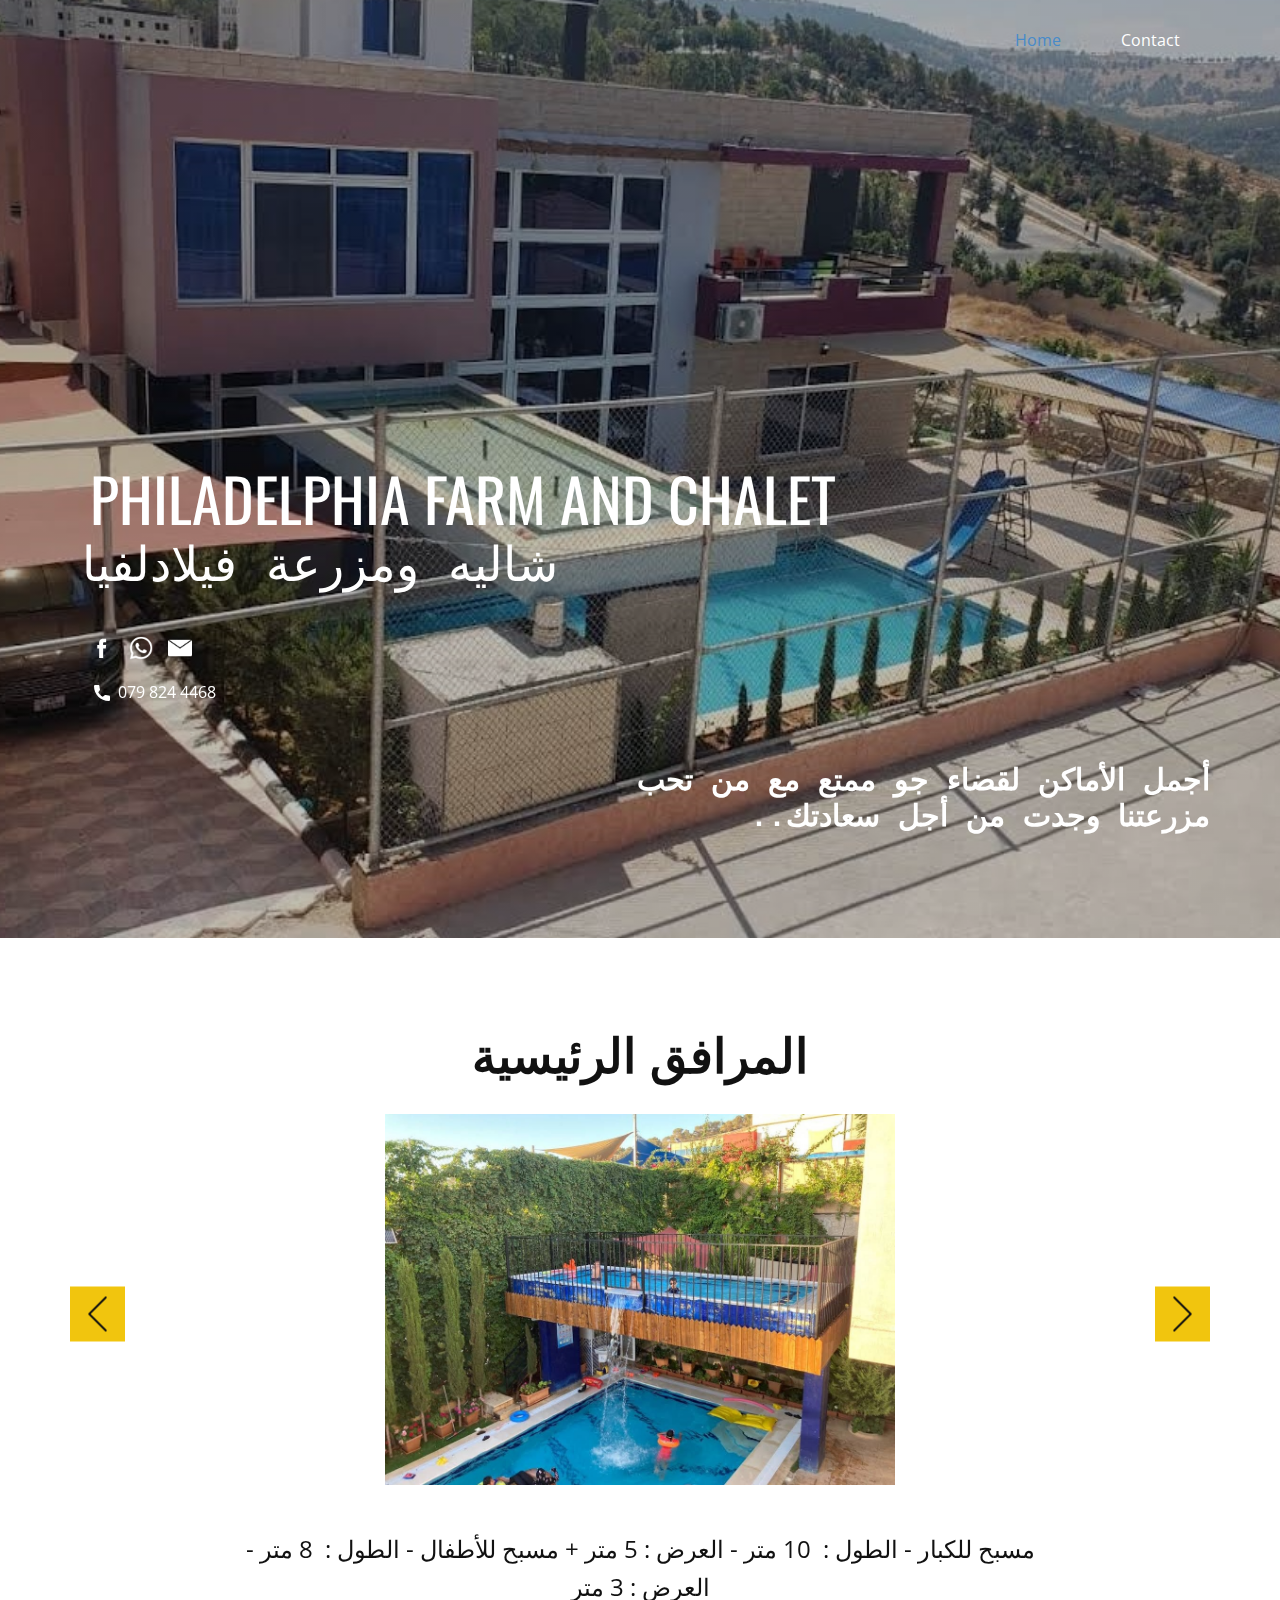
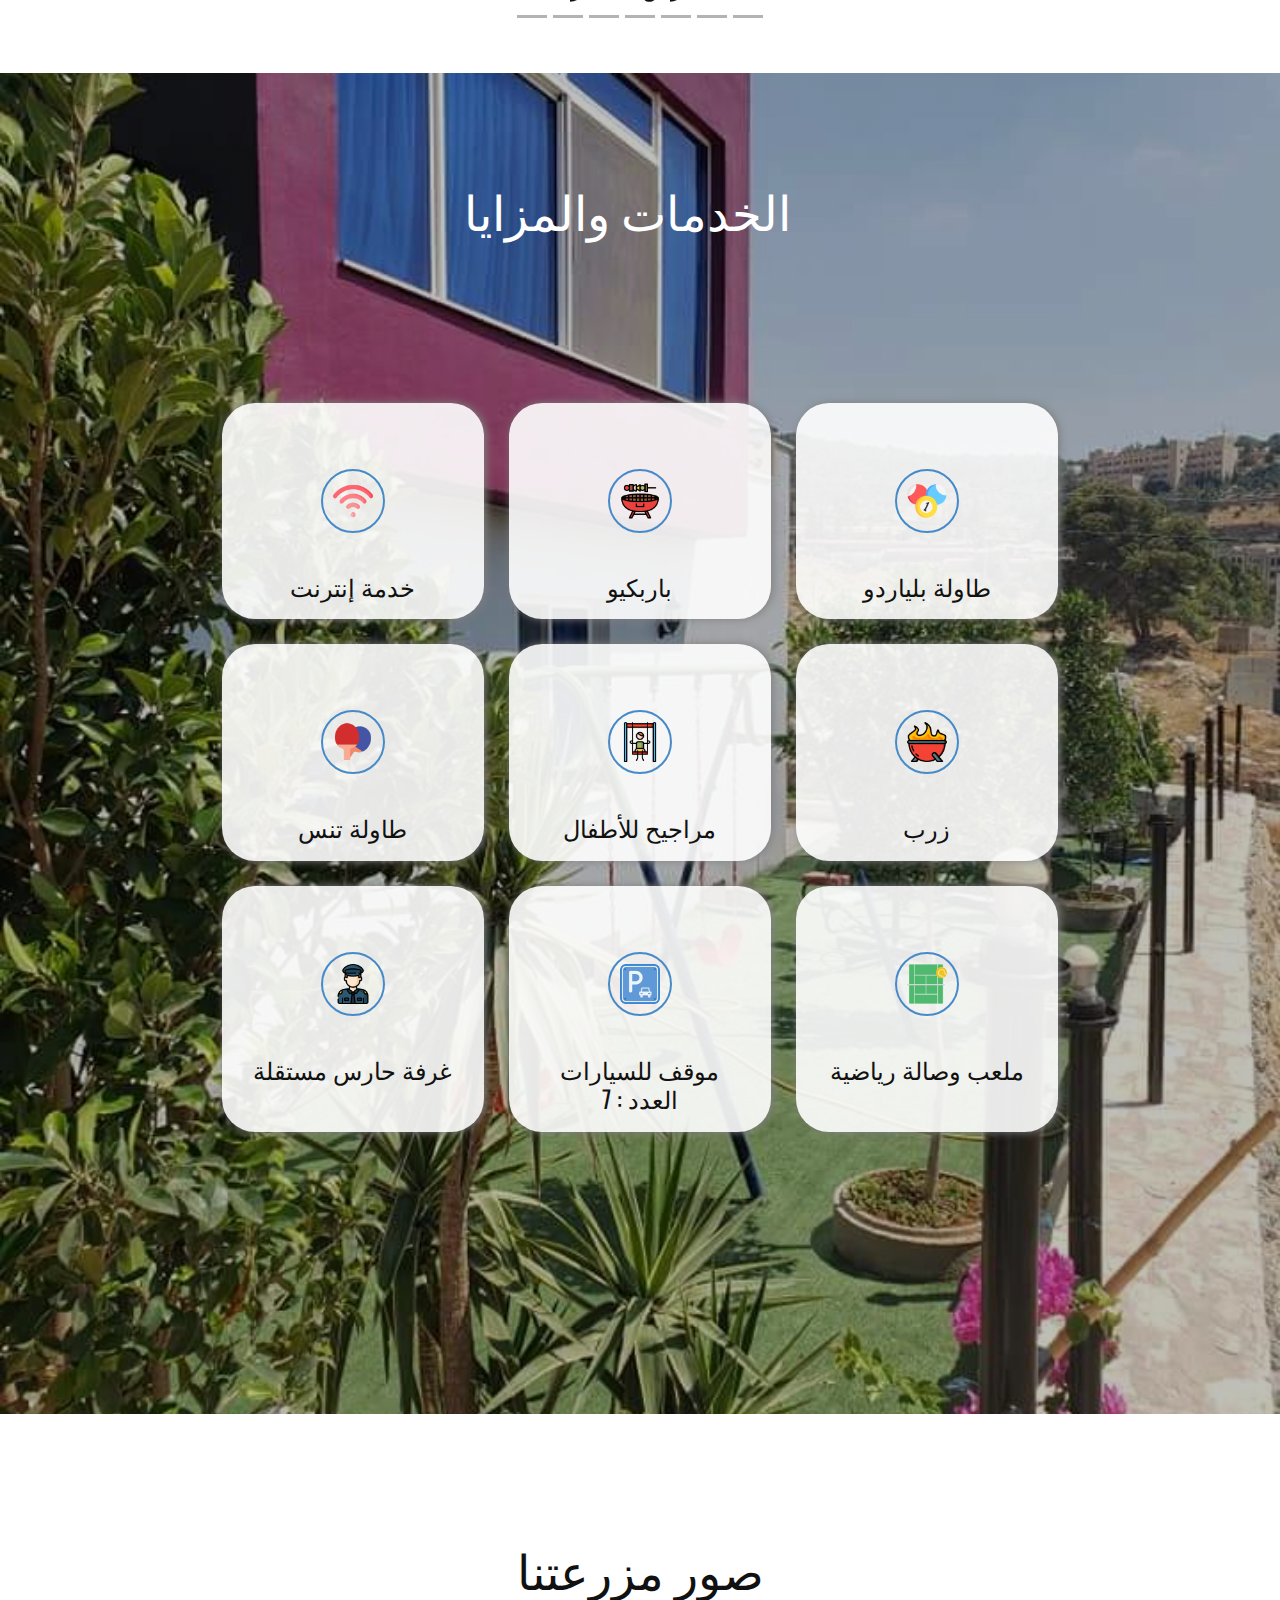
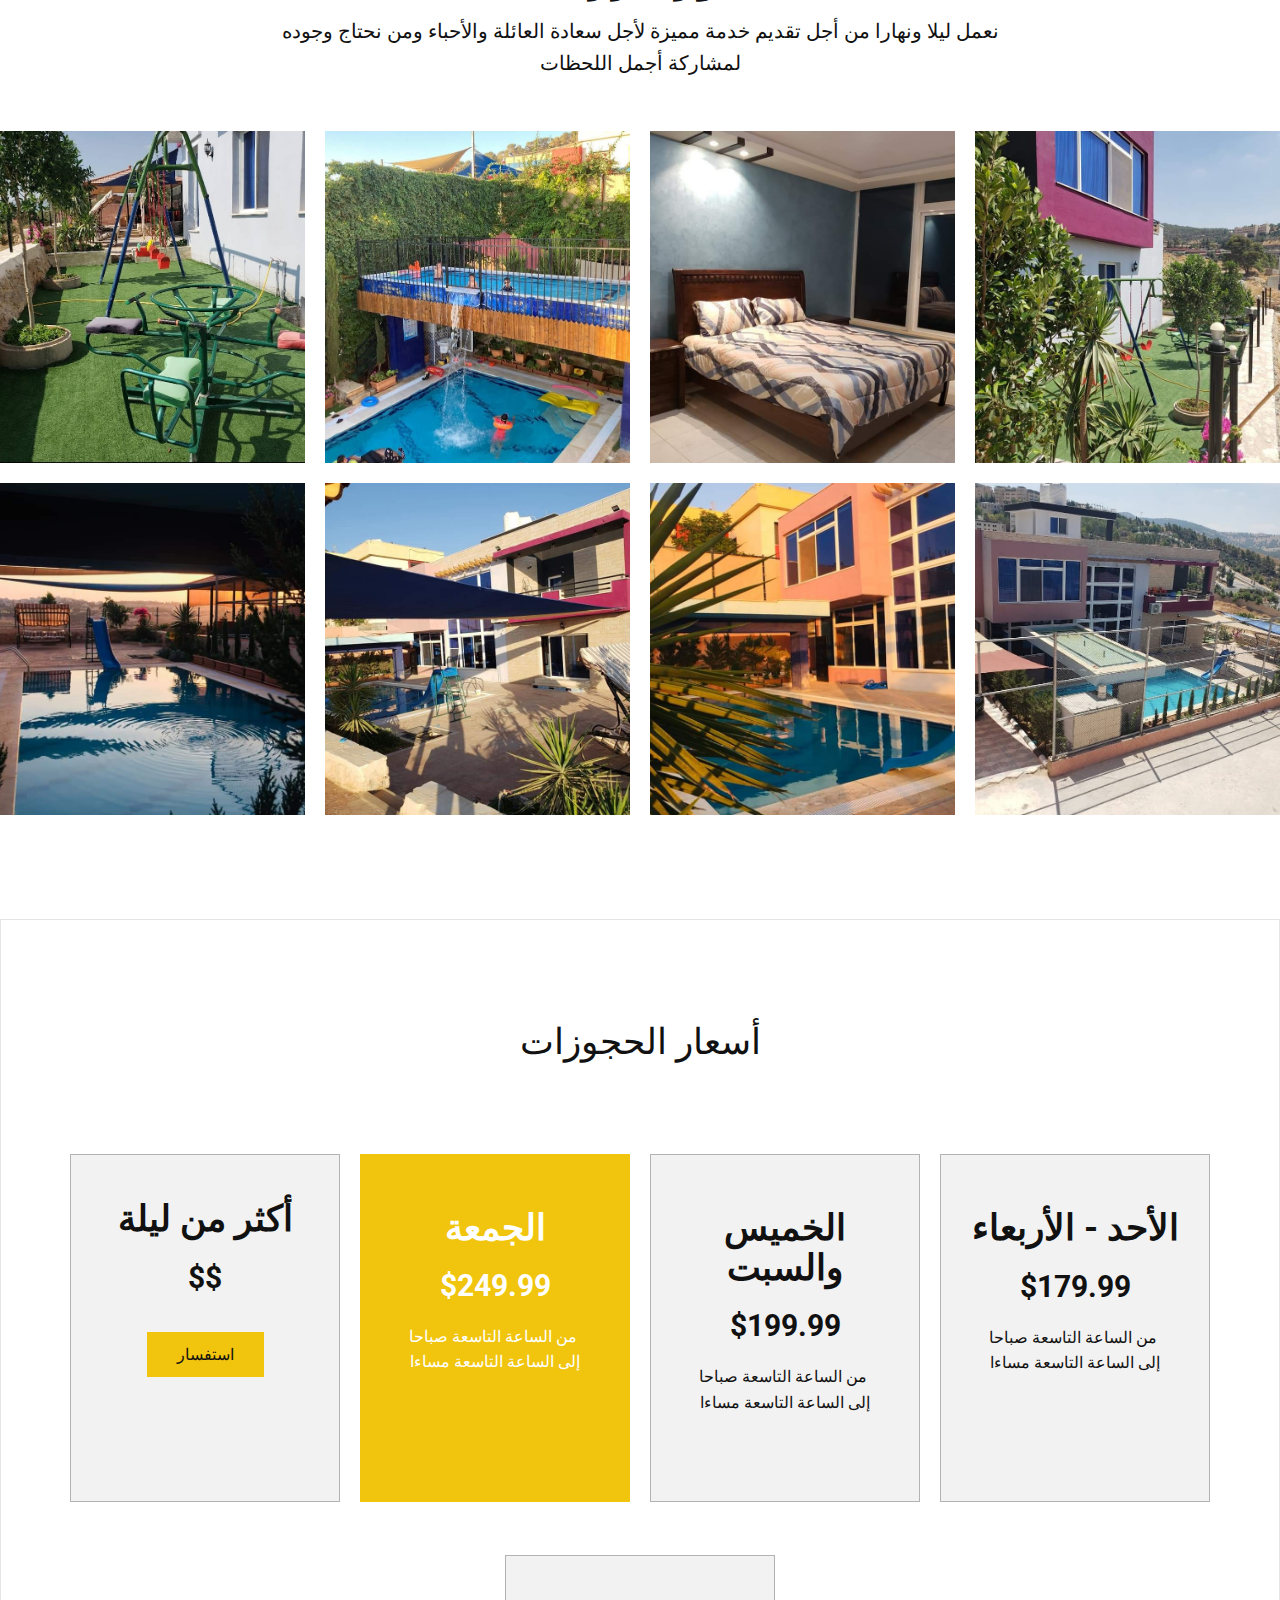
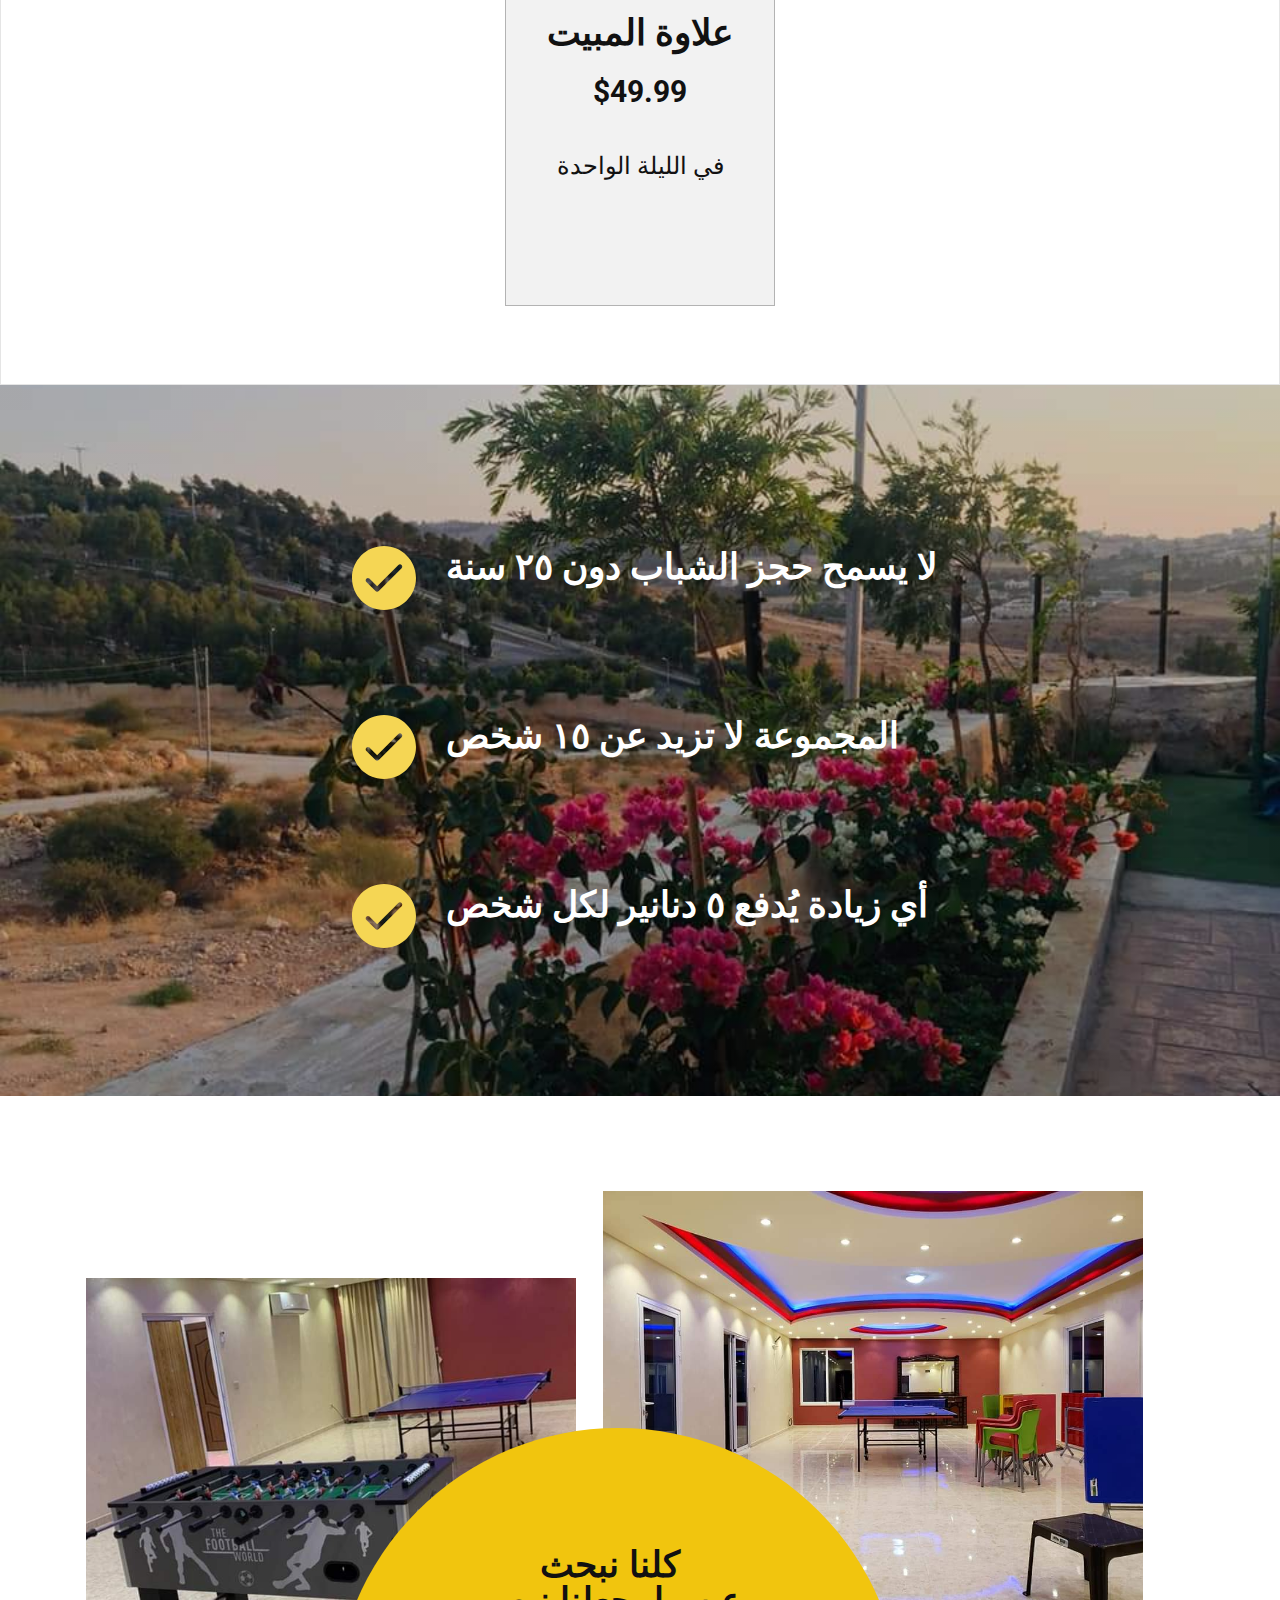
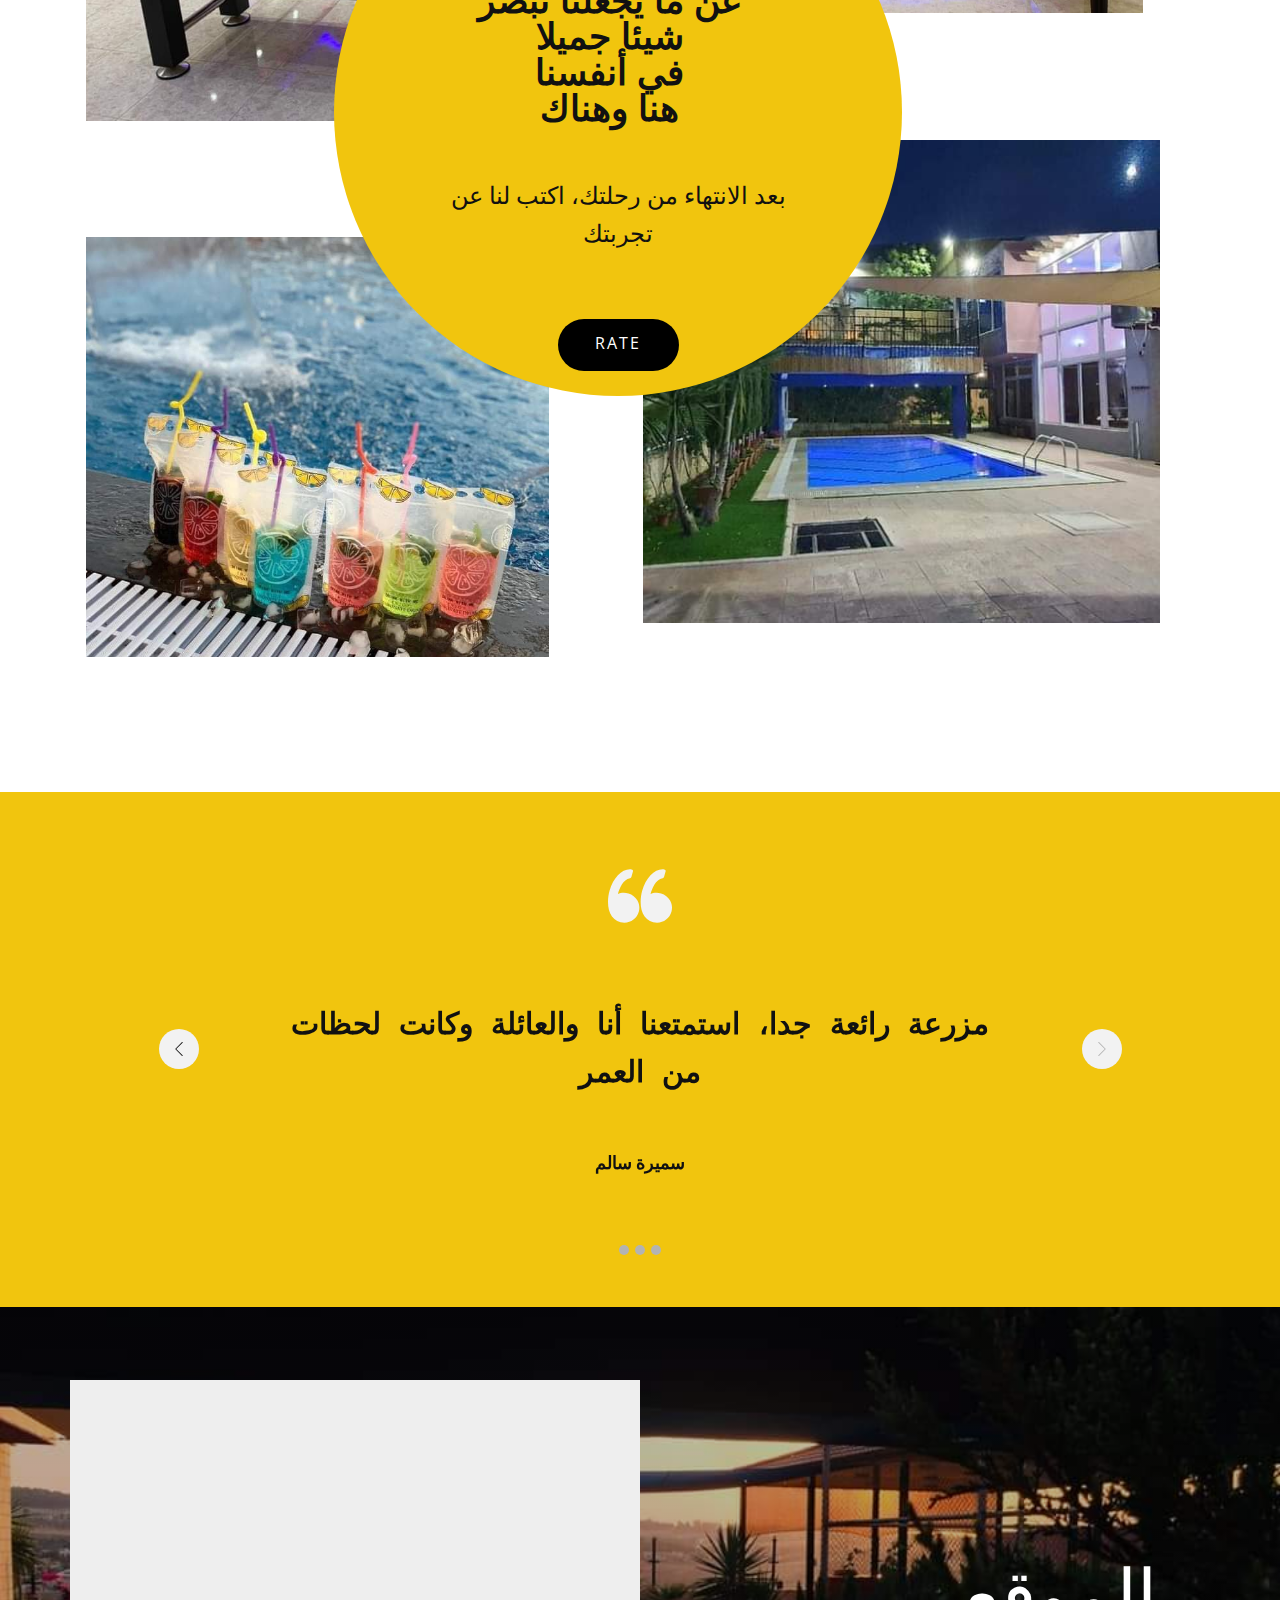
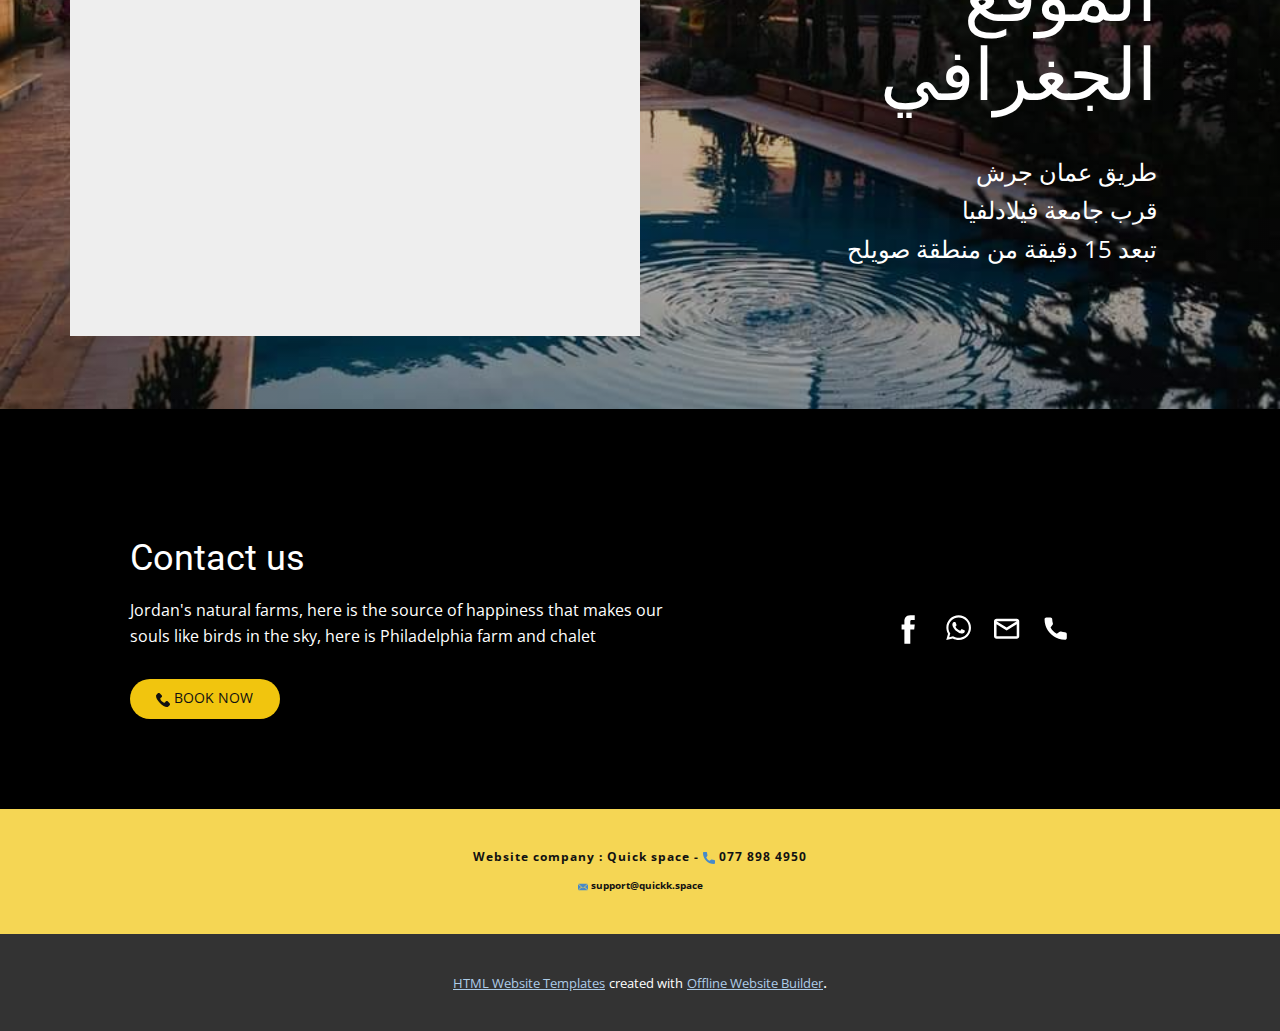
==== commit 7e632b11: "Add files via upload" ====
--- a/index.html
+++ b/index.html
@@ -41,27 +41,25 @@
     <meta property="og:title" content="Page 1">
     <meta property="og:type" content="website">
   </head>
-  <body data-home-page="Page-1.html" data-home-page-title="Page 1" class="u-body u-overlap u-overlap-contrast u-overlap-transparent u-xl-mode" data-lang="en"><header class="u-black u-clearfix u-header u-sticky u-header" id="sec-19c1"><div class="u-clearfix u-sheet u-valign-middle-lg u-valign-middle-md u-valign-middle-sm u-valign-middle-xl u-sheet-1">
-        <nav class="u-align-left u-menu u-menu-one-level u-offcanvas u-menu-1" data-responsive-from="MD">
-          <div class="menu-collapse">
-            <a class="u-button-style u-nav-link" href="#" style="padding: 6px 0px; font-size: calc(1em + 12px);">
-              <svg class="u-svg-link" preserveAspectRatio="xMidYMin slice" viewBox="0 0 302 302" style=""><use xmlns:xlink="http://www.w3.org/1999/xlink" xlink:href="#svg-0b31"></use></svg>
-              <svg xmlns="http://www.w3.org/2000/svg" xmlns:xlink="http://www.w3.org/1999/xlink" version="1.1" id="svg-0b31" x="0px" y="0px" viewBox="0 0 302 302" style="enable-background:new 0 0 302 302;" xml:space="preserve" class="u-svg-content"><g><rect y="36" width="302" height="30"></rect><rect y="236" width="302" height="30"></rect><rect y="136" width="302" height="30"></rect>
-</g><g></g><g></g><g></g><g></g><g></g><g></g><g></g><g></g><g></g><g></g><g></g><g></g><g></g><g></g><g></g></svg>
+  <body data-home-page="Page-1.html" data-home-page-title="Page 1" class="u-body u-overlap u-overlap-contrast u-overlap-transparent u-xl-mode" data-lang="en"><header class="u-clearfix u-header u-header" id="sec-19c1"><div class="u-clearfix u-sheet u-sheet-1">
+        <nav class="u-menu u-menu-one-level u-offcanvas u-menu-1">
+          <div class="menu-collapse" style="font-size: 1rem; letter-spacing: 0px;">
+            <a class="u-button-style u-custom-left-right-menu-spacing u-custom-padding-bottom u-custom-top-bottom-menu-spacing u-nav-link u-text-active-palette-1-base u-text-hover-palette-2-base" href="#">
+              <svg class="u-svg-link" viewBox="0 0 24 24"><use xmlns:xlink="http://www.w3.org/1999/xlink" xlink:href="#menu-hamburger"></use></svg>
+              <svg class="u-svg-content" version="1.1" id="menu-hamburger" viewBox="0 0 16 16" x="0px" y="0px" xmlns:xlink="http://www.w3.org/1999/xlink" xmlns="http://www.w3.org/2000/svg"><g><rect y="1" width="16" height="2"></rect><rect y="7" width="16" height="2"></rect><rect y="13" width="16" height="2"></rect>
+</g></svg>
             </a>
           </div>
           <div class="u-custom-menu u-nav-container">
             <ul class="u-nav u-unstyled u-nav-1"><li class="u-nav-item"><a class="u-button-style u-nav-link u-text-active-palette-1-base u-text-hover-palette-2-base" href="Page-1.html#sec-0aae" data-page-id="16968605" style="padding: 10px 30px;">Home</a>
-</li><li class="u-nav-item"><a class="u-button-style u-nav-link u-text-active-palette-1-base u-text-hover-palette-2-base" href="Page-1.html#carousel_a93b" data-page-id="16968605" style="padding: 10px 30px;">Gallery</a>
 </li><li class="u-nav-item"><a class="u-button-style u-nav-link u-text-active-palette-1-base u-text-hover-palette-2-base" href="Page-1.html#sec-a262" data-page-id="16968605" style="padding: 10px 30px;">Contact</a>
 </li></ul>
           </div>
           <div class="u-custom-menu u-nav-container-collapse">
-            <div class="u-align-center u-black u-container-style u-inner-container-layout u-opacity u-opacity-95 u-sidenav">
+            <div class="u-black u-container-style u-inner-container-layout u-opacity u-opacity-95 u-sidenav">
               <div class="u-inner-container-layout u-sidenav-overflow">
                 <div class="u-menu-close"></div>
                 <ul class="u-align-center u-nav u-popupmenu-items u-unstyled u-nav-2"><li class="u-nav-item"><a class="u-button-style u-nav-link" href="Page-1.html#sec-0aae" data-page-id="16968605">Home</a>
-</li><li class="u-nav-item"><a class="u-button-style u-nav-link" href="Page-1.html#carousel_a93b" data-page-id="16968605">Gallery</a>
 </li><li class="u-nav-item"><a class="u-button-style u-nav-link" href="Page-1.html#sec-a262" data-page-id="16968605">Contact</a>
 </li></ul>
               </div>
@@ -287,7 +285,7 @@
       </div>
     </section>
     <section class="u-clearfix u-hidden-lg u-hidden-xl u-image u-shading u-section-5" id="carousel_7851" data-image-width="1080" data-image-height="775">
-      <div class="u-clearfix u-sheet u-sheet-1">
+      <div class="u-clearfix u-sheet u-valign-top-xs u-sheet-1">
         <div class="u-align-left u-container-style u-expanded-width-xs u-group u-similar-fill u-group-1" data-animation-name="flipIn" data-animation-duration="3000" data-animation-direction="X">
           <div class="u-container-layout u-container-layout-1">
             <h1 class="u-custom-font u-font-oswald u-text u-title u-text-1"> Philadelphia farm and chalet<br>
@@ -327,7 +325,8 @@
               <div class="u-container-layout u-container-layout-1">
                 <h2 class="u-align-center-xs u-custom-font u-font-arial u-text u-text-default u-text-1">المرافق الرئيسية</h2>
                 <img src="images/IMG_20220811_192420.jpg" alt="" class="u-image u-image-default u-image-1" data-image-width="1080" data-image-height="786">
-                <p class="u-align-center-xs u-text u-text-2"> مسبح للكبار - الطول :&nbsp; 10 متر - العرض : 5 متر ​مسبح للأطفال - الطول :&nbsp; 8 متر - العرض : 3 متر</p>
+                <p class="u-align-center-xs u-text u-text-2"> مسبح للكبار - الطول :&nbsp; 10 متر - العرض : 5 متر&nbsp;<br> مسبح للأطفال - الطول :&nbsp; 8 متر - العرض : 3 متر
+                </p>
               </div>
             </div>
             <div class="u-align-center u-carousel-item u-container-style u-slide u-carousel-item-2">
@@ -371,7 +370,7 @@
                 <h2 class="u-align-center-xs u-custom-font u-font-arial u-text u-text-default u-text-11">المرافق الرئيسية</h2>
                 <img src="images/IMG_20220811_192429.jpg" alt="" class="u-image u-image-default u-image-6" data-image-width="1080" data-image-height="805">
                 <p class="u-align-center-xs u-text u-text-12">
-                  <span style="font-size: 14px;">تراس بأذواق متنوعة ةجدت راحة بدنك وسعادة قلبك</span>
+                  <span style="font-size: 14px;">تراس بأذواق متنوعة وجدت راحة بدنك وسعادة قلبك</span>
                 </p>
               </div>
             </div>
@@ -993,6 +992,16 @@
 	c0.4,0,0.6-0.1,1-0.2L15.5,9z"></path></svg><img></span>&nbsp;support@quickk.space
         </a>
       </div></footer>
-     
+    <section class="u-backlink u-clearfix u-grey-80">
+      <a class="u-link" href="https://nicepage.com/html-templates" target="_blank">
+        <span>HTML Website Templates</span>
+      </a>
+      <p class="u-text">
+        <span>created with</span>
+      </p>
+      <a class="u-link" href="" target="_blank">
+        <span>Offline Website Builder</span>
+      </a>. 
+    </section>
   
 </body></html>--- a/nicepage.css
+++ b/nicepage.css
@@ -38055,36 +38055,30 @@
 }
 
 .u-header .u-sheet-1 {
-  min-height: 95px;
+  min-height: 80px;
 }
 
 .u-header .u-menu-1 {
-  margin: 30px 0 30px auto;
+  margin: 22px 0 22px auto;
 }
 
 .u-header .u-nav-1 {
   font-size: 1rem;
+  letter-spacing: normal;
 }
 
 .u-header .u-nav-2 {
   font-size: 1rem;
-  margin: 20px auto 0;
+  letter-spacing: 0px;
+}
+@media (max-width: 1199px) {
+  .u-header .u-menu-1 {
+    width: auto;
+  }
 }
 
 
 
-@media (max-width: 575px) {
-  .u-header .u-sheet-1 {
-    min-height: 50px;
-  }
-
-  .u-header .u-menu-1 {
-    width: auto;
-    margin-top: 17px;
-    margin-right: -28px;
-    margin-bottom: 0;
-  }
-}
 .u-footer .u-sheet-1 {
   min-height: 125px;
 }
--- a/Page-1.css
+++ b/Page-1.css
@@ -1361,12 +1361,12 @@
   }
 
   .u-section-5 .u-sheet-1 {
-    min-height: 388px;
+    min-height: 513px;
   }
 
   .u-section-5 .u-group-1 {
     min-height: 286px;
-    margin-top: 1px;
+    margin-top: 0;
     margin-right: initial;
     margin-left: initial;
     width: auto;
@@ -1400,15 +1400,16 @@
 
   .u-section-5 .u-btn-1 {
     font-size: 0.75rem;
-    margin-top: 18px;
-    margin-bottom: -144px;
-    margin-left: -6px;
+    margin-top: 14px;
+    margin-bottom: -140px;
+    margin-left: -3px;
   }
 
   .u-section-5 .u-text-3 {
     font-size: 0.875rem;
     width: auto;
-    margin: 161px -18px 33px 18px;
+    margin-top: 162px;
+    margin-bottom: 33px;
   }
 }.u-section-6 .u-sheet-1 {
   min-height: 17px;
@@ -1818,7 +1819,7 @@
   .u-section-6 .u-text-2 {
     font-size: 0.75rem;
     width: auto;
-    margin-top: 45px;
+    margin-top: 40px;
     margin-left: -62px;
     margin-right: -62px;
   }
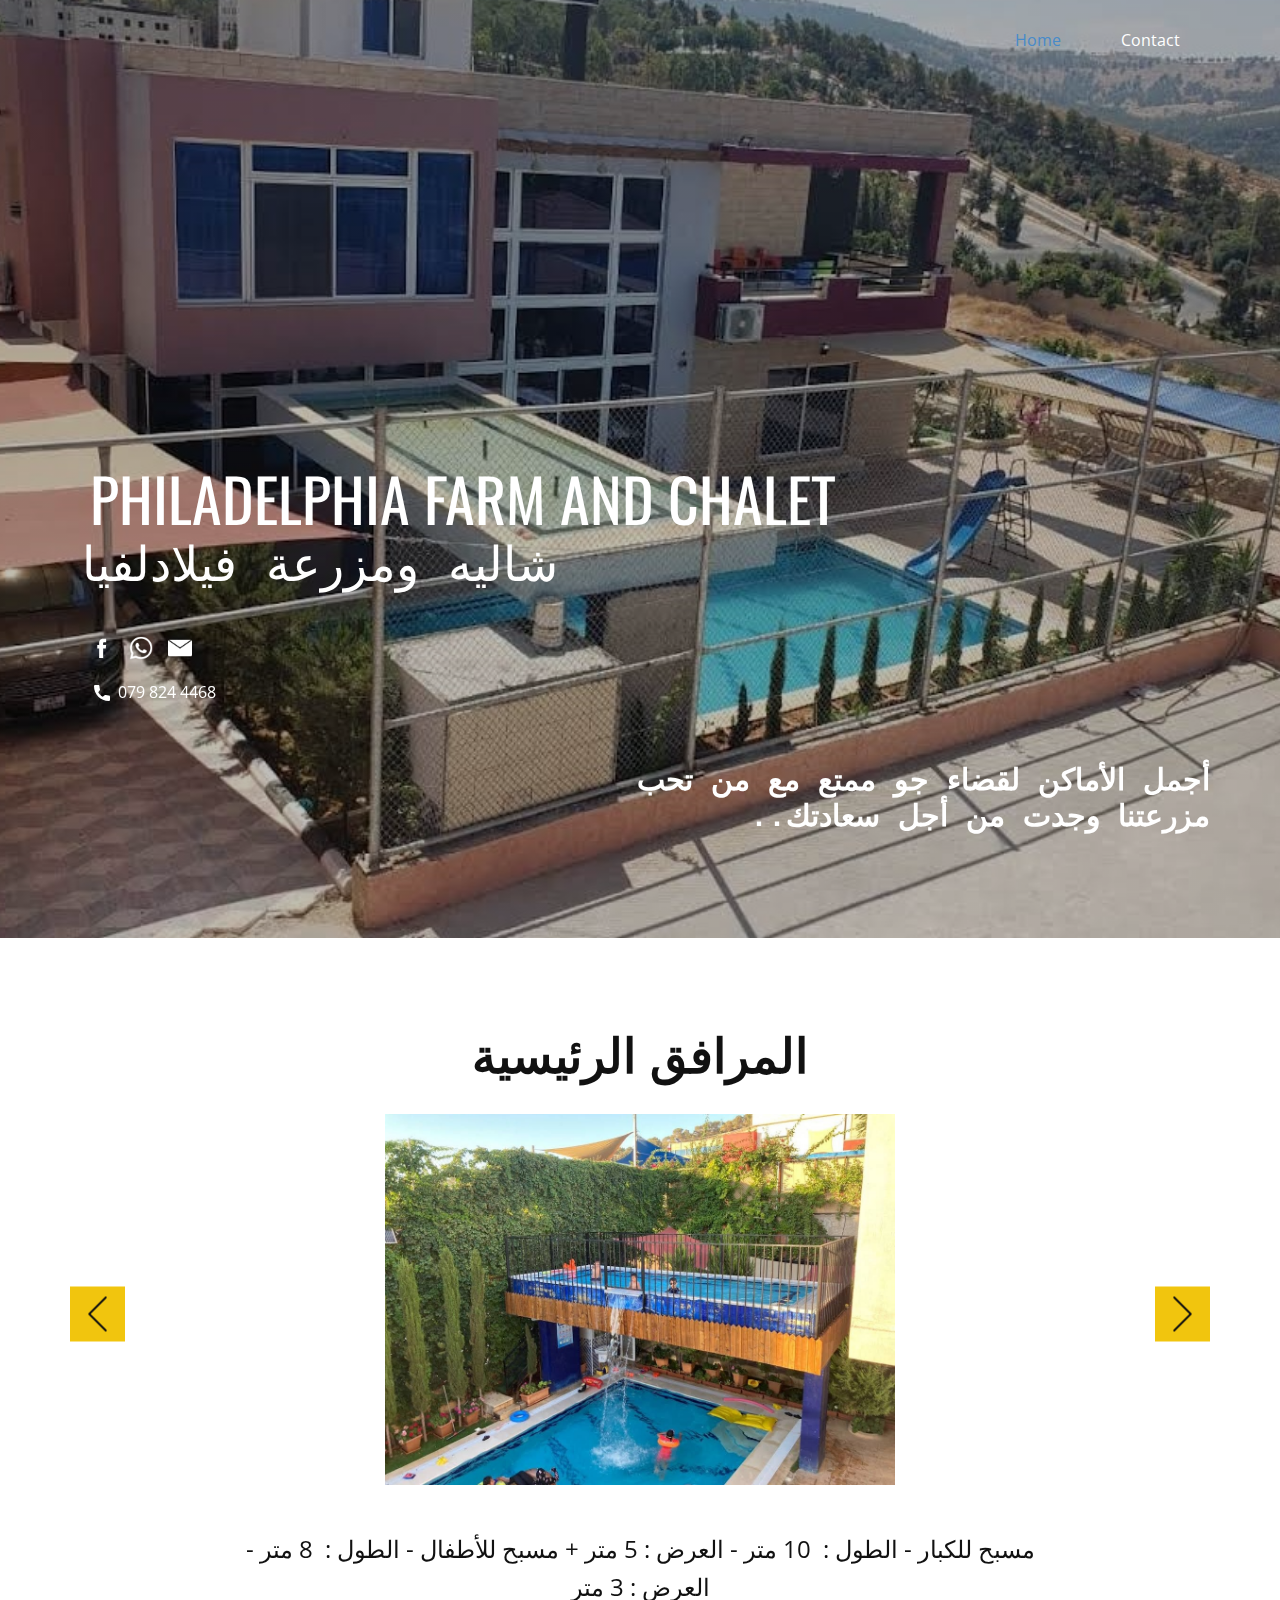
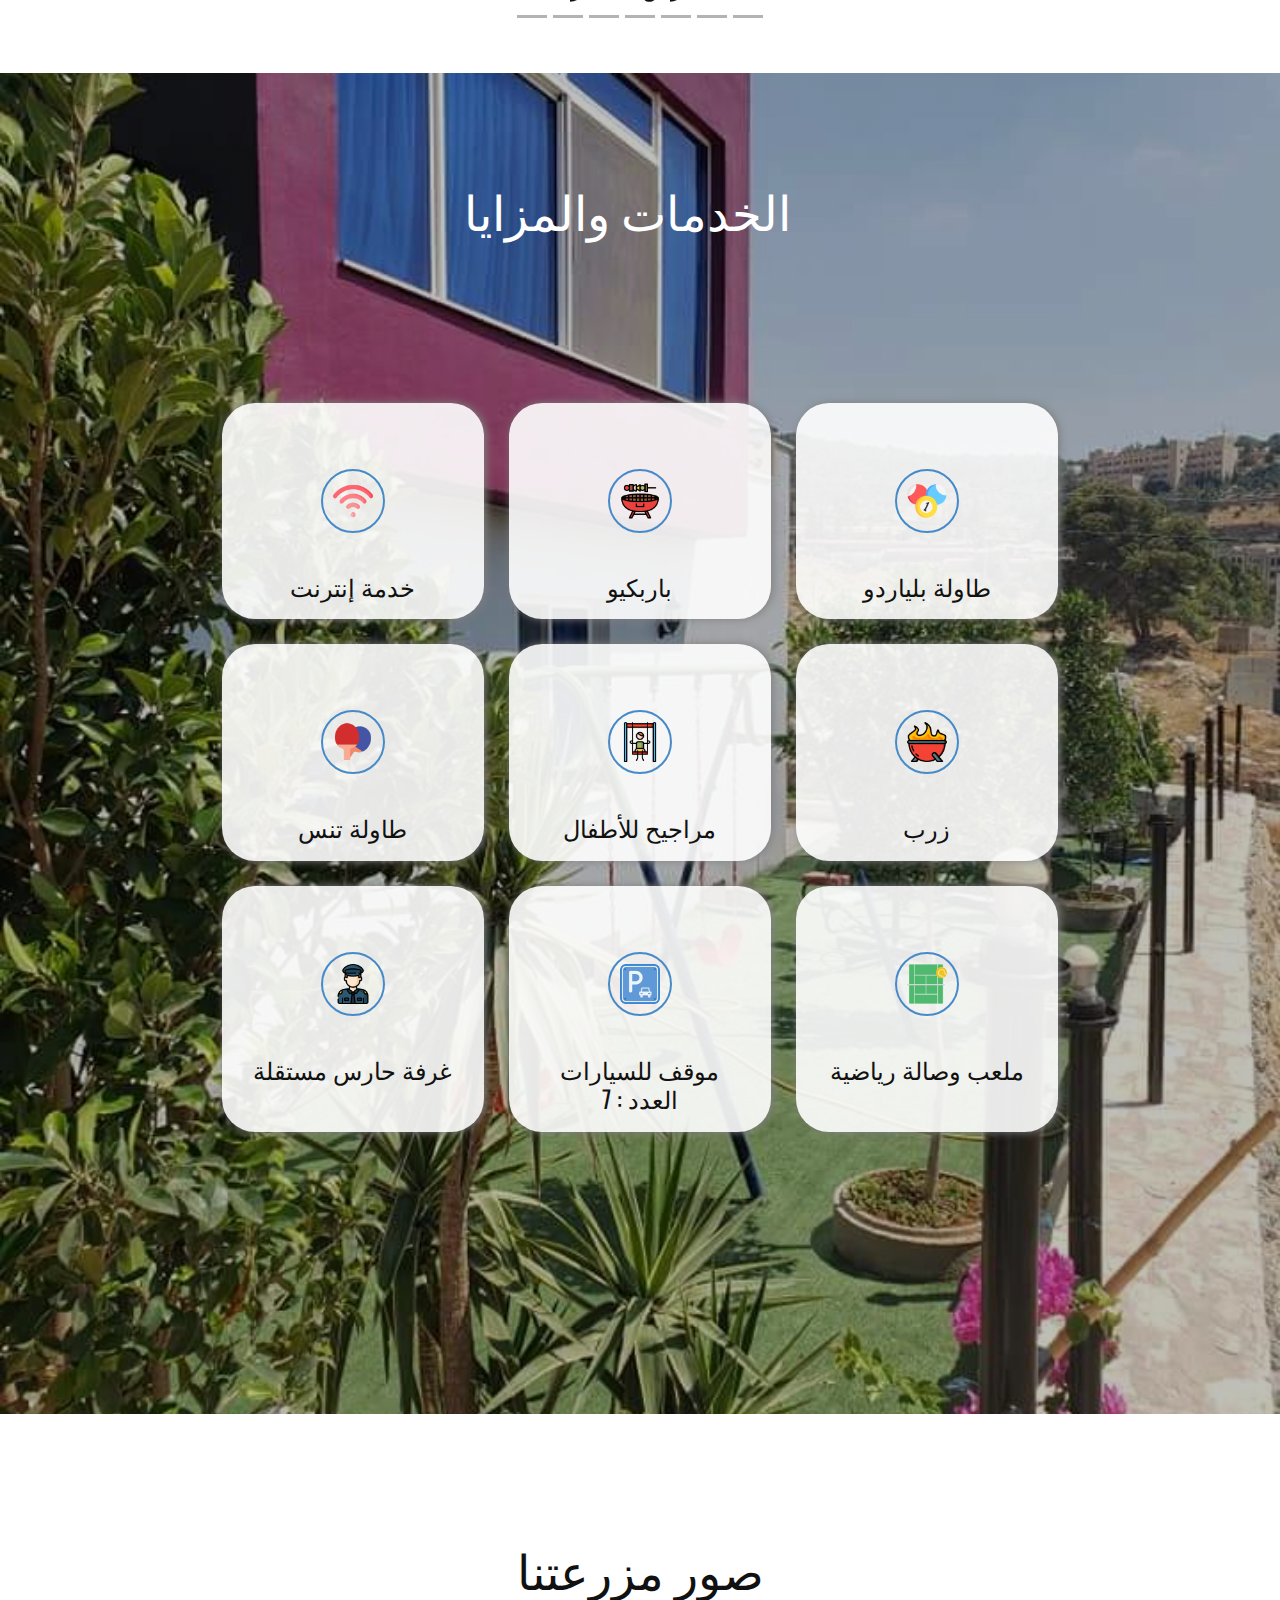
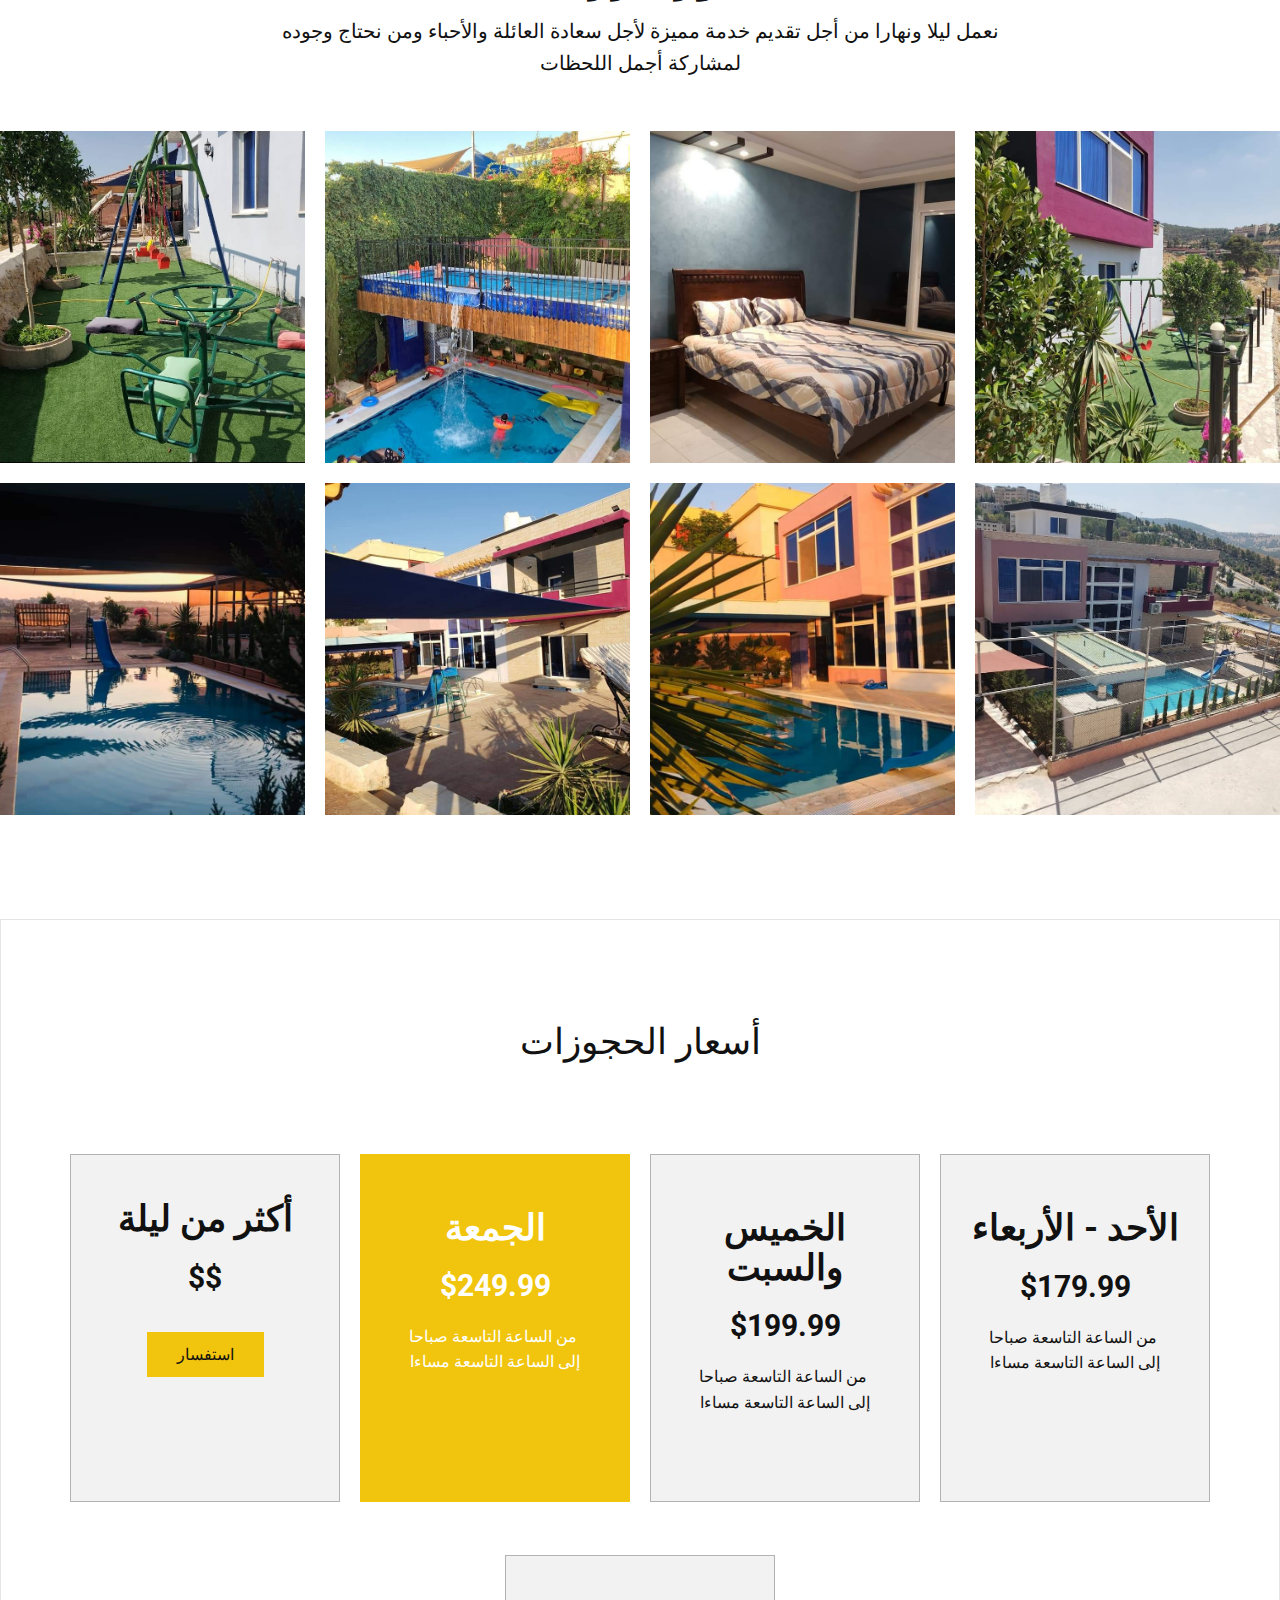
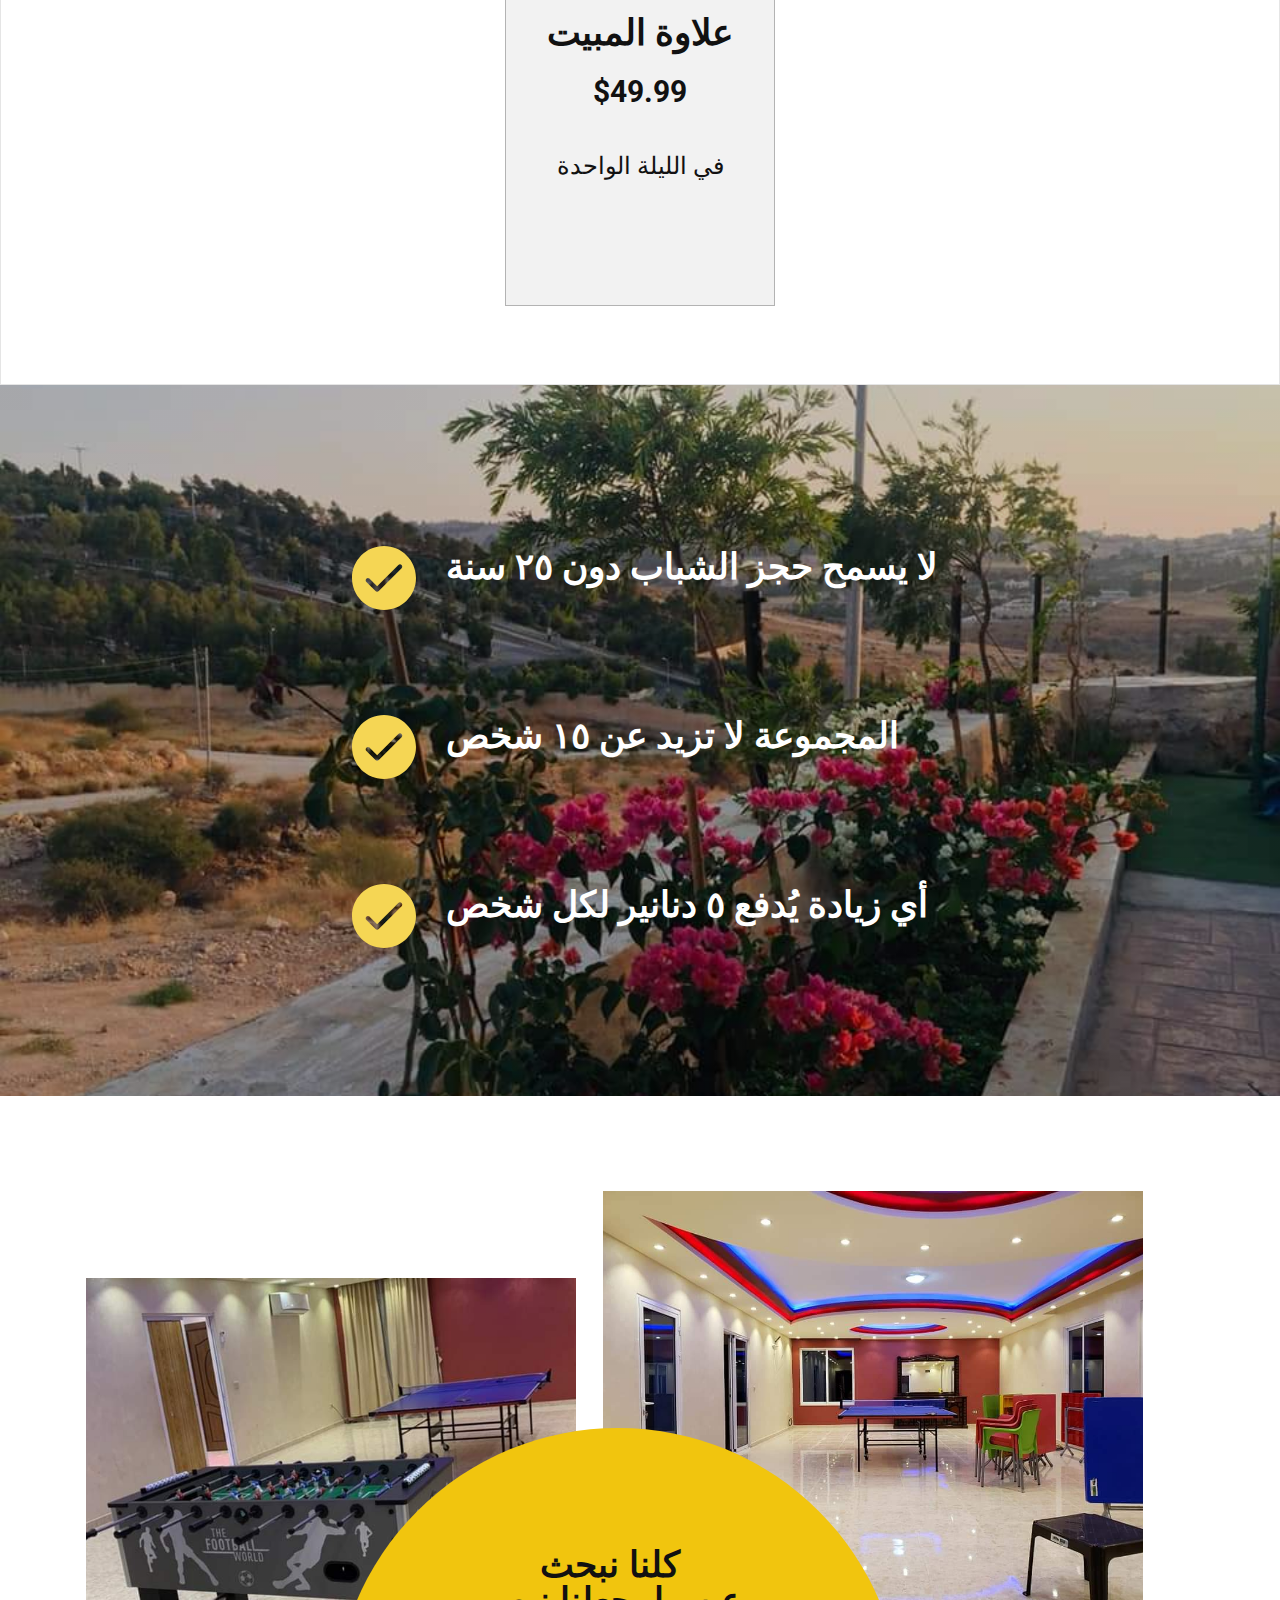
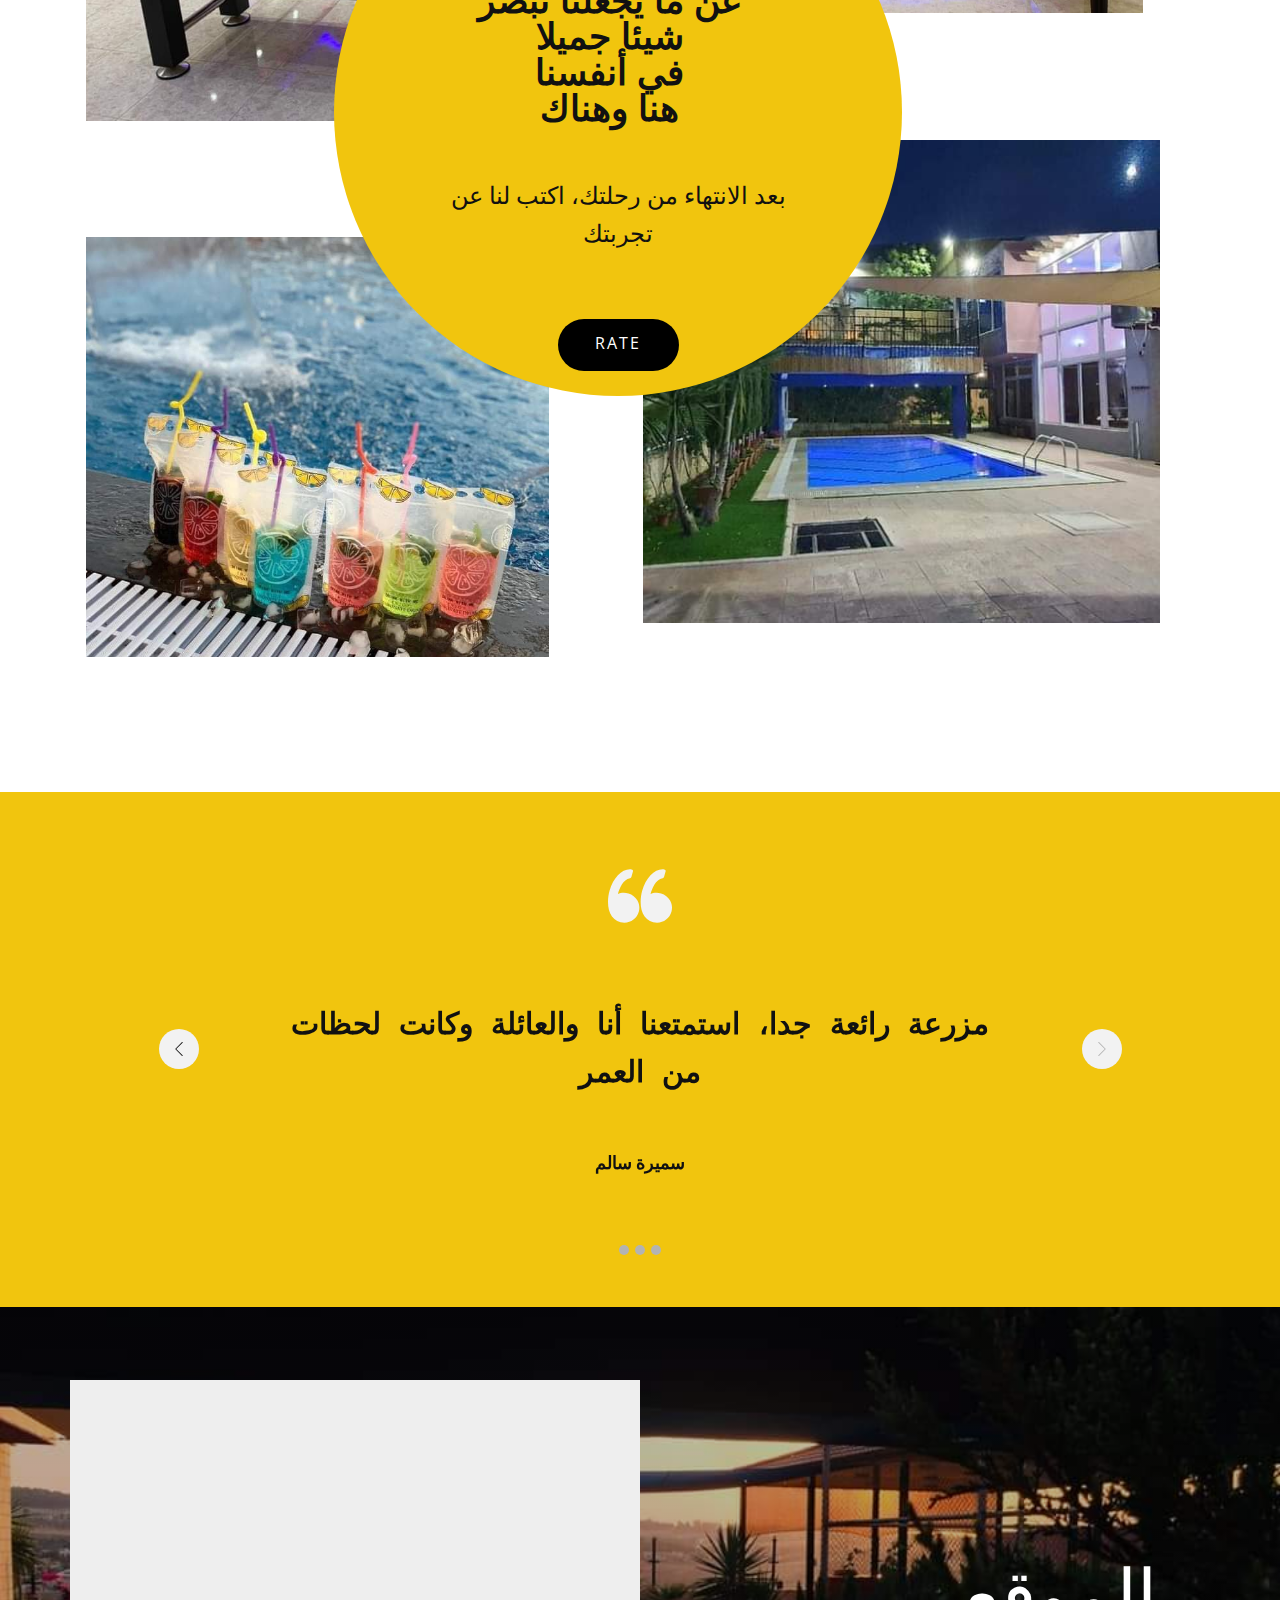
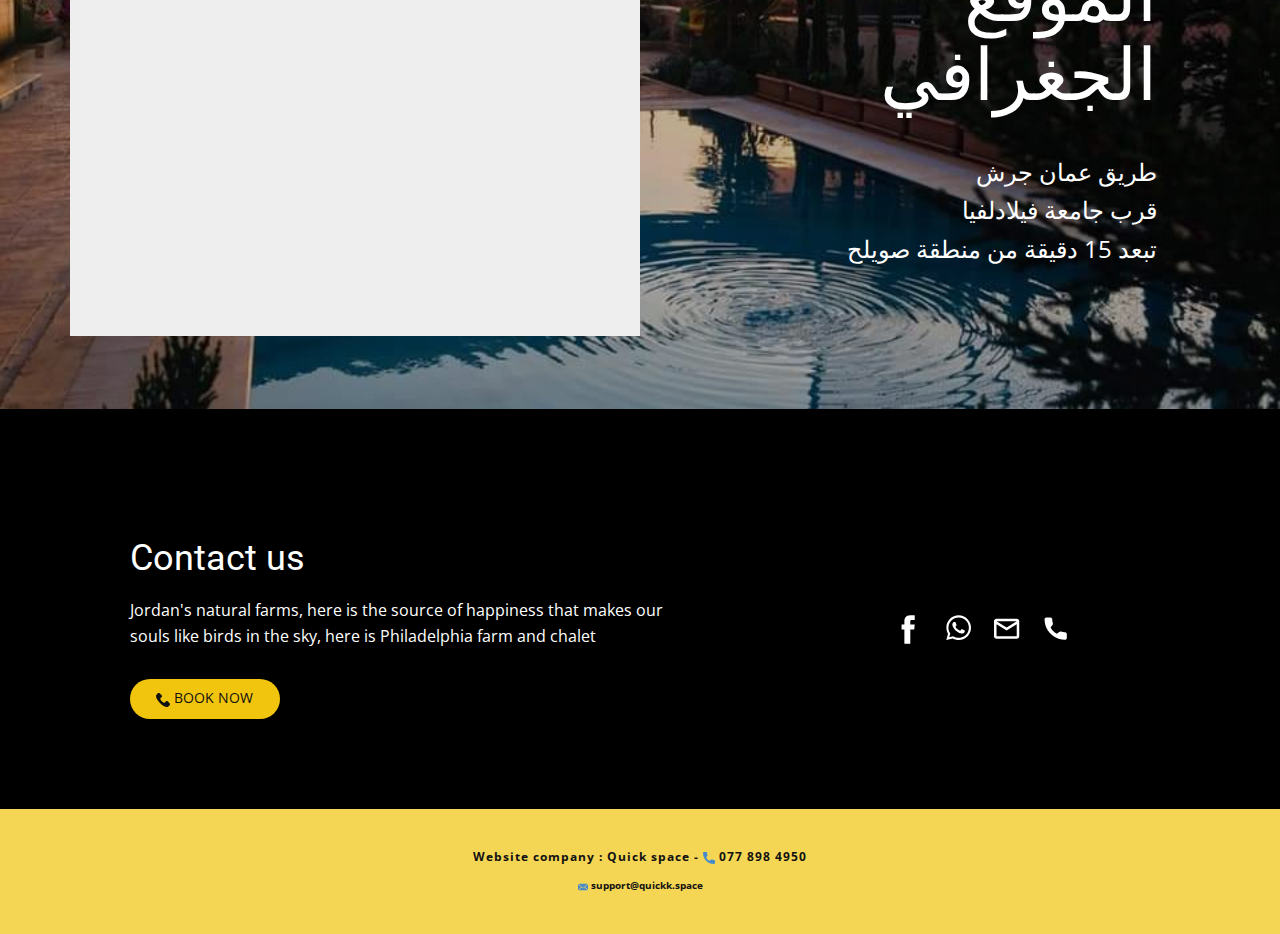
==== commit b4d0b1ca: "Update index.html" ====
--- a/index.html
+++ b/index.html
@@ -992,16 +992,6 @@
 	c0.4,0,0.6-0.1,1-0.2L15.5,9z"></path></svg><img></span>&nbsp;support@quickk.space
         </a>
       </div></footer>
-    <section class="u-backlink u-clearfix u-grey-80">
-      <a class="u-link" href="https://nicepage.com/html-templates" target="_blank">
-        <span>HTML Website Templates</span>
-      </a>
-      <p class="u-text">
-        <span>created with</span>
-      </p>
-      <a class="u-link" href="" target="_blank">
-        <span>Offline Website Builder</span>
-      </a>. 
-    </section>
+   
   
-</body></html>+</body></html>
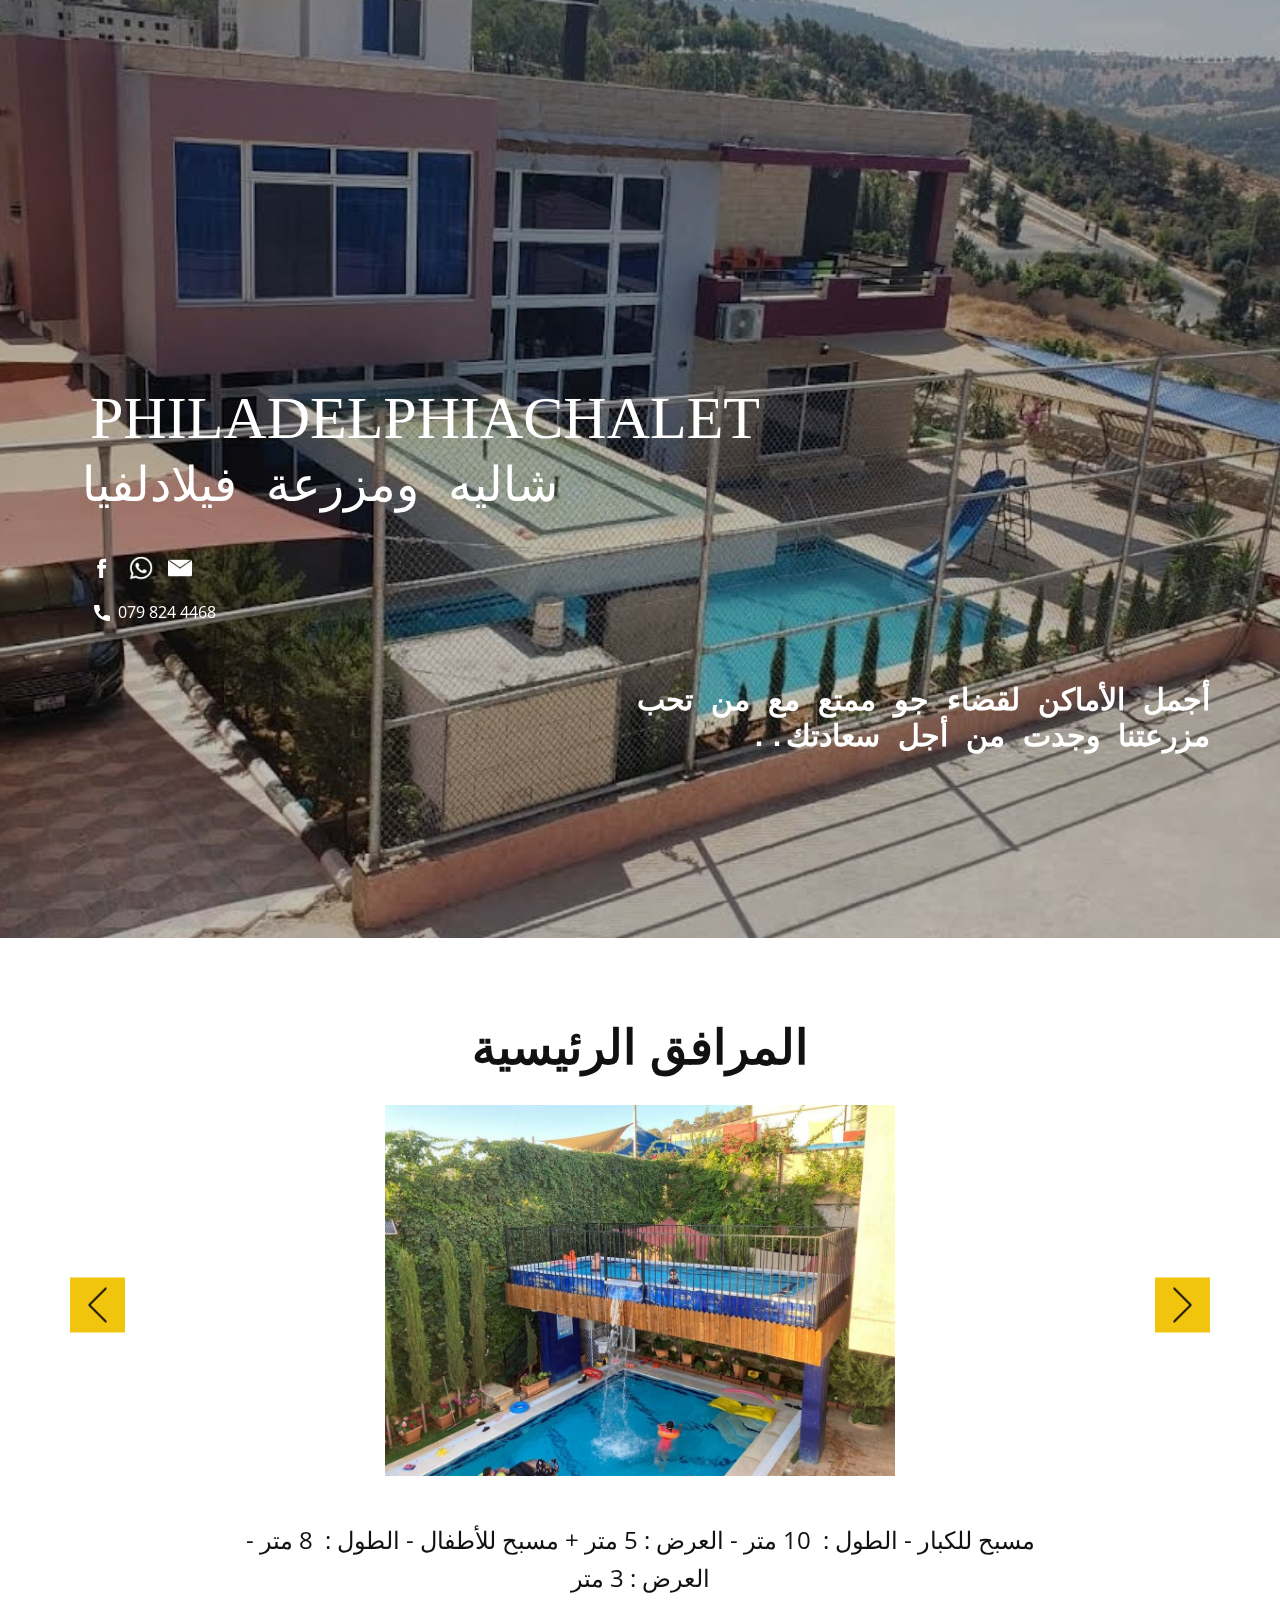
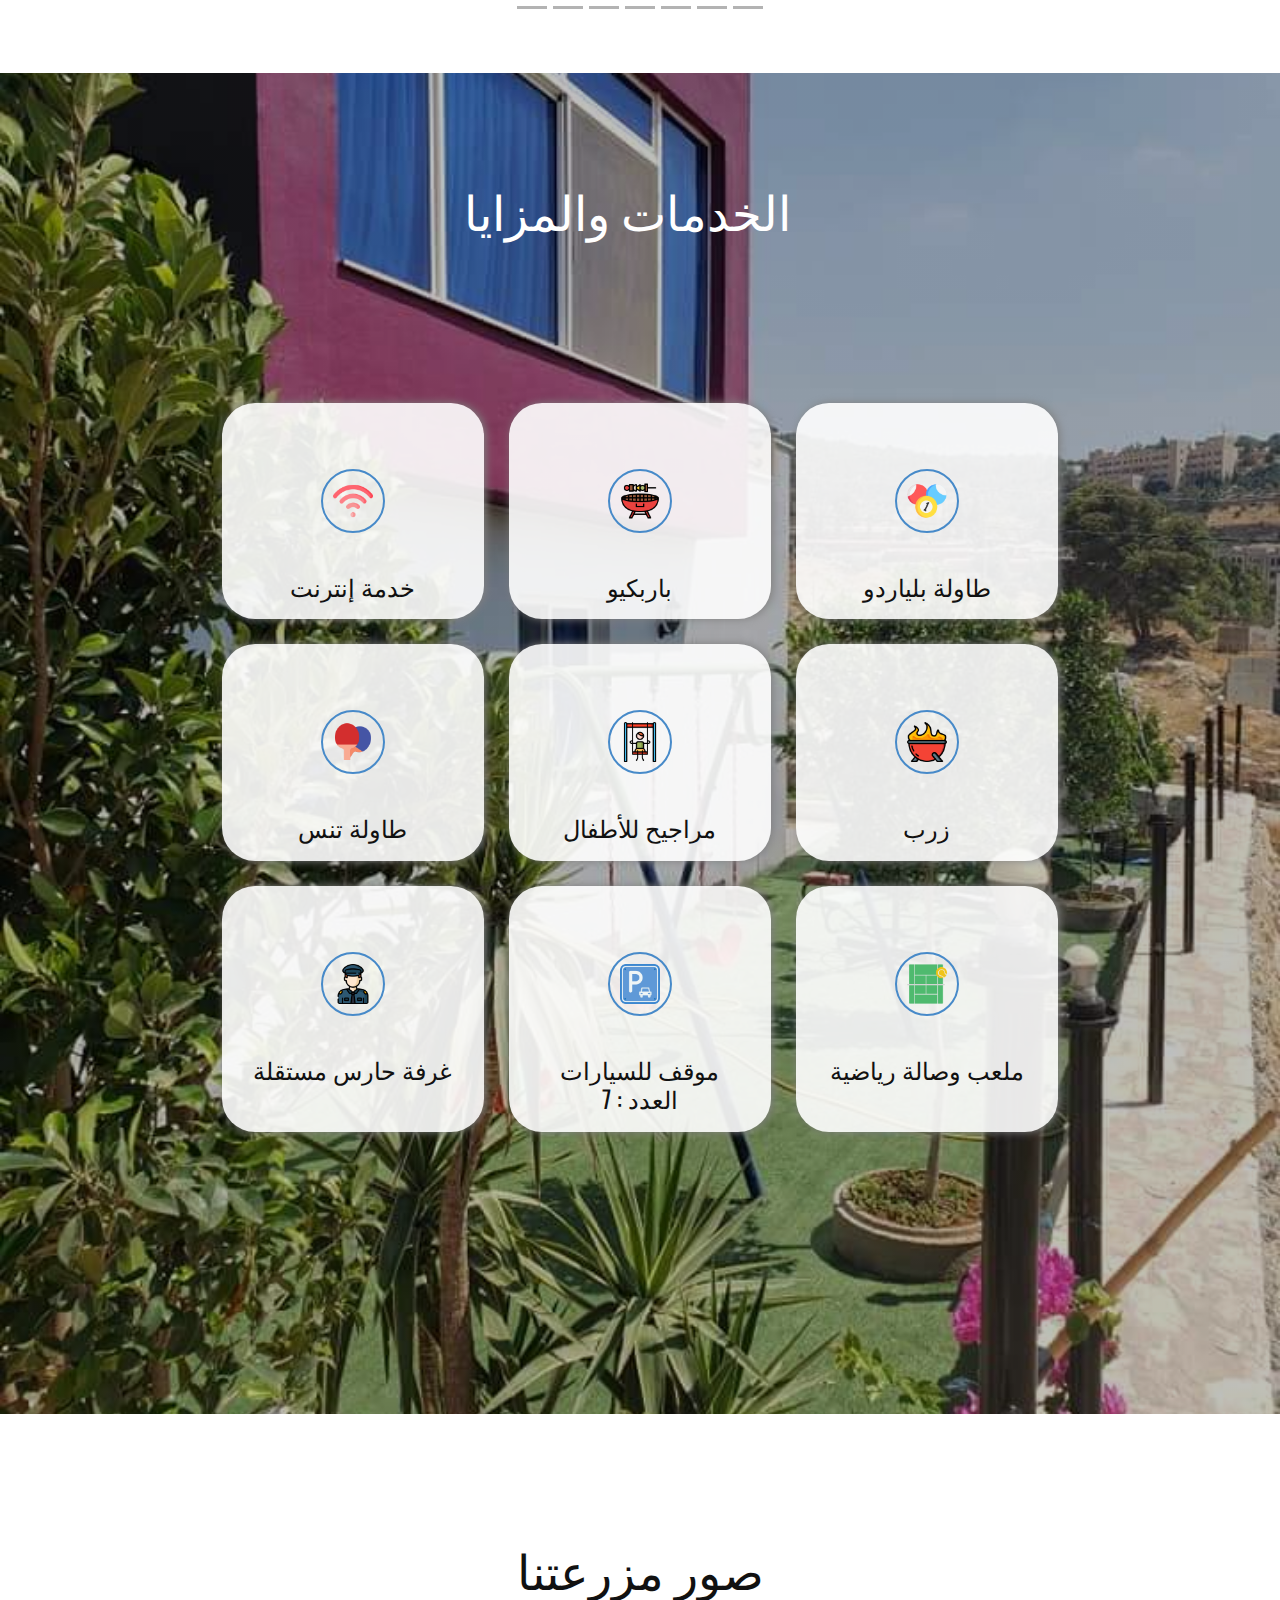
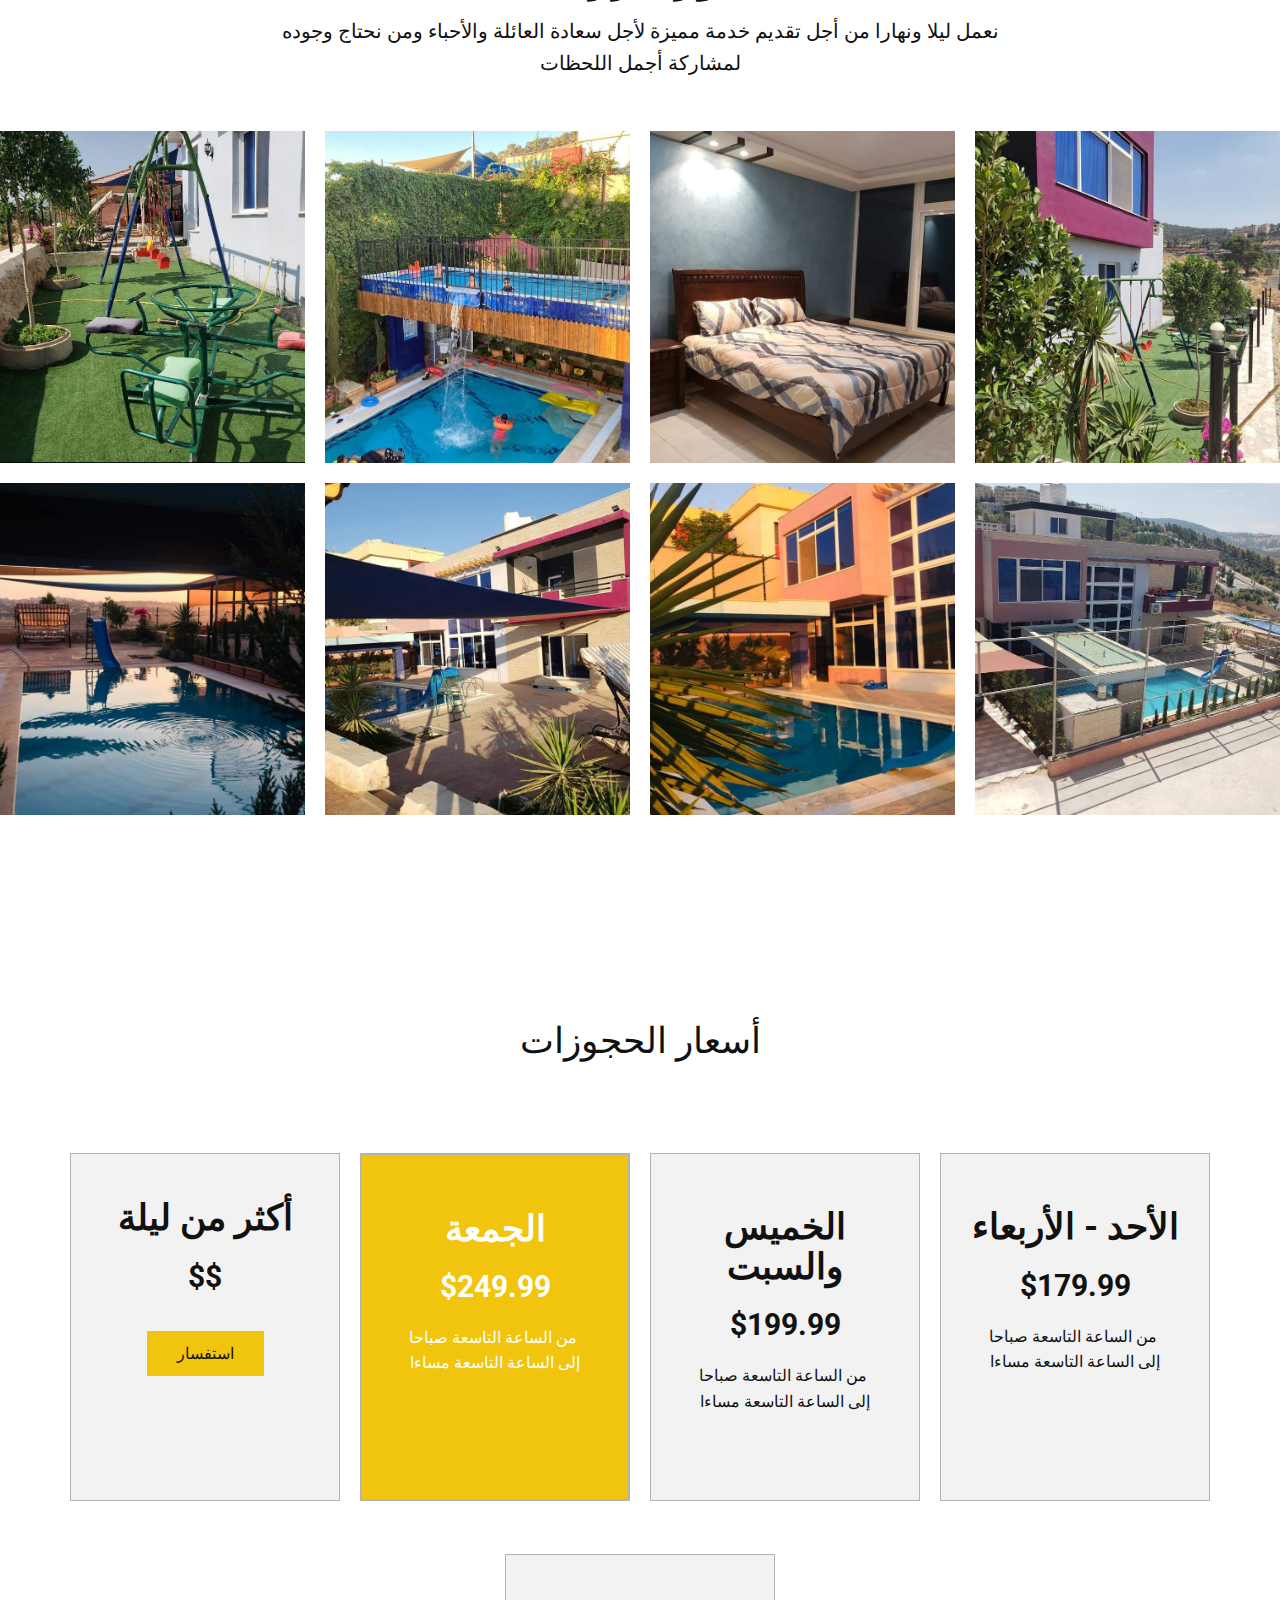
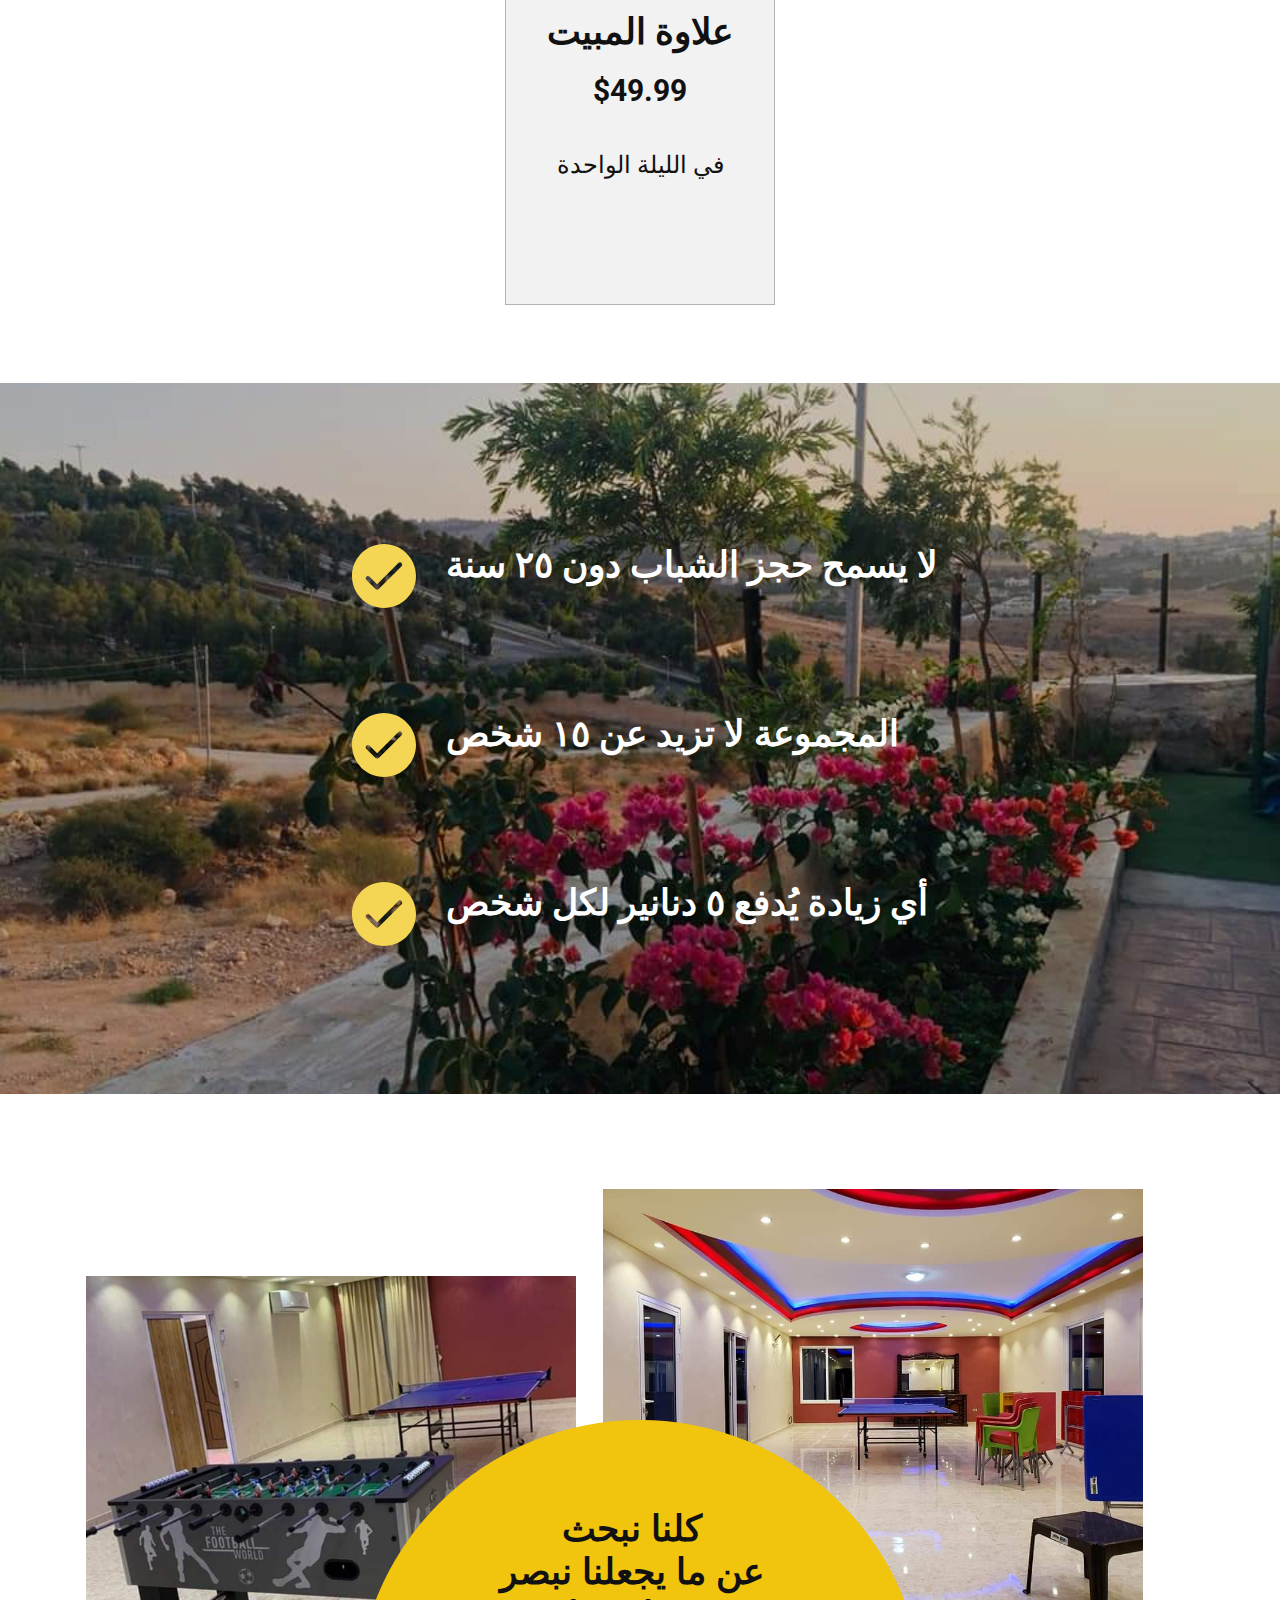
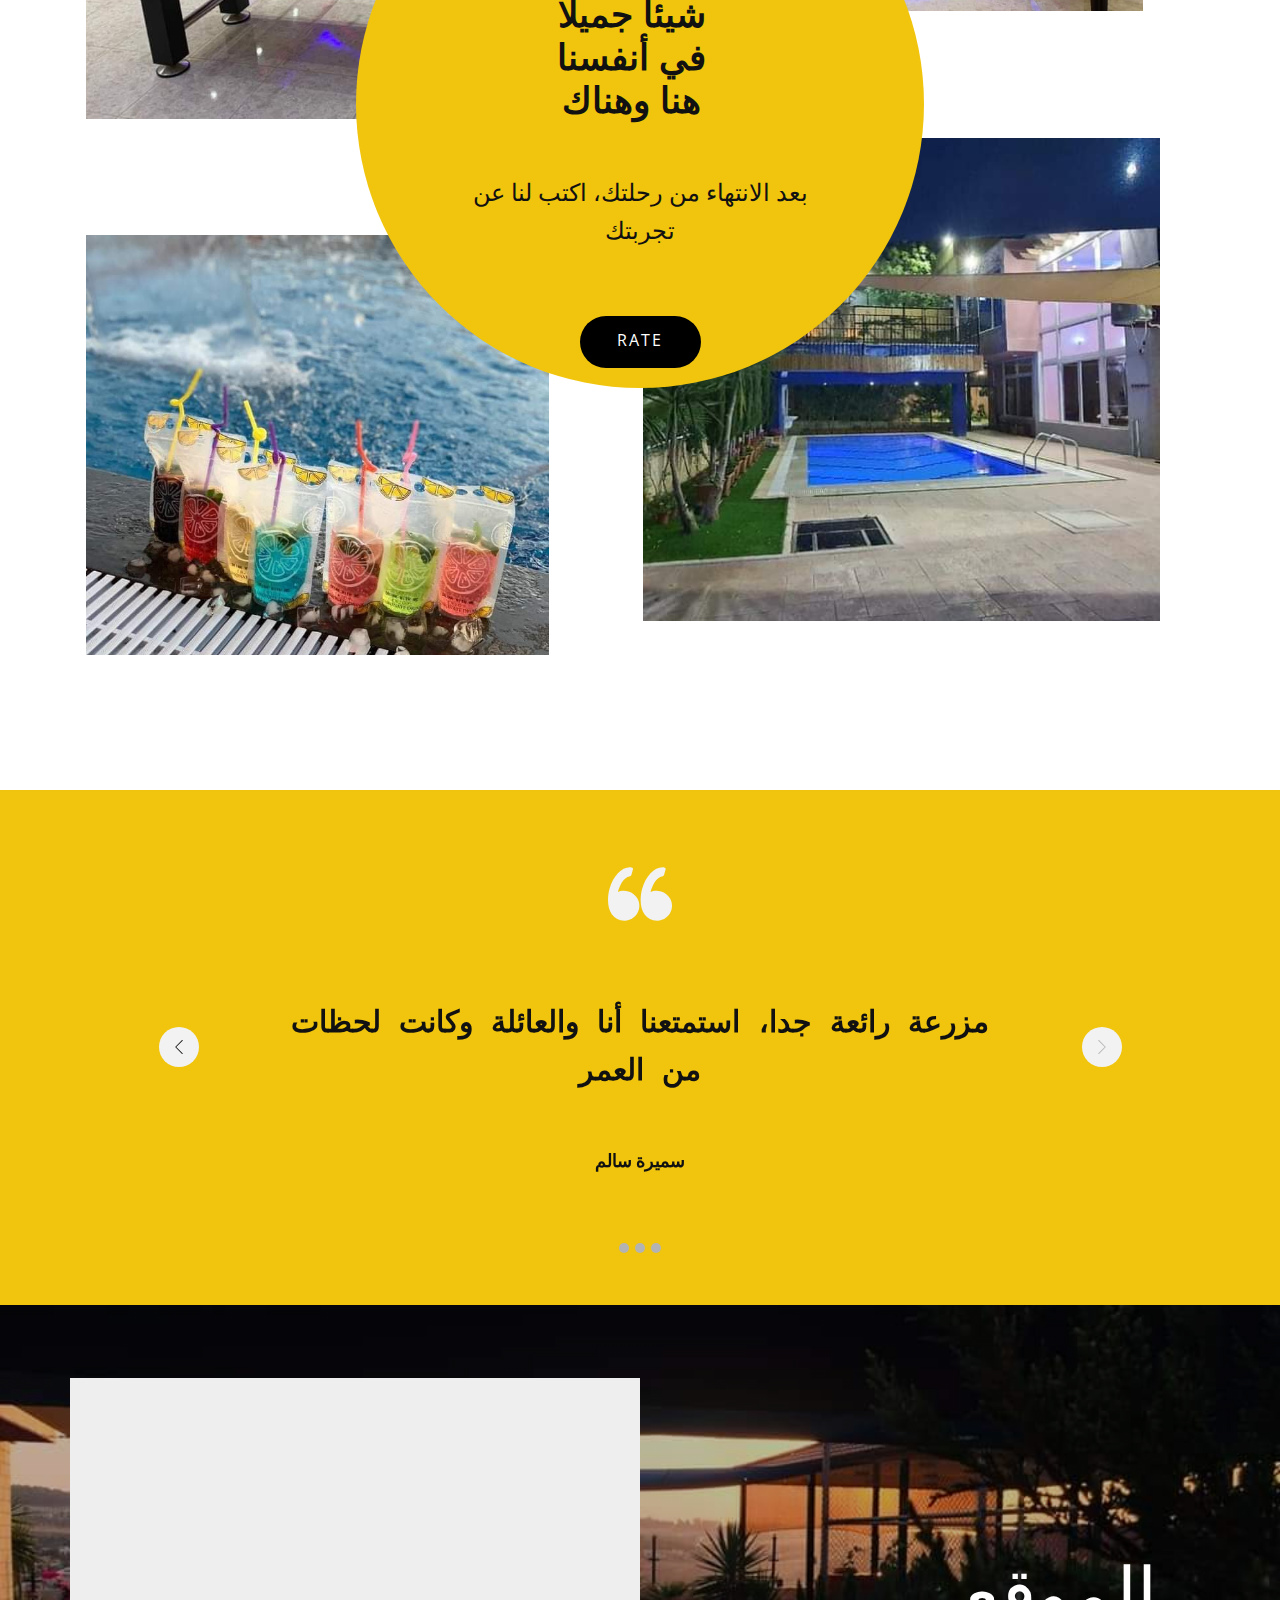
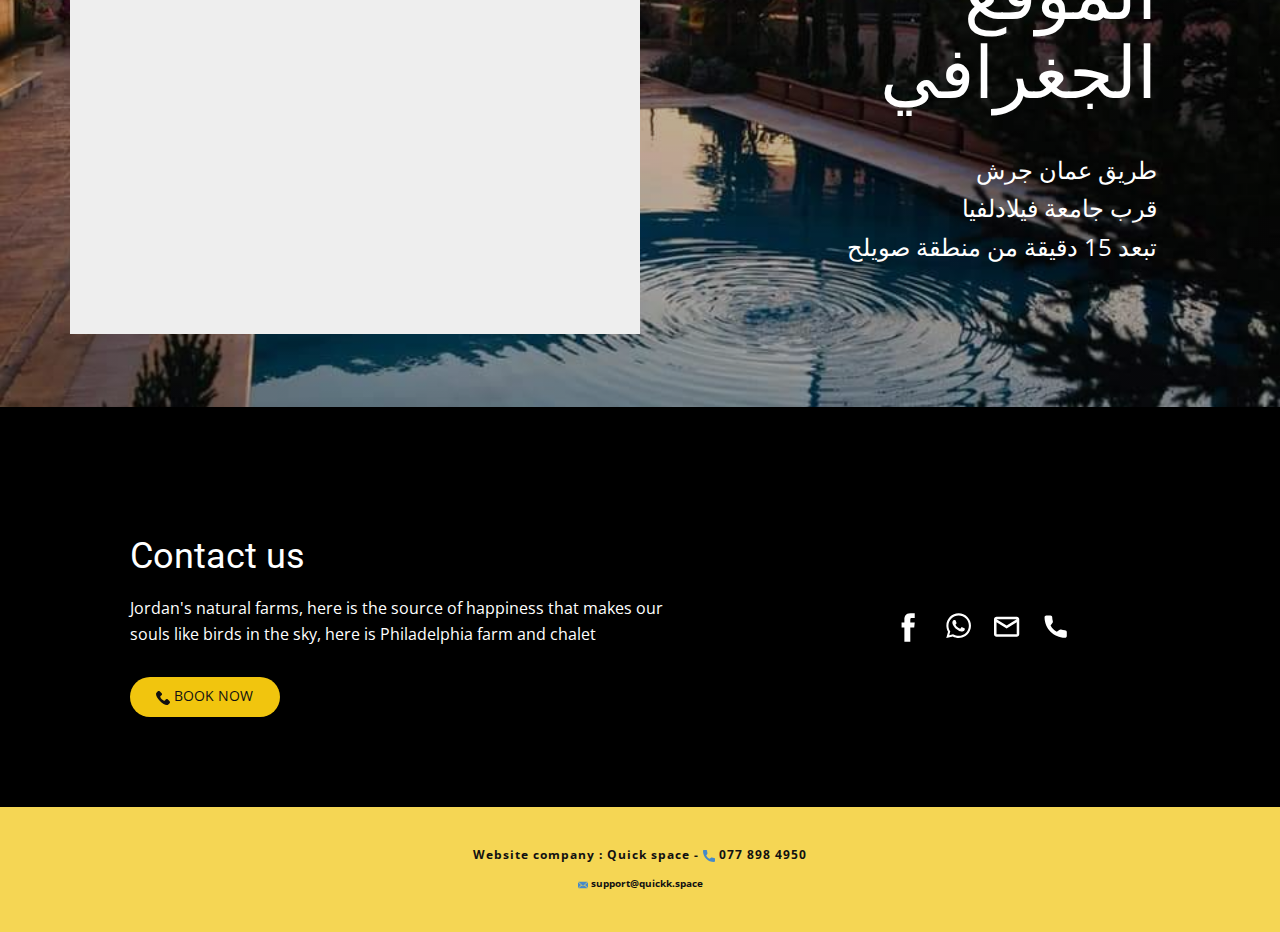
==== commit cd01d63f: "Add files via upload" ====
--- a/index.html
+++ b/index.html
@@ -41,38 +41,12 @@
     <meta property="og:title" content="Page 1">
     <meta property="og:type" content="website">
   </head>
-  <body data-home-page="Page-1.html" data-home-page-title="Page 1" class="u-body u-overlap u-overlap-contrast u-overlap-transparent u-xl-mode" data-lang="en"><header class="u-clearfix u-header u-header" id="sec-19c1"><div class="u-clearfix u-sheet u-sheet-1">
-        <nav class="u-menu u-menu-one-level u-offcanvas u-menu-1">
-          <div class="menu-collapse" style="font-size: 1rem; letter-spacing: 0px;">
-            <a class="u-button-style u-custom-left-right-menu-spacing u-custom-padding-bottom u-custom-top-bottom-menu-spacing u-nav-link u-text-active-palette-1-base u-text-hover-palette-2-base" href="#">
-              <svg class="u-svg-link" viewBox="0 0 24 24"><use xmlns:xlink="http://www.w3.org/1999/xlink" xlink:href="#menu-hamburger"></use></svg>
-              <svg class="u-svg-content" version="1.1" id="menu-hamburger" viewBox="0 0 16 16" x="0px" y="0px" xmlns:xlink="http://www.w3.org/1999/xlink" xmlns="http://www.w3.org/2000/svg"><g><rect y="1" width="16" height="2"></rect><rect y="7" width="16" height="2"></rect><rect y="13" width="16" height="2"></rect>
-</g></svg>
-            </a>
-          </div>
-          <div class="u-custom-menu u-nav-container">
-            <ul class="u-nav u-unstyled u-nav-1"><li class="u-nav-item"><a class="u-button-style u-nav-link u-text-active-palette-1-base u-text-hover-palette-2-base" href="Page-1.html#sec-0aae" data-page-id="16968605" style="padding: 10px 30px;">Home</a>
-</li><li class="u-nav-item"><a class="u-button-style u-nav-link u-text-active-palette-1-base u-text-hover-palette-2-base" href="Page-1.html#sec-a262" data-page-id="16968605" style="padding: 10px 30px;">Contact</a>
-</li></ul>
-          </div>
-          <div class="u-custom-menu u-nav-container-collapse">
-            <div class="u-black u-container-style u-inner-container-layout u-opacity u-opacity-95 u-sidenav">
-              <div class="u-inner-container-layout u-sidenav-overflow">
-                <div class="u-menu-close"></div>
-                <ul class="u-align-center u-nav u-popupmenu-items u-unstyled u-nav-2"><li class="u-nav-item"><a class="u-button-style u-nav-link" href="Page-1.html#sec-0aae" data-page-id="16968605">Home</a>
-</li><li class="u-nav-item"><a class="u-button-style u-nav-link" href="Page-1.html#sec-a262" data-page-id="16968605">Contact</a>
-</li></ul>
-              </div>
-            </div>
-            <div class="u-black u-menu-overlay u-opacity u-opacity-70"></div>
-          </div>
-        </nav>
-      </div></header> 
+  <body data-home-page="Page-1.html" data-home-page-title="Page 1" class="u-body u-overlap u-xxl-mode" data-lang="en"> 
     <section class="u-clearfix u-hidden-md u-hidden-sm u-hidden-xs u-image u-shading u-section-1" id="sec-0aae" data-image-width="1080" data-image-height="775">
       <div class="u-clearfix u-sheet u-sheet-1">
         <div class="u-align-left u-container-style u-group u-similar-fill u-group-1" data-animation-name="flipIn" data-animation-duration="1500" data-animation-direction="X">
           <div class="u-container-layout u-container-layout-1">
-            <h1 class="u-custom-font u-font-oswald u-text u-title u-text-1"> Philadelphia farm and chalet<br>
+            <h1 class="u-custom-font u-font-georgia u-text u-title u-text-1"> Philadelphiachalet<br>
             </h1>
             <h4 class="u-custom-font u-font-courier-new u-text u-text-default u-text-2">شاليه ومزرعة فيلادلفيا</h4>
             <div class="u-social-icons u-spacing-15 u-social-icons-1">
@@ -92,7 +66,7 @@
       </div>
     </section>
     <section class="u-clearfix u-hidden-md u-hidden-sm u-hidden-xs u-section-2" id="carousel_0ef4">
-      <div class="u-clearfix u-sheet u-sheet-1">
+      <div class="u-clearfix u-sheet u-valign-middle u-sheet-1">
         <div id="carousel-f997" data-interval="5000" data-u-ride="carousel" class="u-carousel u-hidden-md u-hidden-sm u-hidden-xs u-slider u-slider-1">
           <ol class="u-absolute-hcenter u-carousel-indicators u-carousel-indicators-1">
             <li data-u-target="#carousel-f997" class="u-active u-grey-30" data-u-slide-to="0"></li>
@@ -284,11 +258,11 @@
         </div>
       </div>
     </section>
-    <section class="u-clearfix u-hidden-lg u-hidden-xl u-image u-shading u-section-5" id="carousel_7851" data-image-width="1080" data-image-height="775">
-      <div class="u-clearfix u-sheet u-valign-top-xs u-sheet-1">
-        <div class="u-align-left u-container-style u-expanded-width-xs u-group u-similar-fill u-group-1" data-animation-name="flipIn" data-animation-duration="3000" data-animation-direction="X">
+    <section class="u-clearfix u-hidden-lg u-hidden-xl u-hidden-xxl u-image u-shading u-section-5" id="carousel_7851" data-image-width="1080" data-image-height="775">
+      <div class="u-clearfix u-sheet u-sheet-1">
+        <div class="u-align-left u-container-style u-group u-similar-fill u-group-1" data-animation-name="flipIn" data-animation-duration="3000" data-animation-direction="X">
           <div class="u-container-layout u-container-layout-1">
-            <h1 class="u-custom-font u-font-oswald u-text u-title u-text-1"> Philadelphia farm and chalet<br>
+            <h1 class="u-custom-font u-font-oswald u-text u-title u-text-1"> Philadelphiachalet<br>
             </h1>
             <h4 class="u-custom-font u-font-courier-new u-text u-text-default u-text-2">شاليه ومزرعة فيلادلفيا</h4>
             <div class="u-social-icons u-spacing-15 u-social-icons-1">
@@ -307,7 +281,7 @@
         </h4>
       </div>
     </section>
-    <section class="u-clearfix u-hidden-lg u-hidden-xl u-section-6" id="carousel_1994">
+    <section class="u-clearfix u-hidden-lg u-hidden-xl u-hidden-xxl u-section-6" id="carousel_1994">
       <div class="u-clearfix u-sheet u-sheet-1">
         <div id="carousel-cdf1" data-interval="5000" data-u-ride="carousel" class="u-carousel u-hidden-lg u-hidden-xl u-slider u-slider-1">
           <ol class="u-absolute-hcenter u-carousel-indicators u-carousel-indicators-1">
@@ -322,7 +296,7 @@
           </ol>
           <div class="u-carousel-inner" role="listbox">
             <div class="u-active u-align-center-lg u-align-center-md u-align-center-sm u-align-center-xl u-carousel-item u-container-style u-slide u-carousel-item-1">
-              <div class="u-container-layout u-container-layout-1">
+              <div class="u-container-layout u-valign-bottom-xs u-container-layout-1">
                 <h2 class="u-align-center-xs u-custom-font u-font-arial u-text u-text-default u-text-1">المرافق الرئيسية</h2>
                 <img src="images/IMG_20220811_192420.jpg" alt="" class="u-image u-image-default u-image-1" data-image-width="1080" data-image-height="786">
                 <p class="u-align-center-xs u-text u-text-2"> مسبح للكبار - الطول :&nbsp; 10 متر - العرض : 5 متر&nbsp;<br> مسبح للأطفال - الطول :&nbsp; 8 متر - العرض : 3 متر
@@ -330,7 +304,7 @@
               </div>
             </div>
             <div class="u-align-center u-carousel-item u-container-style u-slide u-carousel-item-2">
-              <div class="u-container-layout u-container-layout-2">
+              <div class="u-container-layout u-valign-bottom-xs u-container-layout-2">
                 <h2 class="u-custom-font u-font-arial u-text u-text-default u-text-3">المرافق الرئيسية</h2>
                 <img src="images/FB_IMG_1660233838183.jpg" alt="" class="u-image u-image-default u-image-2" data-image-width="960" data-image-height="720">
                 <p class="u-text u-text-4">
@@ -339,16 +313,17 @@
               </div>
             </div>
             <div class="u-align-center u-carousel-item u-container-style u-slide u-carousel-item-3">
-              <div class="u-container-layout u-container-layout-3">
+              <div class="u-container-layout u-valign-bottom-xs u-container-layout-3">
                 <h2 class="u-custom-font u-font-arial u-text u-text-default u-text-5">المرافق الرئيسية</h2>
                 <img src="images/FB_IMG_1660233937767.jpg" alt="" class="u-image u-image-default u-image-3" data-image-width="1080" data-image-height="486">
                 <p class="u-text u-text-6">
-                  <span style="font-size: 14px;"> غرف نوم للشباب عدد الغرف : 1 + غرفة نوم ماستر - عدد الغرف : 2</span>
+                  <span style="font-size: 14px;"> غرف نوم للشباب عدد الغرف : 1&nbsp;<br>غرفة نوم ماستر - عدد الغرف : 2
+                  </span>
                 </p>
               </div>
             </div>
             <div class="u-align-center-lg u-align-center-md u-align-center-sm u-align-center-xl u-carousel-item u-container-style u-slide u-carousel-item-4">
-              <div class="u-container-layout u-container-layout-4">
+              <div class="u-container-layout u-valign-bottom-xs u-container-layout-4">
                 <h2 class="u-align-center-xs u-custom-font u-font-arial u-text u-text-default u-text-7">المرافق الرئيسية</h2>
                 <img src="images/IMG_20220811_192457.jpg" alt="" class="u-image u-image-default u-image-4" data-image-width="1080" data-image-height="804">
                 <p class="u-align-center-xs u-text u-text-8">
@@ -357,7 +332,7 @@
               </div>
             </div>
             <div class="u-align-center-lg u-align-center-md u-align-center-sm u-align-center-xl u-carousel-item u-container-style u-slide u-carousel-item-5">
-              <div class="u-container-layout u-container-layout-5">
+              <div class="u-container-layout u-valign-bottom-xs u-container-layout-5">
                 <h2 class="u-align-center-xs u-custom-font u-font-arial u-text u-text-default u-text-9">المرافق الرئيسية</h2>
                 <img src="images/FB_IMG_1660233881461.jpg" alt="" class="u-image u-image-default u-image-5" data-image-width="960" data-image-height="720">
                 <p class="u-align-center-xs u-text u-text-10">
@@ -366,16 +341,16 @@
               </div>
             </div>
             <div class="u-align-center-lg u-align-center-md u-align-center-sm u-align-center-xl u-carousel-item u-container-style u-slide u-carousel-item-6">
-              <div class="u-container-layout u-container-layout-6">
+              <div class="u-container-layout u-valign-bottom-xs u-container-layout-6">
                 <h2 class="u-align-center-xs u-custom-font u-font-arial u-text u-text-default u-text-11">المرافق الرئيسية</h2>
                 <img src="images/IMG_20220811_192429.jpg" alt="" class="u-image u-image-default u-image-6" data-image-width="1080" data-image-height="805">
                 <p class="u-align-center-xs u-text u-text-12">
-                  <span style="font-size: 14px;">تراس بأذواق متنوعة وجدت راحة بدنك وسعادة قلبك</span>
+                  <span style="font-size: 14px;">تراسات بأذواق متنوعة وجدت راحة بدنك وسعادة قلبك</span>
                 </p>
               </div>
             </div>
             <div class="u-align-center-lg u-align-center-md u-align-center-sm u-align-center-xl u-carousel-item u-container-style u-slide u-carousel-item-7">
-              <div class="u-container-layout u-container-layout-7">
+              <div class="u-container-layout u-valign-bottom-xs u-container-layout-7">
                 <h2 class="u-align-center-xs u-custom-font u-font-arial u-text u-text-default u-text-13">المرافق الرئيسية</h2>
                 <img src="images/FB_IMG_1660233893389.jpg" alt="" class="u-image u-image-default u-image-7" data-image-width="960" data-image-height="720">
                 <p class="u-align-center-xs u-text u-text-14">
@@ -384,7 +359,7 @@
               </div>
             </div>
             <div class="u-align-center-lg u-align-center-md u-align-center-sm u-align-center-xl u-carousel-item u-container-style u-slide u-carousel-item-8">
-              <div class="u-container-layout u-container-layout-8">
+              <div class="u-container-layout u-valign-bottom-xs u-container-layout-8">
                 <h2 class="u-align-center-xs u-custom-font u-font-arial u-text u-text-default u-text-15">المرافق الرئيسية</h2>
                 <img src="images/IMG_20220811_192329.jpg" alt="" class="u-image u-image-default u-image-8" data-image-width="1080" data-image-height="803">
                 <p class="u-align-center-xs u-text u-text-16">
@@ -393,7 +368,7 @@
               </div>
             </div>
           </div>
-          <a class="u-absolute-vcenter u-carousel-control u-carousel-control-prev u-icon-circle u-palette-3-light-1 u-spacing-10 u-carousel-control-1" href="#carousel-cdf1" role="button" data-u-slide="prev">
+          <a class="u-absolute-vcenter u-carousel-control u-carousel-control-prev u-icon-circle u-palette-3-base u-spacing-10 u-carousel-control-1" href="#carousel-cdf1" role="button" data-u-slide="prev">
             <span aria-hidden="true">
               <svg viewBox="0 0 8 8"><path d="M5.25 0l-4 4 4 4 1.5-1.5-2.5-2.5 2.5-2.5-1.5-1.5z"></path></svg>
             </span>
@@ -401,7 +376,7 @@
               <svg viewBox="0 0 8 8"><path d="M5.25 0l-4 4 4 4 1.5-1.5-2.5-2.5 2.5-2.5-1.5-1.5z"></path></svg>
             </span>
           </a>
-          <a class="u-absolute-vcenter u-carousel-control u-carousel-control-next u-icon-circle u-palette-3-light-1 u-spacing-10 u-text-body-color u-carousel-control-2" href="#carousel-cdf1" role="button" data-u-slide="next">
+          <a class="u-absolute-vcenter u-carousel-control u-carousel-control-next u-icon-circle u-palette-3-base u-spacing-10 u-carousel-control-2" href="#carousel-cdf1" role="button" data-u-slide="next">
             <span aria-hidden="true">
               <svg viewBox="0 0 8 8"><path d="M2.75 0l-1.5 1.5 2.5 2.5-2.5 2.5 1.5 1.5 4-4-4-4z"></path></svg>
             </span>
@@ -412,9 +387,9 @@
         </div>
       </div>
     </section>
-    <section class="u-clearfix u-hidden-lg u-hidden-xl u-image u-shading u-section-7" id="carousel_3d07" data-image-width="720" data-image-height="960">
-      <div class="u-clearfix u-sheet u-sheet-1">
-        <div class="u-align-center u-container-style u-expanded-width-xs u-group u-hidden-lg u-hidden-xl u-similar-fill u-group-1">
+    <section class="u-clearfix u-hidden-lg u-hidden-xl u-hidden-xxl u-image u-shading u-section-7" id="carousel_3d07" data-image-width="720" data-image-height="960">
+      <div class="u-clearfix u-sheet u-sheet-1">
+        <div class="u-align-center u-container-style u-group u-similar-fill u-group-1">
           <div class="u-container-layout u-valign-middle u-container-layout-1">
             <h2 class="u-custom-font u-font-oswald u-text u-text-white u-text-1">الخدمات والمزايا</h2>
           </div>
@@ -469,7 +444,7 @@
               </div>
             </div>
           </div>
-          <a class="u-absolute-vcenter-lg u-absolute-vcenter-md u-absolute-vcenter-sm u-absolute-vcenter-xl u-gallery-nav u-gallery-nav-prev u-opacity u-opacity-70 u-spacing-10 u-text-palette-3-light-1 u-gallery-nav-1" href="#" role="button">
+          <a class="u-absolute-vcenter-lg u-absolute-vcenter-md u-absolute-vcenter-sm u-absolute-vcenter-xl u-gallery-nav u-gallery-nav-prev u-icon-rectangle u-opacity u-opacity-70 u-spacing-10 u-text-palette-2-base u-gallery-nav-1" href="#" role="button">
             <span aria-hidden="true">
               <svg viewBox="0 0 8 8"><path d="M5.25 0l-4 4 4 4 1.5-1.5-2.5-2.5 2.5-2.5-1.5-1.5z"></path></svg>
             </span>
@@ -477,7 +452,7 @@
               <svg viewBox="0 0 8 8"><path d="M5.25 0l-4 4 4 4 1.5-1.5-2.5-2.5 2.5-2.5-1.5-1.5z"></path></svg>
             </span>
           </a>
-          <a class="u-absolute-vcenter-lg u-absolute-vcenter-md u-absolute-vcenter-sm u-absolute-vcenter-xl u-gallery-nav u-gallery-nav-next u-opacity u-opacity-70 u-spacing-10 u-text-palette-3-light-1 u-gallery-nav-2" href="#" role="button">
+          <a class="u-absolute-vcenter-lg u-absolute-vcenter-md u-absolute-vcenter-sm u-absolute-vcenter-xl u-gallery-nav u-gallery-nav-next u-icon-rectangle u-opacity u-opacity-70 u-spacing-10 u-text-palette-2-base u-gallery-nav-2" href="#" role="button">
             <span aria-hidden="true">
               <svg viewBox="0 0 8 8"><path d="M2.75 0l-1.5 1.5 2.5 2.5-2.5 2.5 1.5 1.5 4-4-4-4z"></path></svg>
             </span>
@@ -493,9 +468,9 @@
         </div>
       </div>
     </section>
-    <section class="u-clearfix u-hidden-lg u-hidden-xl u-white u-section-8" id="carousel_a93b">
-      <div class="u-clearfix u-sheet u-sheet-1">
-        <div class="u-align-center u-container-style u-group u-similar-fill u-group-1">
+    <section class="u-clearfix u-hidden-lg u-hidden-xl u-hidden-xxl u-white u-section-8" id="carousel_a93b">
+      <div class="u-clearfix u-sheet u-sheet-1">
+        <div class="u-align-center u-container-style u-expanded-width-xs u-group u-similar-fill u-group-1">
           <div class="u-container-layout u-container-layout-1">
             <h2 class="u-custom-font u-font-oswald u-text u-text-1">صور مزرعتنا</h2>
             <p class="u-text u-text-2">نعمل ليلا ونهارا من أجل تقديم خدمة مميزة لأجل سعادة العائلة والأحباء ومن نحتاج وجوده لمشاركة أجمل اللحظات</p>
@@ -554,7 +529,7 @@
               </div>
             </div>
           </div>
-          <a class="u-absolute-vcenter u-carousel-control u-carousel-control-prev u-icon-circle u-palette-3-light-1 u-spacing-5 u-carousel-control-1" href="#carousel-2335" role="button" data-u-slide="prev">
+          <a class="u-absolute-vcenter u-carousel-control u-carousel-control-prev u-icon-circle u-palette-3-base u-spacing-5 u-carousel-control-1" href="#carousel-2335" role="button" data-u-slide="prev">
             <span aria-hidden="true">
               <svg viewBox="0 0 8 8"><path d="M5.25 0l-4 4 4 4 1.5-1.5-2.5-2.5 2.5-2.5-1.5-1.5z"></path></svg>
             </span>
@@ -562,7 +537,7 @@
               <svg viewBox="0 0 8 8"><path d="M5.25 0l-4 4 4 4 1.5-1.5-2.5-2.5 2.5-2.5-1.5-1.5z"></path></svg>
             </span>
           </a>
-          <a class="u-absolute-vcenter u-carousel-control u-carousel-control-next u-icon-circle u-palette-3-light-1 u-spacing-5 u-carousel-control-2" href="#carousel-2335" role="button" data-u-slide="next">
+          <a class="u-absolute-vcenter u-carousel-control u-carousel-control-next u-icon-circle u-palette-3-base u-spacing-5 u-carousel-control-2" href="#carousel-2335" role="button" data-u-slide="next">
             <span aria-hidden="true">
               <svg viewBox="0 0 8 8"><path d="M2.75 0l-1.5 1.5 2.5 2.5-2.5 2.5 1.5 1.5 4-4-4-4z"></path></svg>
             </span>
@@ -573,7 +548,7 @@
         </div>
       </div>
     </section>
-    <section class="u-align-center u-border-1 u-border-grey-10 u-clearfix u-hidden-md u-hidden-sm u-hidden-xs u-section-9" id="carousel_648f">
+    <section class="u-align-center u-clearfix u-hidden-md u-hidden-sm u-hidden-xs u-section-9" id="carousel_648f">
       <div class="u-clearfix u-sheet u-sheet-1">
         <h2 class="u-text u-text-1">أسعار الحجوزات</h2>
         <div class="u-palette-3-base u-shape u-shape-rectangle u-shape-1"></div>
@@ -588,7 +563,7 @@
                 </div>
               </div>
               <div class="u-align-center u-container-style u-layout-cell u-size-15 u-layout-cell-2">
-                <div class="u-container-layout u-container-layout-2">
+                <div class="u-border-2 u-border-grey-30 u-container-layout u-container-layout-2">
                   <h2 class="u-align-center u-text u-text-body-alt-color u-text-4">الجمعة</h2>
                   <h3 class="u-align-center u-text u-text-body-alt-color u-text-5">$249.99</h3>
                   <p class="u-align-center u-text u-text-body-alt-color u-text-6"> من الساعة التاسعة صباحا&nbsp;<br>إلى الساعة التاسعة مساءا
@@ -623,10 +598,9 @@
         </div>
       </div>
     </section>
-    <section class="u-align-center u-border-1 u-border-grey-10 u-clearfix u-hidden-lg u-hidden-xl u-section-10" id="carousel_b565">
+    <section class="u-align-center u-border-1 u-border-grey-10 u-clearfix u-hidden-lg u-hidden-xl u-hidden-xxl u-section-10" id="carousel_b565">
       <div class="u-clearfix u-sheet u-sheet-1">
         <h2 class="u-custom-font u-font-oswald u-text u-text-1">أسعار الحجوزات</h2>
-        <div class="u-border-1 u-border-grey-30 u-expanded-width-xs u-palette-3-base u-shape u-shape-rectangle u-shape-1"></div>
         <div class="u-clearfix u-expanded-width u-gutter-0 u-layout-custom-xs u-layout-wrap u-layout-wrap-1">
           <div class="u-gutter-0 u-layout">
             <div class="u-layout-row">
@@ -654,17 +628,17 @@
                   </p>
                 </div>
               </div>
-              <div class="u-align-center u-container-style u-grey-5 u-layout-cell u-right-cell u-size-15-lg u-size-15-md u-size-15-sm u-size-15-xl u-size-60-xs u-layout-cell-4">
+              <div class="u-align-center u-container-style u-layout-cell u-palette-3-light-1 u-right-cell u-size-15-lg u-size-15-md u-size-15-sm u-size-15-xl u-size-60-xs u-layout-cell-4">
                 <div class="u-border-1 u-border-grey-30 u-container-layout u-container-layout-4">
                   <h2 class="u-text u-text-11">أكثر من ليلة</h2>
                   <h3 class="u-text u-text-12">$$</h3>
-                  <a href="tel:0798244468" class="u-btn u-button-style u-palette-3-base u-btn-1">استفسار</a>
-                </div>
-              </div>
-            </div>
-          </div>
-        </div>
-        <div class="u-align-center u-border-1 u-border-grey-30 u-container-style u-expanded-width-xs u-group u-palette-3-light-1 u-group-1">
+                  <a href="tel:0798244468" class="u-black u-border-none u-btn u-btn-round u-button-style u-radius-11 u-btn-1">استفسار</a>
+                </div>
+              </div>
+            </div>
+          </div>
+        </div>
+        <div class="u-align-center u-border-1 u-border-grey-30 u-container-style u-expanded-width-xs u-grey-5 u-group u-group-1">
           <div class="u-container-layout u-container-layout-5">
             <h2 class="u-text u-text-13">علاوة المبيت</h2>
             <h3 class="u-text u-text-14">$49.99</h3>
@@ -704,12 +678,12 @@
         </div>
       </div>
     </section>
-    <section class="u-align-center u-clearfix u-hidden-lg u-hidden-xl u-image u-shading u-section-12" id="carousel_4a57" data-image-width="960" data-image-height="720">
+    <section class="u-align-center u-clearfix u-hidden-lg u-hidden-xl u-hidden-xxl u-image u-shading u-section-12" id="carousel_4a57" data-image-width="960" data-image-height="720">
       <div class="u-clearfix u-sheet u-sheet-1">
         <div class="u-list u-list-1">
           <div class="u-repeater u-repeater-1">
             <div class="u-container-style u-list-item u-repeater-item u-shape-rectangle">
-              <div class="u-container-layout u-similar-container u-container-layout-1"><span class="u-align-left-xs u-icon u-text-palette-3-base u-icon-1"><svg class="u-svg-link" preserveAspectRatio="xMidYMin slice" viewBox="0 0 477.867 477.867" style=""><use xmlns:xlink="http://www.w3.org/1999/xlink" xlink:href="#svg-fb0e"></use></svg><svg class="u-svg-content" viewBox="0 0 477.867 477.867" x="0px" y="0px" id="svg-fb0e" style="enable-background:new 0 0 477.867 477.867;"><g><g><path d="M238.933,0C106.974,0,0,106.974,0,238.933s106.974,238.933,238.933,238.933s238.933-106.974,238.933-238.933    C477.726,107.033,370.834,0.141,238.933,0z M370.466,165.666L199.799,336.333c-6.665,6.663-17.468,6.663-24.132,0l-68.267-68.267    c-6.78-6.548-6.968-17.352-0.42-24.132c6.548-6.78,17.352-6.968,24.132-0.42c0.142,0.138,0.282,0.277,0.42,0.42l56.201,56.201    l158.601-158.601c6.78-6.548,17.584-6.36,24.132,0.419C376.854,148.567,376.854,159.052,370.466,165.666z"></path>
+              <div class="u-container-layout u-similar-container u-valign-top-xs u-container-layout-1"><span class="u-align-left-xs u-icon u-text-palette-3-base u-icon-1"><svg class="u-svg-link" preserveAspectRatio="xMidYMin slice" viewBox="0 0 477.867 477.867" style=""><use xmlns:xlink="http://www.w3.org/1999/xlink" xlink:href="#svg-fb0e"></use></svg><svg class="u-svg-content" viewBox="0 0 477.867 477.867" x="0px" y="0px" id="svg-fb0e" style="enable-background:new 0 0 477.867 477.867;"><g><g><path d="M238.933,0C106.974,0,0,106.974,0,238.933s106.974,238.933,238.933,238.933s238.933-106.974,238.933-238.933    C477.726,107.033,370.834,0.141,238.933,0z M370.466,165.666L199.799,336.333c-6.665,6.663-17.468,6.663-24.132,0l-68.267-68.267    c-6.78-6.548-6.968-17.352-0.42-24.132c6.548-6.78,17.352-6.968,24.132-0.42c0.142,0.138,0.282,0.277,0.42,0.42l56.201,56.201    l158.601-158.601c6.78-6.548,17.584-6.36,24.132,0.419C376.854,148.567,376.854,159.052,370.466,165.666z"></path>
 </g>
 </g></svg></span>
                 <h6 class="u-custom-font u-font-oswald u-text u-text-default u-text-1"> لا يسمح حجز الشباب دون ٢٥ سنة<br>
@@ -717,7 +691,7 @@
               </div>
             </div>
             <div class="u-container-style u-list-item u-repeater-item u-shape-rectangle">
-              <div class="u-container-layout u-similar-container u-container-layout-2"><span class="u-align-left-xs u-icon u-text-palette-3-base u-icon-2"><svg class="u-svg-link" preserveAspectRatio="xMidYMin slice" viewBox="0 0 477.867 477.867" style=""><use xmlns:xlink="http://www.w3.org/1999/xlink" xlink:href="#svg-9e75"></use></svg><svg class="u-svg-content" viewBox="0 0 477.867 477.867" x="0px" y="0px" id="svg-9e75" style="enable-background:new 0 0 477.867 477.867;"><g><g><path d="M238.933,0C106.974,0,0,106.974,0,238.933s106.974,238.933,238.933,238.933s238.933-106.974,238.933-238.933    C477.726,107.033,370.834,0.141,238.933,0z M370.466,165.666L199.799,336.333c-6.665,6.663-17.468,6.663-24.132,0l-68.267-68.267    c-6.78-6.548-6.968-17.352-0.42-24.132c6.548-6.78,17.352-6.968,24.132-0.42c0.142,0.138,0.282,0.277,0.42,0.42l56.201,56.201    l158.601-158.601c6.78-6.548,17.584-6.36,24.132,0.419C376.854,148.567,376.854,159.052,370.466,165.666z"></path>
+              <div class="u-container-layout u-similar-container u-valign-top-xs u-container-layout-2"><span class="u-align-left-xs u-icon u-text-palette-3-base u-icon-2"><svg class="u-svg-link" preserveAspectRatio="xMidYMin slice" viewBox="0 0 477.867 477.867" style=""><use xmlns:xlink="http://www.w3.org/1999/xlink" xlink:href="#svg-9e75"></use></svg><svg class="u-svg-content" viewBox="0 0 477.867 477.867" x="0px" y="0px" id="svg-9e75" style="enable-background:new 0 0 477.867 477.867;"><g><g><path d="M238.933,0C106.974,0,0,106.974,0,238.933s106.974,238.933,238.933,238.933s238.933-106.974,238.933-238.933    C477.726,107.033,370.834,0.141,238.933,0z M370.466,165.666L199.799,336.333c-6.665,6.663-17.468,6.663-24.132,0l-68.267-68.267    c-6.78-6.548-6.968-17.352-0.42-24.132c6.548-6.78,17.352-6.968,24.132-0.42c0.142,0.138,0.282,0.277,0.42,0.42l56.201,56.201    l158.601-158.601c6.78-6.548,17.584-6.36,24.132,0.419C376.854,148.567,376.854,159.052,370.466,165.666z"></path>
 </g>
 </g></svg></span>
                 <h6 class="u-custom-font u-font-oswald u-text u-text-default u-text-2"> المجموعة لا تزيد عن ١٥ شخص<br>
@@ -725,7 +699,7 @@
               </div>
             </div>
             <div class="u-container-style u-list-item u-repeater-item u-shape-rectangle">
-              <div class="u-container-layout u-similar-container u-container-layout-3"><span class="u-align-left-xs u-icon u-text-palette-3-base u-icon-3"><svg class="u-svg-link" preserveAspectRatio="xMidYMin slice" viewBox="0 0 477.867 477.867" style=""><use xmlns:xlink="http://www.w3.org/1999/xlink" xlink:href="#svg-aa75"></use></svg><svg class="u-svg-content" viewBox="0 0 477.867 477.867" x="0px" y="0px" id="svg-aa75" style="enable-background:new 0 0 477.867 477.867;"><g><g><path d="M238.933,0C106.974,0,0,106.974,0,238.933s106.974,238.933,238.933,238.933s238.933-106.974,238.933-238.933    C477.726,107.033,370.834,0.141,238.933,0z M370.466,165.666L199.799,336.333c-6.665,6.663-17.468,6.663-24.132,0l-68.267-68.267    c-6.78-6.548-6.968-17.352-0.42-24.132c6.548-6.78,17.352-6.968,24.132-0.42c0.142,0.138,0.282,0.277,0.42,0.42l56.201,56.201    l158.601-158.601c6.78-6.548,17.584-6.36,24.132,0.419C376.854,148.567,376.854,159.052,370.466,165.666z"></path>
+              <div class="u-container-layout u-similar-container u-valign-top-xs u-container-layout-3"><span class="u-align-left-xs u-icon u-text-palette-3-base u-icon-3"><svg class="u-svg-link" preserveAspectRatio="xMidYMin slice" viewBox="0 0 477.867 477.867" style=""><use xmlns:xlink="http://www.w3.org/1999/xlink" xlink:href="#svg-aa75"></use></svg><svg class="u-svg-content" viewBox="0 0 477.867 477.867" x="0px" y="0px" id="svg-aa75" style="enable-background:new 0 0 477.867 477.867;"><g><g><path d="M238.933,0C106.974,0,0,106.974,0,238.933s106.974,238.933,238.933,238.933s238.933-106.974,238.933-238.933    C477.726,107.033,370.834,0.141,238.933,0z M370.466,165.666L199.799,336.333c-6.665,6.663-17.468,6.663-24.132,0l-68.267-68.267    c-6.78-6.548-6.968-17.352-0.42-24.132c6.548-6.78,17.352-6.968,24.132-0.42c0.142,0.138,0.282,0.277,0.42,0.42l56.201,56.201    l158.601-158.601c6.78-6.548,17.584-6.36,24.132,0.419C376.854,148.567,376.854,159.052,370.466,165.666z"></path>
 </g>
 </g></svg></span>
                 <h6 class="u-custom-font u-font-oswald u-text u-text-default u-text-3"> أي زيادة يُدفع ٥ دنانير لكل شخص</h6>
@@ -752,13 +726,13 @@
         </div>
       </div>
     </section>
-    <section class="u-clearfix u-hidden-lg u-hidden-xl u-white u-section-14" id="carousel_84aa">
+    <section class="u-clearfix u-hidden-lg u-hidden-xl u-hidden-xxl u-white u-section-14" id="carousel_84aa">
       <div class="u-clearfix u-sheet u-sheet-1">
         <img class="u-image u-image-1" src="images/FB_IMG_1660233859142.jpg" data-image-width="960" data-image-height="720">
         <img class="u-image u-image-2" src="images/FB_IMG_1660233986205.jpg" data-image-width="1080" data-image-height="606">
         <img class="u-image u-image-default u-image-3" src="images/FB_IMG_1660233775100.jpg" alt="" data-image-width="720" data-image-height="960">
         <img class="u-image u-image-4" src="images/FB_IMG_1660233934718.jpg" data-image-width="1080" data-image-height="486">
-        <div class="u-palette-3-light-1 u-radius-50 u-shape u-shape-round u-shape-1"></div>
+        <div class="u-expanded-width-xs u-palette-3-base u-shape u-shape-rectangle u-shape-1"></div>
         <div class="u-align-center u-container-style u-expanded-width-xs u-group u-shape-rectangle u-group-1">
           <div class="u-container-layout u-container-layout-1">
             <h3 class="u-text u-text-body-alt-color u-text-1">كلنا نبحث<br>عن ما يجعلنا نبصر<br>شيئا جميلا في&nbsp;أنفسنا<br>هنا وهناك
@@ -833,7 +807,7 @@
         </div>
       </div>
     </section>
-    <section class="u-align-left u-clearfix u-hidden-lg u-hidden-xl u-palette-3-base u-section-16" id="carousel_2dfa">
+    <section class="u-align-left u-clearfix u-hidden-lg u-hidden-xl u-hidden-xxl u-palette-3-base u-section-16" id="carousel_2dfa">
       <div class="u-clearfix u-sheet u-valign-middle-lg u-valign-middle-md u-valign-middle-sm u-valign-middle-xl u-sheet-1">
         <div id="carousel-054c" data-interval="5000" data-u-ride="carousel" class="u-carousel u-carousel-duration-750 u-slider u-slider-1">
           <ol class="u-absolute-hcenter u-carousel-indicators u-carousel-indicators-1">
@@ -923,7 +897,7 @@
         </div>
       </div>
     </section>
-    <section class="u-clearfix u-hidden-lg u-hidden-xl u-image u-shading u-section-18" id="carousel_c649" data-image-width="960" data-image-height="720">
+    <section class="u-clearfix u-hidden-lg u-hidden-xl u-hidden-xxl u-image u-shading u-section-18" id="carousel_c649" data-image-width="960" data-image-height="720">
       <div class="u-clearfix u-sheet u-sheet-1">
         <div class="u-expanded-width-xs u-grey-light-2 u-map u-map-1">
           <div class="embed-responsive">
@@ -992,6 +966,6 @@
 	c0.4,0,0.6-0.1,1-0.2L15.5,9z"></path></svg><img></span>&nbsp;support@quickk.space
         </a>
       </div></footer>
-   
+ 
   
-</body></html>
+</body></html>--- a/nicepage.css
+++ b/nicepage.css
@@ -37767,7 +37767,9 @@
         --theme-sheet-width-lg: 940px;
         --theme-sheet-width-md: 720px;
         --theme-sheet-width-sm: 540px;
-        --theme-sheet-width-xs: 340px;
+        --theme-sheet-width-xs: 360px;
+        
+        --theme-sheet-width-xxl: 1320px;
         
         
         
@@ -37890,6 +37892,10 @@
         {
         margin-top: 20px;
         margin-bottom: 20px;
+        }
+        .u-body
+        {
+        background-attachment: fixed;
         }
         /** common-rules **/
 
@@ -38071,6 +38077,7 @@
   font-size: 1rem;
   letter-spacing: 0px;
 }
+
 @media (max-width: 1199px) {
   .u-header .u-menu-1 {
     width: auto;
@@ -38115,6 +38122,7 @@
 .u-footer .u-icon-2 {
   color: rgb(70, 138, 201) !important;
 }
+
 @media (max-width: 1199px) {
   .u-footer .u-btn-1 {
     margin-right: 163px;
--- a/Page-1.css
+++ b/Page-1.css
@@ -5,13 +5,13 @@
 }
 
 .u-section-1 .u-sheet-1 {
-  min-height: 938px;
+  min-height: 858px;
 }
 
 .u-section-1 .u-group-1 {
   width: 830px;
   min-height: 434px;
-  margin: 280px auto 0 0;
+  margin: 200px auto 0 0;
 }
 
 .u-section-1 .u-container-layout-1 {
@@ -64,6 +64,12 @@
   margin: 50px 0 60px 488px;
 }
 
+@media (max-width: 1399px) {
+  .u-section-1 .u-sheet-1 {
+    min-height: 938px;
+  }
+}
+
 @media (max-width: 1199px) {
   .u-section-1 .u-sheet-1 {
     min-height: 773px;
@@ -79,6 +85,7 @@
 
   .u-section-1 .u-text-1 {
     position: relative;
+    text-transform: none;
   }
 
   .u-section-1 .u-text-2 {
@@ -163,7 +170,7 @@
 .u-section-2 .u-slider-1 {
   min-height: 621px;
   width: 1140px;
-  margin: 63px 0 45px;
+  margin: 54px auto;
 }
 
 .u-section-2 .u-carousel-indicators-1 {
@@ -373,9 +380,14 @@
   right: 0;
 }
 
+@media (max-width: 1399px) {
+  .u-section-2 .u-slider-1 {
+    height: auto;
+  }
+}
+
 @media (max-width: 1199px) {
   .u-section-2 .u-slider-1 {
-    height: auto;
     width: 940px;
   }
 
@@ -1115,6 +1127,13 @@
   background-image: url("images/IMG_20220811_192337.jpg");
   min-height: 352px;
   background-position: 50% 50%;
+}
+
+@media (max-width: 1399px) {
+  .u-section-4 .u-layout-wrap-1 {
+    margin-right: initial;
+    margin-left: initial;
+  }
 }
 
 @media (max-width: 1199px) {
@@ -1366,14 +1385,13 @@
 
   .u-section-5 .u-group-1 {
     min-height: 286px;
+    width: 307px;
     margin-top: 0;
-    margin-right: initial;
-    margin-left: initial;
-    width: auto;
   }
 
   .u-section-5 .u-container-layout-1 {
     padding-left: 6px;
+    padding-bottom: 0;
   }
 
   .u-section-5 .u-text-1 {
@@ -1408,8 +1426,8 @@
   .u-section-5 .u-text-3 {
     font-size: 0.875rem;
     width: auto;
-    margin-top: 162px;
-    margin-bottom: 33px;
+    margin-top: 150px;
+    margin-bottom: 45px;
   }
 }.u-section-6 .u-sheet-1 {
   min-height: 17px;
@@ -1507,6 +1525,7 @@
 .u-section-6 .u-text-6 {
   width: 619px;
   font-size: 1.5rem;
+  line-height: 1.5999999999999999;
   margin: 20px auto 0;
 }
 
@@ -1713,6 +1732,7 @@
 @media (max-width: 767px) {
   .u-section-6 .u-slider-1 {
     width: 540px;
+    min-height: 2327px;
   }
 
   .u-section-6 .u-container-layout-1 {
@@ -1794,12 +1814,10 @@
   }
 
   .u-section-6 .u-slider-1 {
-    width: 366px;
-    min-height: 465px;
+    width: 362px;
+    min-height: 450px;
     height: auto;
-    margin-left: -13px;
-    margin-right: -13px;
-    margin-bottom: 60px;
+    margin: 55px auto 60px;
   }
 
   .u-section-6 .u-container-layout-1 {
@@ -1819,9 +1837,9 @@
   .u-section-6 .u-text-2 {
     font-size: 0.75rem;
     width: auto;
-    margin-top: 40px;
-    margin-left: -62px;
-    margin-right: -62px;
+    margin-top: 43px;
+    margin-left: 34px;
+    margin-right: 34px;
   }
 
   .u-section-6 .u-container-layout-2 {
@@ -1839,10 +1857,8 @@
   }
 
   .u-section-6 .u-text-4 {
-    width: auto;
-    margin-top: 30px;
-    margin-left: -62px;
-    margin-right: -62px;
+    width: 281px;
+    margin-top: 43px;
   }
 
   .u-section-6 .u-container-layout-3 {
@@ -1861,10 +1877,11 @@
   }
 
   .u-section-6 .u-text-6 {
+    line-height: 1;
     width: auto;
-    margin-top: 32px;
-    margin-left: -62px;
-    margin-right: -62px;
+    margin-top: 35px;
+    margin-left: 32px;
+    margin-right: 32px;
   }
 
   .u-section-6 .u-container-layout-4 {
@@ -1884,9 +1901,9 @@
 
   .u-section-6 .u-text-8 {
     width: auto;
-    margin-top: 32px;
-    margin-left: -62px;
-    margin-right: -62px;
+    margin-top: 45px;
+    margin-left: 26px;
+    margin-right: 26px;
   }
 
   .u-section-6 .u-container-layout-5 {
@@ -1906,9 +1923,9 @@
 
   .u-section-6 .u-text-10 {
     width: auto;
-    margin-top: 32px;
-    margin-left: -62px;
-    margin-right: -62px;
+    margin-top: 43px;
+    margin-left: 31px;
+    margin-right: 31px;
   }
 
   .u-section-6 .u-container-layout-6 {
@@ -1928,9 +1945,9 @@
 
   .u-section-6 .u-text-12 {
     width: auto;
-    margin-top: 32px;
-    margin-left: -62px;
-    margin-right: -62px;
+    margin-top: 43px;
+    margin-left: 11px;
+    margin-right: 11px;
   }
 
   .u-section-6 .u-container-layout-7 {
@@ -1949,10 +1966,8 @@
   }
 
   .u-section-6 .u-text-14 {
-    width: auto;
-    margin-top: 32px;
-    margin-left: -62px;
-    margin-right: -62px;
+    width: 271px;
+    margin-top: 42px;
   }
 
   .u-section-6 .u-container-layout-8 {
@@ -1971,28 +1986,26 @@
   }
 
   .u-section-6 .u-text-16 {
-    width: auto;
-    margin-top: 32px;
-    margin-left: -62px;
-    margin-right: -62px;
+    width: 276px;
+    margin-top: 42px;
   }
 
   .u-section-6 .u-carousel-control-1 {
-    width: 43px;
-    height: 43px;
-    left: -24px;
+    width: 22px;
+    height: 22px;
+    left: -14px;
     position: absolute;
     right: auto;
-    padding: 13px;
+    padding: 7px;
   }
 
   .u-section-6 .u-carousel-control-2 {
-    width: 43px;
-    height: 43px;
+    width: 22px;
+    height: 22px;
     left: auto;
     position: absolute;
-    right: -30px;
-    padding: 13px;
+    right: -11px;
+    padding: 7px;
   }
 } .u-section-7 {
   background-image: linear-gradient(0deg, rgba(0,0,0,0.25), rgba(0,0,0,0.25)), url("images/FB_IMG_1660233845634.jpg");
@@ -2000,7 +2013,7 @@
 }
 
 .u-section-7 .u-sheet-1 {
-  min-height: 630px;
+  min-height: 766px;
 }
 
 .u-section-7 .u-group-1 {
@@ -2022,7 +2035,7 @@
 .u-section-7 .u-list-1 {
   grid-template-rows: auto;
   width: 836px;
-  margin: 88px auto 60px;
+  margin: 88px auto 0;
 }
 
 .u-section-7 .u-repeater-1 {
@@ -2270,12 +2283,49 @@
 .u-section-7 .u-shape-1 {
   width: 63px;
   height: 44px;
-  margin: 24px auto 60px;
+  margin: 60px auto 0;
+}
+
+@media (max-width: 1399px) {
+  .u-section-7 .u-sheet-1 {
+    min-height: 662px;
+  }
+
+  .u-section-7 .u-group-1 {
+    margin-top: 849px;
+  }
+
+  .u-section-7 .u-list-1 {
+    margin-top: -849px;
+  }
+
+  .u-section-7 .u-shape-1 {
+    margin-top: 0;
+  }
+}
+
+@media (max-width: 1199px) {
+  .u-section-7 .u-sheet-1 {
+    min-height: 1028px;
+  }
+
+  .u-section-7 .u-group-1 {
+    margin-top: 819px;
+  }
+
+  .u-section-7 .u-list-1 {
+    margin-top: -819px;
+  }
 }
 
 @media (max-width: 991px) {
+  .u-section-7 .u-sheet-1 {
+    min-height: 787px;
+  }
+
   .u-section-7 .u-group-1 {
     width: 720px;
+    margin-top: 33px;
   }
 
   .u-section-7 .u-text-1 {
@@ -2285,6 +2335,7 @@
 
   .u-section-7 .u-list-1 {
     width: 720px;
+    margin-top: 88px;
   }
 
   .u-section-7 .u-repeater-1 {
@@ -2388,9 +2439,17 @@
     margin-left: 0;
     margin-right: 0;
   }
+
+  .u-section-7 .u-shape-1 {
+    margin-top: 60px;
+  }
 }
 
 @media (max-width: 767px) {
+  .u-section-7 .u-sheet-1 {
+    min-height: 590px;
+  }
+
   .u-section-7 .u-group-1 {
     width: 540px;
   }
@@ -2450,91 +2509,178 @@
 }
 
 @media (max-width: 575px) {
+  .u-section-7 .u-sheet-1 {
+    min-height: 679px;
+  }
+
   .u-section-7 .u-group-1 {
+    min-height: 170px;
+    width: 294px;
     margin-top: 0;
-    margin-right: initial;
-    margin-left: initial;
-    width: auto;
   }
 
   .u-section-7 .u-text-1 {
     font-size: 1.875rem;
+    width: auto;
+    margin-top: 59px;
   }
 
   .u-section-7 .u-list-1 {
     width: 248px;
-    min-height: 234px;
-    margin-top: -21px;
-    margin-bottom: 0;
+    min-height: 254px;
+    margin-top: 21px;
   }
 
   .u-section-7 .u-repeater-1 {
     grid-gap: 0px 0px;
-    min-height: 226px;
+    min-height: 254px;
     grid-auto-columns: 100%;
+  }
+
+  .u-section-7 .u-container-layout-2 {
+    padding-bottom: 21px;
+  }
+
+  .u-section-7 .u-icon-1 {
+    margin-top: 65px;
   }
 
   .u-section-7 .u-text-2 {
     width: auto;
     font-size: 1.25rem;
-    margin-top: 37px;
+    margin-top: 33px;
+  }
+
+  .u-section-7 .u-container-layout-3 {
+    padding-bottom: 21px;
+  }
+
+  .u-section-7 .u-icon-2 {
+    margin-top: 65px;
   }
 
   .u-section-7 .u-text-3 {
     width: auto;
     font-size: 1.25rem;
-    margin-top: 37px;
+    margin-top: 33px;
+  }
+
+  .u-section-7 .u-container-layout-4 {
+    padding-bottom: 21px;
+  }
+
+  .u-section-7 .u-icon-3 {
+    margin-top: 65px;
   }
 
   .u-section-7 .u-text-4 {
     width: auto;
     font-size: 1.25rem;
-    margin-top: 37px;
+    margin-top: 33px;
+  }
+
+  .u-section-7 .u-container-layout-5 {
+    padding-bottom: 21px;
+  }
+
+  .u-section-7 .u-icon-4 {
+    margin-top: 65px;
   }
 
   .u-section-7 .u-text-5 {
     width: auto;
     font-size: 1.25rem;
-    margin-top: 37px;
+    margin-top: 33px;
+  }
+
+  .u-section-7 .u-container-layout-6 {
+    padding-bottom: 21px;
+  }
+
+  .u-section-7 .u-icon-5 {
+    margin-top: 65px;
   }
 
   .u-section-7 .u-text-6 {
     width: auto;
     font-size: 1.25rem;
-    margin-top: 37px;
+    margin-top: 33px;
+  }
+
+  .u-section-7 .u-container-layout-7 {
+    padding-bottom: 21px;
+  }
+
+  .u-section-7 .u-icon-6 {
+    margin-top: 65px;
   }
 
   .u-section-7 .u-text-7 {
     width: auto;
     font-size: 1.25rem;
-    margin-top: 37px;
+    margin-top: 33px;
+  }
+
+  .u-section-7 .u-container-layout-8 {
+    padding-bottom: 21px;
+  }
+
+  .u-section-7 .u-icon-7 {
+    margin-top: 65px;
   }
 
   .u-section-7 .u-text-8 {
     width: auto;
     font-size: 1.25rem;
-    margin-top: 37px;
+    margin-top: 33px;
+  }
+
+  .u-section-7 .u-container-layout-9 {
+    padding-bottom: 21px;
+  }
+
+  .u-section-7 .u-icon-8 {
+    margin-top: 65px;
   }
 
   .u-section-7 .u-text-9 {
     width: auto;
     font-size: 1.25rem;
-    margin-top: 37px;
+    margin-top: 33px;
+  }
+
+  .u-section-7 .u-container-layout-10 {
+    padding-bottom: 21px;
+  }
+
+  .u-section-7 .u-icon-9 {
+    margin-top: 65px;
   }
 
   .u-section-7 .u-text-10 {
     width: auto;
     font-size: 1.25rem;
-    margin-top: 37px;
+    margin-top: 33px;
   }
 
   .u-section-7 .u-gallery-nav-1 {
+    width: 29px;
+    height: 29px;
     top: 97px;
+    padding: 4px;
   }
 
   .u-section-7 .u-gallery-nav-2 {
+    width: 29px;
+    height: 29px;
     left: auto;
-    top: 97px;
+    top: 99px;
+    padding: 4px;
+  }
+
+  .u-section-7 .u-shape-1 {
+    margin-top: 39px;
+    margin-bottom: 60px;
   }
 }.u-section-8 .u-sheet-1 {
   min-height: 778px;
@@ -2714,19 +2860,21 @@
 
 @media (max-width: 575px) {
   .u-section-8 .u-sheet-1 {
-    min-height: 580px;
+    min-height: 610px;
   }
 
   .u-section-8 .u-group-1 {
-    min-height: 209px;
-    width: 362px;
-    margin-top: -10px;
-    margin-left: -11px;
-    margin-right: -11px;
+    min-height: 199px;
+    margin-top: 20px;
+    margin-right: initial;
+    margin-left: initial;
+    width: auto;
   }
 
   .u-section-8 .u-text-1 {
     font-size: 1.875rem;
+    width: auto;
+    margin-top: 49px;
     margin-left: 6px;
     margin-right: 6px;
   }
@@ -2740,7 +2888,7 @@
   .u-section-8 .u-slider-1 {
     min-height: 332px;
     width: 301px;
-    margin-top: -17px;
+    margin-top: -7px;
     margin-left: auto;
     margin-right: auto;
   }
@@ -2778,20 +2926,20 @@
   }
 
   .u-section-8 .u-carousel-control-1 {
-    width: 41px;
-    height: 41px;
-    left: -50px;
+    width: 26px;
+    height: 26px;
+    left: -19px;
+    position: absolute;
     right: auto;
+    padding: 10px;
+  }
+
+  .u-section-8 .u-carousel-control-2 {
+    width: 26px;
+    height: 26px;
+    left: auto;
     position: absolute;
-    padding: 10px;
-  }
-
-  .u-section-8 .u-carousel-control-2 {
-    width: 41px;
-    height: 41px;
-    left: auto;
-    right: -56px;
-    position: absolute;
+    right: -19px;
     padding: 10px;
   }
 }.u-section-9 .u-sheet-1 {
@@ -2805,9 +2953,9 @@
 
 .u-section-9 .u-shape-1 {
   height: 348px;
-  width: 270px;
-  background-image: none;
-  margin: 92px auto 0 290px;
+  width: 315px;
+  background-image: none;
+  margin: 92px auto 0 335px;
 }
 
 .u-section-9 .u-layout-wrap-1 {
@@ -2932,14 +3080,29 @@
   margin: 36px 0 0;
 }
 
+@media (max-width: 1399px) {
+  .u-section-9 .u-shape-1 {
+    width: 270px;
+    margin-left: 290px;
+  }
+
+  .u-section-9 .u-layout-wrap-1 {
+    margin-right: initial;
+    margin-left: initial;
+  }
+
+  .u-section-9 .u-text-4 {
+    width: auto;
+  }
+
+  .u-section-9 .u-text-13 {
+    width: auto;
+  }
+}
+
 @media (max-width: 1199px) {
   .u-section-9 .u-sheet-1 {
     min-height: 999px;
-  }
-
-  .u-section-9 .u-layout-wrap-1 {
-    margin-right: initial;
-    margin-left: initial;
   }
 
   .u-section-9 .u-container-layout-1 {
@@ -3124,15 +3287,10 @@
 
 .u-section-10 .u-text-1 {
   width: 340px;
+  background-image: none;
   font-size: 2.25rem;
+  font-weight: normal;
   margin: 103px auto 0;
-}
-
-.u-section-10 .u-shape-1 {
-  background-image: none;
-  height: 348px;
-  width: 270px;
-  margin: 92px auto 0 70px;
 }
 
 .u-section-10 .u-layout-wrap-1 {
@@ -3358,20 +3516,21 @@
 }
 
 @media (max-width: 575px) {
+  .u-section-10 .u-sheet-1 {
+    min-height: 2060px;
+  }
+
   .u-section-10 .u-text-1 {
+    width: auto;
     font-size: 1.875rem;
-  }
-
-  .u-section-10 .u-shape-1 {
-    height: 366px;
-    margin-top: 437px;
-    margin-right: initial;
-    margin-left: initial;
-    width: auto;
+    font-weight: 700;
+    margin-top: 80px;
+    margin-left: 10px;
+    margin-right: 10px;
   }
 
   .u-section-10 .u-layout-wrap-1 {
-    margin-top: -711px;
+    margin-top: 93px;
   }
 
   .u-section-10 .u-layout-cell-1 {
@@ -3379,6 +3538,7 @@
   }
 
   .u-section-10 .u-text-2 {
+    width: auto;
     margin-top: 46px;
     margin-left: 0;
     margin-right: 0;
@@ -3397,21 +3557,21 @@
 
   .u-section-10 .u-text-4 {
     width: auto;
-    margin-top: 31px;
-    margin-left: -82px;
-    margin-right: -82px;
+    margin-top: 30px;
+    margin-left: 24px;
+    margin-right: 24px;
   }
 
   .u-section-10 .u-text-5 {
     width: auto;
-    margin-top: 91px;
-    margin-left: -82px;
-    margin-right: -82px;
+    margin-top: 64px;
+    margin-left: 32px;
+    margin-right: 32px;
   }
 
   .u-section-10 .u-text-6 {
     width: auto;
-    margin-top: 65px;
+    margin-top: 93px;
     margin-left: 3px;
     margin-right: 3px;
   }
@@ -3465,8 +3625,9 @@
   }
 
   .u-section-10 .u-group-1 {
-    min-height: 393px;
+    min-height: 367px;
     margin-top: 0;
+    margin-bottom: 46px;
     margin-right: initial;
     margin-left: initial;
     width: auto;
@@ -3479,12 +3640,12 @@
 
   .u-section-10 .u-text-14 {
     width: auto;
-    margin-top: 97px;
+    margin-top: 63px;
   }
 
   .u-section-10 .u-text-15 {
     width: auto;
-    margin-top: 71px;
+    margin-top: 74px;
   }
 } .u-section-11 {
   background-image: linear-gradient(0deg, rgba(0,0,0,0.2), rgba(0,0,0,0.2)), url("images/FB_IMG_1660233838183.jpg");
@@ -3731,14 +3892,14 @@
   }
 
   .u-section-12 .u-list-1 {
-    width: 424px;
-    margin-top: 168px;
+    width: 353px;
+    margin-top: 153px;
     margin-right: auto;
-    margin-left: -71px;
+    margin-left: 0;
   }
 
   .u-section-12 .u-repeater-1 {
-    min-height: 317px;
+    min-height: 332px;
   }
 
   .u-section-12 .u-container-layout-1 {
@@ -3749,8 +3910,7 @@
   .u-section-12 .u-icon-1 {
     height: 38px;
     width: 38px;
-    margin-top: -10px;
-    margin-left: 74px;
+    margin-left: 7px;
   }
 
   .u-section-12 .u-text-1 {
@@ -3769,8 +3929,7 @@
   .u-section-12 .u-icon-2 {
     height: 38px;
     width: 38px;
-    margin-top: -10px;
-    margin-left: 74px;
+    margin-left: 7px;
   }
 
   .u-section-12 .u-text-2 {
@@ -3789,8 +3948,7 @@
   .u-section-12 .u-icon-3 {
     height: 38px;
     width: 38px;
-    margin-top: -10px;
-    margin-left: 74px;
+    margin-left: 7px;
   }
 
   .u-section-12 .u-text-3 {
@@ -3835,13 +3993,13 @@
 .u-section-13 .u-shape-1 {
   width: 568px;
   height: 568px;
-  margin: -795px auto 0 264px;
+  margin: -801px auto 0;
 }
 
 .u-section-13 .u-group-1 {
   width: 414px;
   min-height: 440px;
-  margin: -473px auto 60px 341px;
+  margin: -466px auto 60px;
 }
 
 .u-section-13 .u-container-layout-1 {
@@ -3870,18 +4028,20 @@
   padding: 12px 38px 14px 37px;
 }
 
+@media (max-width: 1399px) {
+  .u-section-13 .u-group-1 {
+    margin-top: -504px;
+  }
+
+  .u-section-13 .u-text-1 {
+    line-height: 1.2;
+  }
+}
+
 @media (max-width: 991px) {
   .u-section-13 .u-image-1 {
     object-position: 100% 50%;
   }
-
-  .u-section-13 .u-shape-1 {
-    margin-left: 152px;
-  }
-
-  .u-section-13 .u-group-1 {
-    margin-left: 306px;
-  }
 }
 
 @media (max-width: 767px) {
@@ -3904,12 +4064,10 @@
   .u-section-13 .u-shape-1 {
     width: 540px;
     height: 540px;
-    margin-left: 0;
   }
 
   .u-section-13 .u-group-1 {
-    margin-top: -445px;
-    margin-left: 126px;
+    margin-top: -476px;
   }
 
   .u-section-13 .u-container-layout-1 {
@@ -3926,38 +4084,40 @@
   .u-section-13 .u-image-1 {
     width: 340px;
     height: 266px;
+    margin-top: 0;
   }
 
   .u-section-13 .u-image-2 {
     width: 340px;
     height: 307px;
-    margin-top: -179px;
+    margin-top: 0;
     margin-left: 0;
   }
 
   .u-section-13 .u-image-3 {
     width: 340px;
     height: 308px;
+    margin-top: 0;
     margin-left: 0;
   }
 
   .u-section-13 .u-image-4 {
     width: 340px;
     height: 318px;
-    margin-top: -405px;
+    margin-top: 0;
     margin-right: 0;
   }
 
   .u-section-13 .u-shape-1 {
     width: 340px;
     height: 340px;
-    margin-top: -630px;
+    margin-top: 0;
   }
 
   .u-section-13 .u-group-1 {
     width: 340px;
-    margin-top: -245px;
-    margin-left: 0;
+    margin-top: 0;
+    margin-bottom: 0;
   }
 
   .u-section-13 .u-container-layout-1 {
@@ -4096,75 +4256,74 @@
 
 @media (max-width: 575px) {
   .u-section-14 .u-sheet-1 {
-    min-height: 791px;
+    min-height: 854px;
   }
 
   .u-section-14 .u-image-1 {
-    width: 220px;
-    height: 217px;
-    margin-top: 40px;
-    margin-right: -50px;
+    width: 177px;
+    height: 158px;
+    margin-top: 594px;
   }
 
   .u-section-14 .u-image-2 {
-    width: 220px;
-    height: 218px;
-    margin-top: -156px;
-    margin-left: -50px;
+    width: 187px;
+    height: 157px;
+    margin-top: -717px;
+    margin-left: 0;
   }
 
   .u-section-14 .u-image-3 {
-    width: 224px;
-    height: 224px;
-    margin-top: 139px;
-    margin-left: -50px;
+    width: 180px;
+    height: 158px;
+    margin-top: 401px;
   }
 
   .u-section-14 .u-image-4 {
-    width: 220px;
-    height: 218px;
-    margin-top: -276px;
-    margin-right: -50px;
+    width: 169px;
+    height: 158px;
+    margin-top: -717px;
+    margin-right: 0;
   }
 
   .u-section-14 .u-shape-1 {
-    width: 269px;
-    height: 268px;
-    margin-top: -394px;
-    margin-left: auto;
-  }
-
-  .u-section-14 .u-group-1 {
-    margin-top: -286px;
+    height: 401px;
+    margin-top: 0;
     margin-right: initial;
     margin-left: initial;
     width: auto;
   }
 
+  .u-section-14 .u-group-1 {
+    margin-top: -366px;
+    margin-right: initial;
+    margin-left: initial;
+    width: auto;
+  }
+
   .u-section-14 .u-container-layout-1 {
     padding-top: 20px;
     padding-bottom: 20px;
   }
 
   .u-section-14 .u-text-1 {
-    width: auto;
-    margin-top: 24px;
-    margin-left: 0;
-    margin-right: 0;
-    font-size: 1.5rem;
+    line-height: 1.4;
+    font-size: 1.875rem;
+    width: 221px;
+    margin-top: 25px;
+    margin-left: auto;
+    margin-right: auto;
   }
 
   .u-section-14 .u-text-2 {
     font-size: 1rem;
     width: auto;
-    margin-top: 36px;
     margin-left: 0;
     margin-right: 0;
   }
 
   .u-section-14 .u-btn-1 {
     font-size: 0.75rem;
-    margin-top: 23px;
+    margin-top: 28px;
     padding: 5px 33px 7px 32px;
   }
 } .u-section-15 {
@@ -4560,12 +4719,14 @@
     width: 28px;
     height: 28px;
     left: -50px;
+    padding: 6px;
   }
 
   .u-section-16 .u-carousel-control-2 {
     width: 28px;
     height: 28px;
     right: -50px;
+    padding: 6px;
   }
 } .u-section-17 {
   background-image: linear-gradient(0deg, rgba(0,0,0,0.25), rgba(0,0,0,0.25)), url("images/FB_IMG_1660233811905.jpg");
@@ -4596,6 +4757,13 @@
 .u-section-17 .u-text-2 {
   font-size: 1.5rem;
   margin: 38px 53px 0 6px;
+}
+
+@media (max-width: 1399px) {
+  .u-section-17 .u-layout-wrap-1 {
+    margin-right: initial;
+    margin-left: initial;
+  }
 }
 
 @media (max-width: 1199px) {
@@ -4793,16 +4961,18 @@
   height: 100%;
 }
 
+@media (max-width: 1399px) {
+  .u-section-19 .u-layout-wrap-1 {
+    margin-right: initial;
+    margin-left: initial;
+  }
+}
+
 @media (max-width: 1199px) {
   .u-section-19 .u-sheet-1 {
     min-height: 328px;
   }
 
-  .u-section-19 .u-layout-wrap-1 {
-    margin-right: initial;
-    margin-left: initial;
-  }
-
   .u-section-19 .u-layout-cell-1 {
     min-height: 139px;
   }
